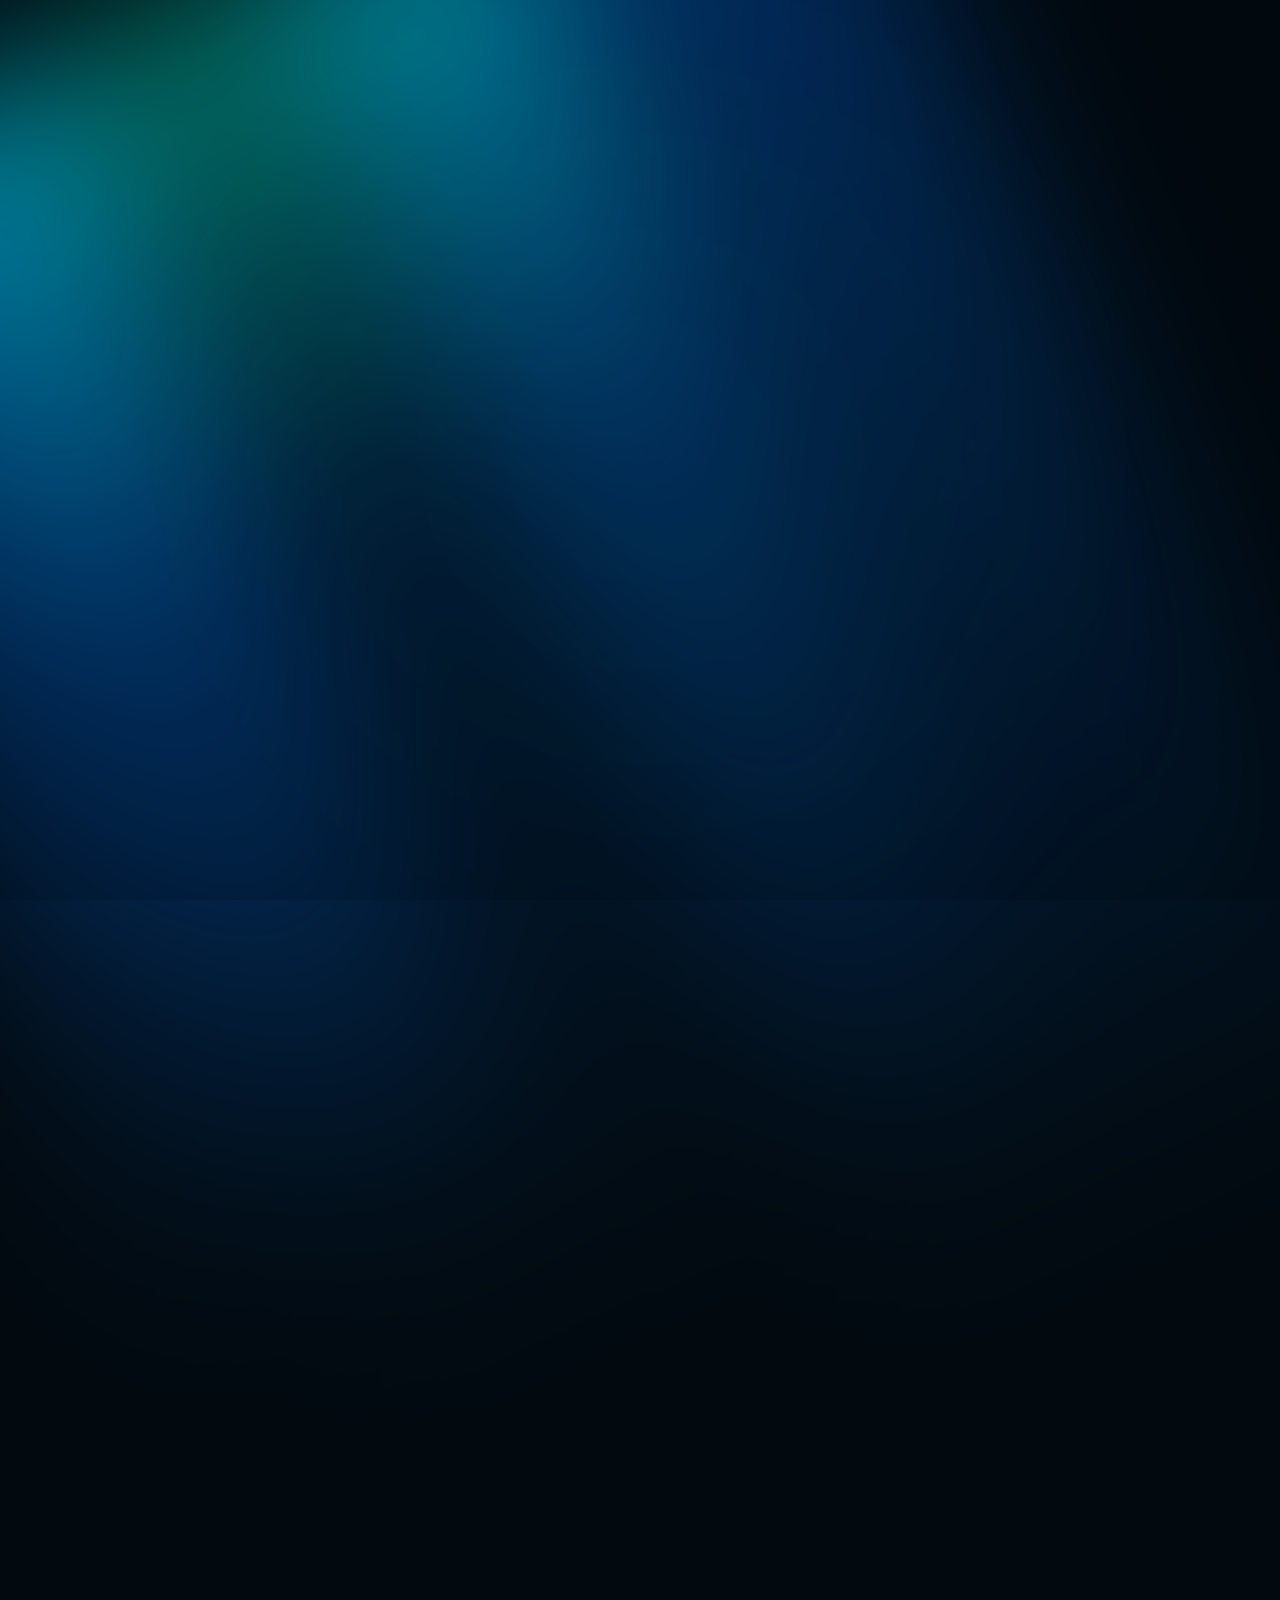
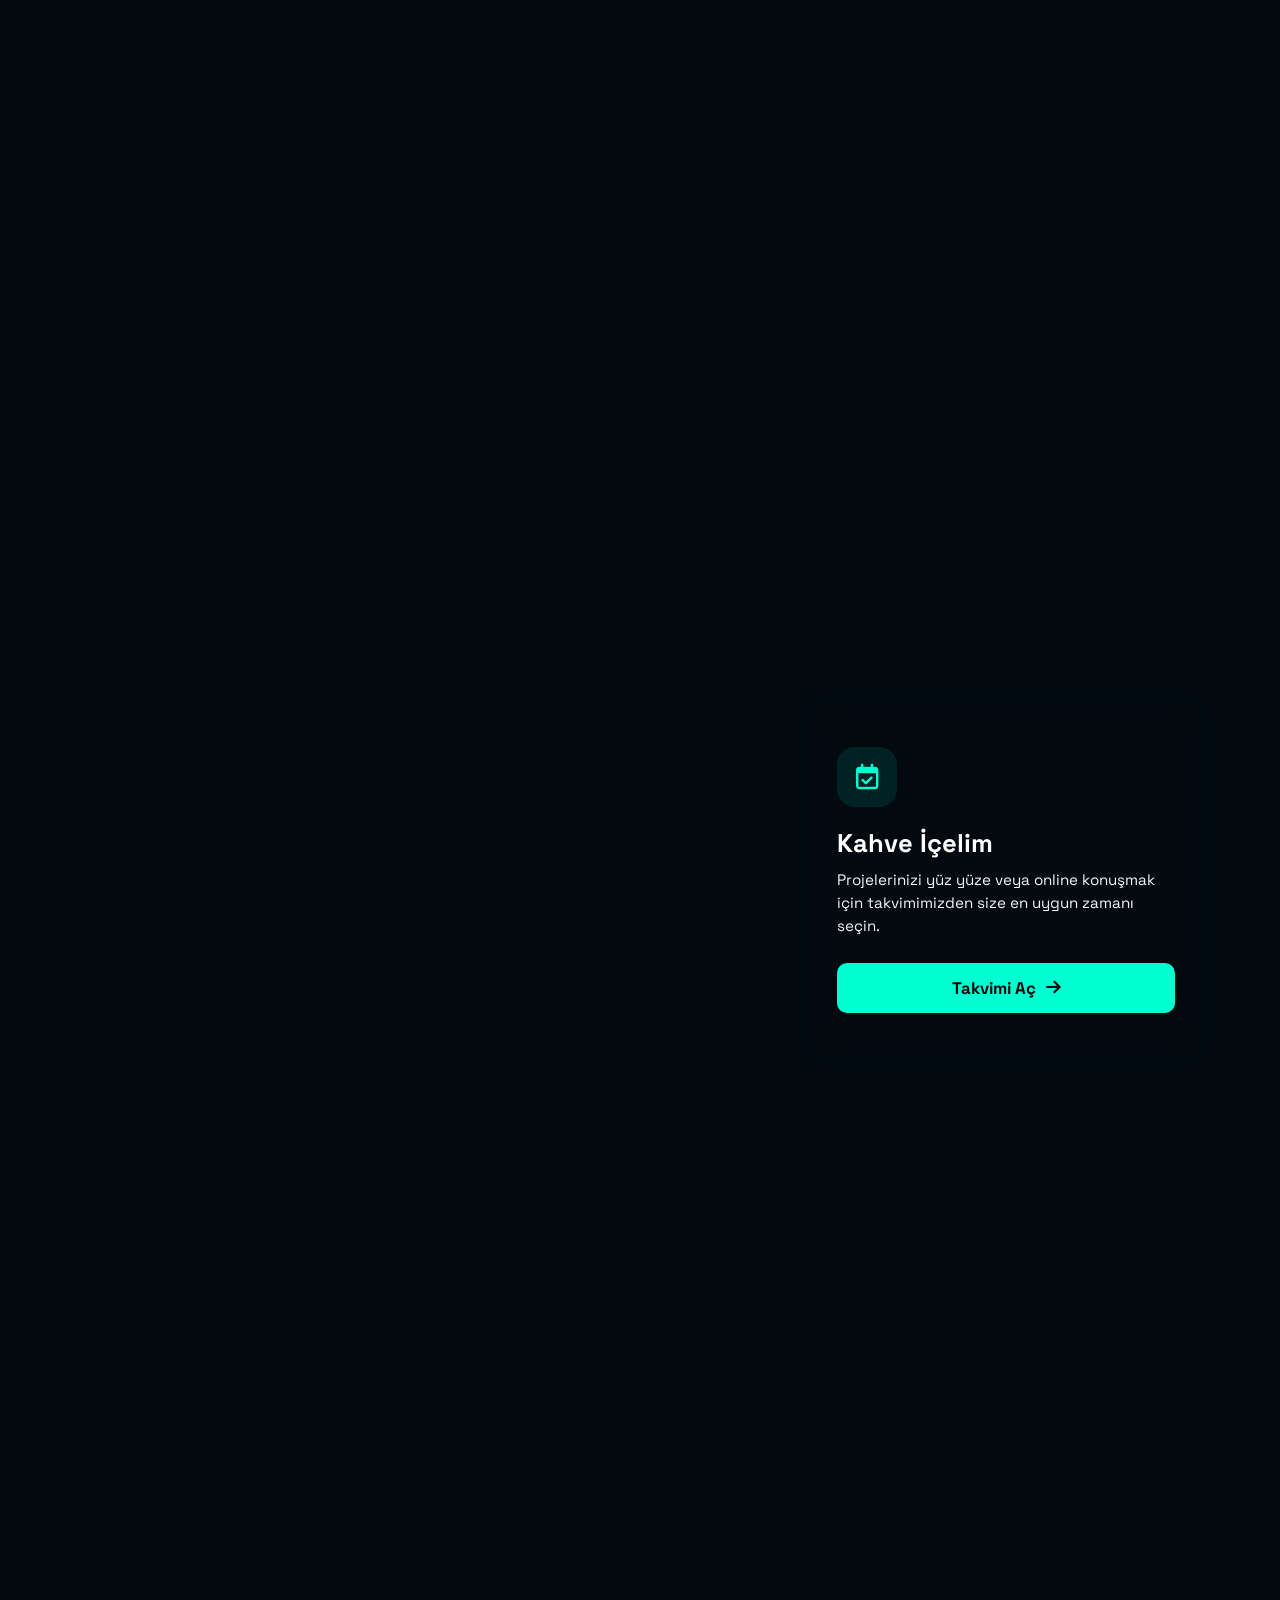
==== index.html @ a9a36706 "Sosyal Linkler Eklendi" ====
<!doctype html>
<html lang="tr">
  <head>
    <script
      async
      src="https://www.googletagmanager.com/gtag/js?id=G-2C1CWMLDYY"
    ></script>
    <script>
      window.dataLayer = window.dataLayer || [];
      function gtag() {
        dataLayer.push(arguments);
      }
      gtag("js", new Date());
      gtag("config", "G-2C1CWMLDYY");
    </script>
    <meta name="p:domain_verify" content="ffb3a15647d59f50d37e03043eb6217a" />
    <meta charset="UTF-8" />
    <meta name="viewport" content="width=device-width, initial-scale=1.0" />
    <title>
      Hexa Dijital | Bursa Yeni Nesil Web Tasarım ve Yapay Zeka Ajansı
    </title>

    <meta
      name="description"
      content="İşletmenizi geleceğe taşıyın. Özelleştirilmiş web tasarımı, Android POS çözümleri ve yapay zeka asistanı geliştirme hizmetleriyle dijital dönüşümünüzü başlatın."
    />
    <meta
      property="og:title"
      content="Hexa Dijital | Bursa Yeni Nesil Web Tasarım ve AI Çözümleri"
    />
    <meta
      property="og:description"
      content="Markanızı geleceğe taşıyın. Modern web tasarımı, özel yazılım geliştirme, Android POS sistemleri ve yapay zeka entegrasyonlarıyla dijital dönüşümünüzü hızlandırın."
    />
    <meta
      property="og:image"
      content="https://hexadijital.com/assets/img/logo/logo-bg.webp"
    />
    <meta property="og:url" content="https://hexadijital.com" />
    <meta property="og:type" content="website" />
    <meta property="og:site_name" content="Hexa Dijital" />

    <meta name="twitter:card" content="summary_large_image" />
    <meta
      name="twitter:title"
      content="Hexa Dijital | Bursa Yeni Nesil Web Tasarım ve AI Çözümleri"
    />
    <meta
      name="twitter:description"
      content="Modern web tasarımı, özel yazılımlar ve yapay zeka entegrasyonlarıyla işletmenizi dijitalde büyütüyoruz."
    />
    <meta
      name="twitter:image"
      content="https://hexadijital.com/assets/img/logo/logo-bg.webp"
    />
    <meta name="robots" content="index, follow" />

    <link rel="icon" type="image/svg+xml" href="assets/img/logo/favicon.svg" />
    <link rel="apple-touch-icon" href="assets/img/logo/apple-touch-icon.png" />

    <link rel="preconnect" href="https://cdnjs.cloudflare.com" crossorigin />
    <link rel="preconnect" href="https://unpkg.com" crossorigin />

    <link rel="canonical" href="https://hexadijital.com" />
    <link rel="preconnect" href="https://fonts.googleapis.com" />
    <link rel="preconnect" href="https://fonts.gstatic.com" crossorigin />
    <link
      href="https://fonts.googleapis.com/css2?family=Space+Grotesk:wght@300;400;500;600;700&display=swap"
      rel="stylesheet"
    />
    <script
      src="https://unpkg.com/@dotlottie/player-component@latest/dist/dotlottie-player.mjs"
      type="module"
    ></script>
    <link
      rel="stylesheet"
      href="https://cdnjs.cloudflare.com/ajax/libs/font-awesome/6.5.1/css/all.min.css"
    />
    <link
      rel="stylesheet"
      href="https://cdn.jsdelivr.net/npm/flatpickr/dist/flatpickr.min.css"
    />

    <link rel="stylesheet" href="assets/css/style.css" />
    <script src="assets/js/app-data.js"></script>
  </head>

  <body>
    <div id="custom-scrollbar" class="custom-scrollbar">
      <div id="custom-scroll-thumb" class="custom-scroll-thumb"></div>
    </div>

    <div class="light-wrapper">
      <div class="ray ray-1"></div>
      <div class="ray ray-2"></div>
      <div class="ray ray-3"></div>
    </div>

    <div id="splash-screen" class="splash-screen">
      <div id="aurora" class="splash-aurora"></div>

      <div class="splash-wrapper">
        <div class="splash-logo-container">
          <svg
            class="splash-logo"
            xmlns="http://www.w3.org/2000/svg"
            viewBox="0 0 108.58 123.52"
          >
            <g class="fill-white">
              <path
                id="borderTrace"
                d="M27.95,14c5.07.07,5.14.7,9.76-1.85,3.66-2.02,7.22-4.22,10.88-6.3,1.63-.93,3.85-2.81,5.7-2.81s4.07,1.88,5.7,2.81c3.67,2.08,7.22,4.28,10.88,6.3,4.62,2.55,4.69,1.92,9.76,1.85,4.46-.06,8.94.04,13.41,0,.24.25-2.14,5.66-2.45,6.42-.36.87-1.58,2.43-.76,3.13,4.09,2.31,8.16,4.63,12.15,7.11,1.01.63,2.62.87,2.6,2.5l-.05,57.74c-.39,1.26-1.65,1.43-2.55,1.98-4.02,2.49-8.08,4.94-12.3,7.05-.28.44.88,2.45,1.11,3,.28.67,2.49,5.63,2.27,5.85-4.15.03-8.31-.04-12.46,0-2.07.02-4.16-.09-6.24.09-5.43,3.3-10.96,6.38-16.55,9.5-1.8,1-2.76,2.35-5.07,2.12-1.3-.13-2.78-1.49-3.92-2.12-4.77-2.67-9.53-5.4-14.23-8.05-.99-.56-1.81-1.44-2.98-1.55-1.68-.16-3.83.02-5.58,0-4.21-.04-8.44.03-12.65,0,.77-1.97,1.65-3.9,2.45-5.85.2-.48,1.34-2.69,1.12-3-4.23-2.09-8.3-4.56-12.31-7.04-.89-.55-2.16-.73-2.55-1.98l-.05-57.74c-.02-1.63,1.59-1.87,2.6-2.5,1.55-.96,3.11-1.92,4.64-2.91,2.66-1.37,5.32-2.86,7.79-4.5.23-.56-.82-2.09-1.05-2.64-.9-2.19-1.76-4.41-2.64-6.61,4.53.04,9.07-.06,13.59,0ZM54.38,60.06l16.25-38.98-.31-.45-14.98-8.62c-.69-.41-1.59-.4-2.28,0l-15.27,8.9,16.6,39.16ZM21.34,30.42l-9.8,5.58c-.5.36-.81.86-.78,1.49l.05,48.68c.12.49.47.75.84,1.04,1.67,1.31,6.21,3.76,8.24,4.79.36.18.96.59,1.35.54l13.08-31.1-12.98-31.02ZM87.24,92.54c.14.1,1.05-.43,1.26-.53,2.06-1.08,6.73-3.52,8.36-4.86.49-.41.82-.81.78-1.49l-.05-48.68-.84-1.04-9.39-5.31c-.25.06-1.83,3.91-2.09,4.52-3.75,8.73-7.34,17.53-11,26.3l12.98,31.09ZM54.29,62.9l-16.52,39.18.31.44,14.98,8.62c.78.46,1.49.34,2.28,0,4.92-2.14,9.98-6.35,14.97-8.63l.48-.47-16.49-39.15Z"
                fill="none"
                stroke="#01fdd0"
                stroke-width="1.5"
                stroke-linecap="round"
                style="opacity: 0"
              />

              <path
                class="cls-2 mark-piece"
                d="M27.95,14c5.07.07,5.14.7,9.76-1.85,3.66-2.02,7.22-4.22,10.88-6.3,1.63-.93,3.85-2.81,5.7-2.81s4.07,1.88,5.7,2.81c3.67,2.08,7.22,4.28,10.88,6.3,4.62,2.55,4.69,1.92,9.76,1.85,4.46-.06,8.94.04,13.41,0,.24.25-2.14,5.66-2.45,6.42-.36.87-1.58,2.43-.76,3.13,4.09,2.31,8.16,4.63,12.15,7.11,1.01.63,2.62.87,2.6,2.5l-.05,57.74c-.39,1.26-1.65,1.43-2.55,1.98-4.02,2.49-8.08,4.94-12.3,7.05-.28.44.88,2.45,1.11,3,.28.67,2.49,5.63,2.27,5.85-4.15.03-8.31-.04-12.46,0-2.07.02-4.16-.09-6.24.09-5.43,3.3-10.96,6.38-16.55,9.5-1.8,1-2.76,2.35-5.07,2.12-1.3-.13-2.78-1.49-3.92-2.12-4.77-2.67-9.53-5.4-14.23-8.05-.99-.56-1.81-1.44-2.98-1.55-1.68-.16-3.83.02-5.58,0-4.21-.04-8.44.03-12.65,0,.77-1.97,1.65-3.9,2.45-5.85.2-.48,1.34-2.69,1.12-3-4.23-2.09-8.3-4.56-12.31-7.04-.89-.55-2.16-.73-2.55-1.98l-.05-57.74c-.02-1.63,1.59-1.87,2.6-2.5,1.55-.96,3.11-1.92,4.64-2.91,2.66-1.37,5.32-2.86,7.79-4.5.23-.56-.82-2.09-1.05-2.64-.9-2.19-1.76-4.41-2.64-6.61,4.53.04,9.07-.06,13.59,0ZM54.38,60.06l16.25-38.98-.31-.45-14.98-8.62c-.69-.41-1.59-.4-2.28,0l-15.27,8.9,16.6,39.16ZM21.34,30.42l-9.8,5.58c-.5.36-.81.86-.78,1.49l.05,48.68c.12.49.47.75.84,1.04,1.67,1.31,6.21,3.76,8.24,4.79.36.18.96.59,1.35.54l13.08-31.1-12.98-31.02ZM87.24,92.54c.14.1,1.05-.43,1.26-.53,2.06-1.08,6.73-3.52,8.36-4.86.49-.41.82-.81.78-1.49l-.05-48.68-.84-1.04-9.39-5.31c-.25.06-1.83,3.91-2.09,4.52-3.75,8.73-7.34,17.53-11,26.3l12.98,31.09ZM54.29,62.9l-16.52,39.18.31.44,14.98,8.62c.78.46,1.49.34,2.28,0,4.92-2.14,9.98-6.35,14.97-8.63l.48-.47-16.49-39.15Z"
              />
              <path
                class="cls-1 mark-piece"
                d="M91.58,20.41l14.96,8.68c1.33,1.27,1.9,2.14,2.04,4.06l-.09,58.07c-.5,3.15-3.65,4-5.89,5.63l-10.83,6.07c-.23-.55-1.39-2.55-1.11-3,4.22-2.11,8.29-4.56,12.3-7.05.89-.55,2.16-.73,2.55-1.98l.05-57.74c.02-1.63-1.59-1.87-2.6-2.5-3.98-2.48-8.05-4.8-12.15-7.11-.81-.7.41-2.26.76-3.13Z"
              />
              <path
                class="cls-1 mark-piece"
                d="M17,20.6c.23.55,1.28,2.08,1.05,2.64-2.47,1.63-5.13,3.13-7.79,4.5-1.53.99-3.09,1.95-4.64,2.91-1.01.63-2.62.87-2.6,2.5l.05,57.74c.39,1.26,1.65,1.43,2.55,1.98,4.02,2.49,8.08,4.95,12.31,7.04.22.31-.92,2.52-1.12,3-4.99-2.7-9.89-5.6-14.77-8.49-.99-1.07-1.7-1.65-1.95-3.2l-.09-58.07c.06-.98.33-2.19.95-2.96,1.41-1.78,7.75-5.07,10.07-6.41,1.44-.83,2.89-1.65,4.34-2.45.5-.28,1.06-.68,1.64-.72Z"
              />
              <path
                class="cls-4 mark-piece"
                d="M27.01,108.77c1.75.02,3.9-.17,5.58,0,1.16.11,1.99.99,2.98,1.55,4.69,2.65,9.46,5.38,14.23,8.05,1.14.64,2.61,2,3.92,2.12,2.31.22,3.27-1.12,5.07-2.12,5.59-3.12,11.12-6.21,16.55-9.5,2.07-.18,4.16-.07,6.24-.09-8,4.93-16.3,9.39-24.38,14.23-1.87.69-3.94.69-5.81,0-8.07-4.84-16.38-9.3-24.38-14.23Z"
              />
              <path
                class="cls-3 mark-piece"
                d="M80.63,14c-5.07.07-5.14.7-9.76-1.85-3.66-2.02-7.22-4.22-10.88-6.3-1.63-.93-3.85-2.81-5.7-2.81s-4.07,1.88-5.7,2.81c-3.67,2.08-7.22,4.28-10.88,6.3-4.62,2.55-4.69,1.92-9.76,1.85L51.38.52c1.88-.69,3.94-.69,5.81,0l23.43,13.48Z"
              />
              <path
                class="cls-5 mark-piece"
                d="M21.34,30.42l12.98,31.02-13.08,31.1c-.39.05-.99-.36-1.35-.54-2.03-1.03-6.57-3.47-8.24-4.79-.37-.29-.72-.55-.84-1.04l-.05-48.68c-.04-.63.28-1.13.78-1.49l9.8-5.58Z"
              />
              <path
                class="cls-5 mark-piece"
                d="M87.24,92.54l-12.98-31.09c3.66-8.77,7.25-17.57,11-26.3.26-.62,1.84-4.47,2.09-4.52l9.39,5.31.84,1.04.05,48.68c.04.68-.28,1.08-.78,1.49-1.63,1.34-6.3,3.78-8.36,4.86-.21.11-1.12.63-1.26.53Z"
              />
              <path
                class="cls-5 mark-piece"
                d="M54.29,62.9l16.49,39.15-.48.47c-4.99,2.27-10.05,6.49-14.97,8.63-.79.34-1.5.46-2.28,0l-14.98-8.62-.31-.44,16.52-39.18Z"
              />
              <path
                class="cls-5 mark-piece"
                d="M54.38,60.06l-16.6-39.16,15.27-8.9c.69-.4,1.59-.41,2.28,0l14.98,8.62.31.45-16.25,38.98Z"
              />
            </g>
          </svg>
        </div>
        <div id="textBlock" class="splash-text-container">
          <div class="splash-title-wrapper">
            <h1 id="hexa" class="splash-title">HEXA</h1>
          </div>
          <p id="dijital" class="splash-subtitle">Dijital</p>
        </div>
      </div>
    </div>

    <main id="main-content" class="main-layout" style="visibility: hidden">
      <nav class="navbar" id="navbar">
        <div class="container-fluid nav-inner">
          <div class="nav-brand">
            <svg
              class="nav-logo"
              xmlns="http://www.w3.org/2000/svg"
              viewBox="0 0 108.58 123.52"
            >
              <g class="fill-white">
                <path
                  class="cls-2"
                  d="M27.95,14c5.07.07,5.14.7,9.76-1.85,3.66-2.02,7.22-4.22,10.88-6.3,1.63-.93,3.85-2.81,5.7-2.81s4.07,1.88,5.7,2.81c3.67,2.08,7.22,4.28,10.88,6.3,4.62,2.55,4.69,1.92,9.76,1.85,4.46-.06,8.94.04,13.41,0,.24.25-2.14,5.66-2.45,6.42-.36.87-1.58,2.43-.76,3.13,4.09,2.31,8.16,4.63,12.15,7.11,1.01.63,2.62.87,2.6,2.5l-.05,57.74c-.39,1.26-1.65,1.43-2.55,1.98-4.02,2.49-8.08,4.94-12.3,7.05-.28.44.88,2.45,1.11,3,.28.67,2.49,5.63,2.27,5.85-4.15.03-8.31-.04-12.46,0-2.07.02-4.16-.09-6.24.09-5.43,3.3-10.96,6.38-16.55,9.5-1.8,1-2.76,2.35-5.07,2.12-1.3-.13-2.78-1.49-3.92-2.12-4.77-2.67-9.53-5.4-14.23-8.05-.99-.56-1.81-1.44-2.98-1.55-1.68-.16-3.83.02-5.58,0-4.21-.04-8.44.03-12.65,0,.77-1.97,1.65-3.9,2.45-5.85.2-.48,1.34-2.69,1.12-3-4.23-2.09-8.3-4.56-12.31-7.04-.89-.55-2.16-.73-2.55-1.98l-.05-57.74c-.02-1.63,1.59-1.87,2.6-2.5,1.55-.96,3.11-1.92,4.64-2.91,2.66-1.37,5.32-2.86,7.79-4.5.23-.56-.82-2.09-1.05-2.64-.9-2.19-1.76-4.41-2.64-6.61,4.53.04,9.07-.06,13.59,0ZM54.38,60.06l16.25-38.98-.31-.45-14.98-8.62c-.69-.41-1.59-.4-2.28,0l-15.27,8.9,16.6,39.16ZM21.34,30.42l-9.8,5.58c-.5.36-.81.86-.78,1.49l.05,48.68c.12.49.47.75.84,1.04,1.67,1.31,6.21,3.76,8.24,4.79.36.18.96.59,1.35.54l13.08-31.1-12.98-31.02ZM87.24,92.54c.14.1,1.05-.43,1.26-.53,2.06-1.08,6.73-3.52,8.36-4.86.49-.41.82-.81.78-1.49l-.05-48.68-.84-1.04-9.39-5.31c-.25.06-1.83,3.91-2.09,4.52-3.75,8.73-7.34,17.53-11,26.3l12.98,31.09ZM54.29,62.9l-16.52,39.18.31.44,14.98,8.62c.78.46,1.49.34,2.28,0,4.92-2.14,9.98-6.35,14.97-8.63l.48-.47-16.49-39.15Z"
                />
                <path
                  class="cls-1"
                  d="M91.58,20.41l14.96,8.68c1.33,1.27,1.9,2.14,2.04,4.06l-.09,58.07c-.5,3.15-3.65,4-5.89,5.63l-10.83,6.07c-.23-.55-1.39-2.55-1.11-3,4.22-2.11,8.29-4.56,12.3-7.05.89-.55,2.16-.73,2.55-1.98l.05-57.74c.02-1.63-1.59-1.87-2.6-2.5-3.98-2.48-8.05-4.8-12.15-7.11-.81-.7.41-2.26.76-3.13Z"
                />
                <path
                  class="cls-1"
                  d="M17,20.6c.23.55,1.28,2.08,1.05,2.64-2.47,1.63-5.13,3.13-7.79,4.5-1.53.99-3.09,1.95-4.64,2.91-1.01.63-2.62.87-2.6,2.5l.05,57.74c.39,1.26,1.65,1.43,2.55,1.98,4.02,2.49,8.08,4.95,12.31,7.04.22.31-.92,2.52-1.12,3-4.99-2.7-9.89-5.6-14.77-8.49-.99-1.07-1.7-1.65-1.95-3.2l-.09-58.07c.06-.98.33-2.19.95-2.96,1.41-1.78,7.75-5.07,10.07-6.41,1.44-.83,2.89-1.65,4.34-2.45.5-.28,1.06-.68,1.64-.72Z"
                />
                <path
                  class="cls-4"
                  d="M27.01,108.77c1.75.02,3.9-.17,5.58,0,1.16.11,1.99.99,2.98,1.55,4.69,2.65,9.46,5.38,14.23,8.05,1.14.64,2.61,2,3.92,2.12,2.31.22,3.27-1.12,5.07-2.12,5.59-3.12,11.12-6.21,16.55-9.5,2.07-.18,4.16-.07,6.24-.09-8,4.93-16.3,9.39-24.38,14.23-1.87.69-3.94.69-5.81,0-8.07-4.84-16.38-9.3-24.38-14.23Z"
                />
                <path
                  class="cls-3"
                  d="M80.63,14c-5.07.07-5.14.7-9.76-1.85-3.66-2.02-7.22-4.22-10.88-6.3-1.63-.93-3.85-2.81-5.7-2.81s-4.07,1.88-5.7,2.81c-3.67,2.08-7.22,4.28-10.88,6.3-4.62,2.55-4.69,1.92-9.76,1.85L51.38.52c1.88-.69,3.94-.69,5.81,0l23.43,13.48Z"
                />
                <path
                  class="cls-5"
                  d="M21.34,30.42l12.98,31.02-13.08,31.1c-.39.05-.99-.36-1.35-.54-2.03-1.03-6.57-3.47-8.24-4.79-.37-.29-.72-.55-.84-1.04l-.05-48.68c-.04-.63.28-1.13.78-1.49l9.8-5.58Z"
                />
                <path
                  class="cls-5"
                  d="M87.24,92.54l-12.98-31.09c3.66-8.77,7.25-17.57,11-26.3.26-.62,1.84-4.47,2.09-4.52l9.39,5.31.84,1.04.05,48.68c.04.68-.28,1.08-.78,1.49-1.63,1.34-6.3,3.78-8.36,4.86-.21.11-1.12.63-1.26.53Z"
                />
                <path
                  class="cls-5"
                  d="M54.29,62.9l16.49,39.15-.48.47c-4.99,2.27-10.05,6.49-14.97,8.63-.79.34-1.5.46-2.28,0l-14.98-8.62-.31-.44,16.52-39.18Z"
                />
                <path
                  class="cls-5"
                  d="M54.38,60.06l-16.6-39.16,15.27-8.9c.69-.4,1.59-.41,2.28,0l14.98,8.62.31.45-16.25,38.98Z"
                />
              </g>
            </svg>
            <div class="nav-brand-text">
              <span class="text-hexa">HEXA</span>
              <span class="text-dijital">Dijital</span>
            </div>
          </div>

          <ul class="nav-menu" id="nav-menu">
            <li class="nav-item">
              <a href="#nasil-calisiyoruz" class="nav-link">Sürecimiz</a>
            </li>
            <li class="nav-item">
              <a href="#hizmetlerimiz" class="nav-link">Çözümlerimiz</a>
            </li>
            <li class="nav-item">
              <a href="#uzmanliklar" class="nav-link">Uzmanlıklar</a>
            </li>
            <li class="nav-item">
              <a href="#altyapi" class="nav-link">Altyapı</a>
            </li>
            <li class="nav-item">
              <a href="#projeler" class="nav-link">Referanslar</a>
            </li>
            <li class="nav-item">
              <a href="#hakkimizda" class="nav-link">Yaklaşımımız</a>
            </li>
            <li class="nav-item">
              <a href="#ekibimiz" class="nav-link">Ekibimiz</a>
            </li>
            <li class="nav-item"><a href="#sss" class="nav-link">S.S.S.</a></li>
          </ul>

          <div class="nav-right">
            <a class="btn-outline hidden-mobile" href="#iletisim">Tanışalım</a>
            <button class="modern-menu-btn" id="hamburger">
              <span class="line line-1"></span>
              <span class="line line-2"></span>
              <span class="line line-3"></span>
            </button>
          </div>
        </div>
      </nav>

      <section class="container-fluid hero-section" id="anasayfa">
        <div class="hero-content-wrapper">
          <div class="hero-text-glow"></div>

          <h1 class="hero-title">
            Dijitalde Güvenilir
            <span class="text-gradient-white">Yol Arkadaşınız.</span>
          </h1>

          <p class="hero-desc">
            Biz sadece iş yapan bir ajans değil, markanızı benimseyen butik bir
            ekibiz. İhtiyacınıza tam uyan yazılımlardan kurumsal kimliğe (logo
            ve renk paletleri) kadar tüm dijital süreçlerinizi basitleştiriyor,
            yükünüzü hafifletiyoruz.
          </p>

          <div class="hero-stats">
            <div class="stat-item">
              <span class="stat-val">Bütüncül</span
              ><span class="stat-label">Yaklaşım</span>
            </div>
            <div class="stat-divider"></div>
            <div class="stat-item">
              <span class="stat-val">%100</span
              ><span class="stat-label">Sıfırdan Tasarım & Kod</span>
            </div>
          </div>
        </div>

        <div class="hero-visual-wrapper">
          <div class="animate-float">
            <div id="interactive-honeycomb" class="interactive-honeycomb">
              <div class="honeycomb-center">
                <div class="hex-item" style="transform: translateZ(15px)">
                  <svg viewBox="-200 -200 400 400" class="hex-data-svg">
                    <g stroke="rgba(255,255,255,0.08)" stroke-width="2">
                      <line x1="0" y1="0" x2="85" y2="48" />
                      <line x1="0" y1="0" x2="-85" y2="-48" />
                      <line x1="0" y1="0" x2="0" y2="-95" />
                      <line x1="0" y1="0" x2="0" y2="95" />
                      <line x1="85" y1="48" x2="140" y2="-25" />
                      <line x1="-85" y1="-48" x2="-140" y2="35" />
                    </g>
                    <g
                      stroke="#00ffd1"
                      stroke-width="2"
                      class="animate-data"
                      stroke-dasharray="6 18"
                    >
                      <line x1="0" y1="0" x2="85" y2="48" />
                      <line x1="0" y1="0" x2="-85" y2="-48" />
                      <line x1="0" y1="0" x2="0" y2="-95" />
                      <line x1="0" y1="0" x2="0" y2="95" />
                      <line x1="85" y1="48" x2="140" y2="-25" />
                      <line x1="-85" y1="-48" x2="-140" y2="35" />
                    </g>
                  </svg>
                </div>

                <div class="hex-item" style="transform: translateZ(40px)">
                  <svg viewBox="0 0 100 115" class="hex-svg glass-hex-border">
                    <polygon
                      points="50,1 99,27 99,88 50,114 1,88 1,27"
                      fill="none"
                      stroke="#00ffd1"
                      stroke-width="2"
                      stroke-opacity="0.8"
                    />
                  </svg>
                  <div class="hex-inner"></div>
                </div>

                <div
                  class="hex-item"
                  style="transform: translate(85px, 48px) translateZ(40px)"
                >
                  <svg
                    viewBox="0 0 100 115"
                    class="hex-svg glass-hex-border shadow-md"
                  >
                    <polygon
                      points="50,1 99,27 99,88 50,114 1,88 1,27"
                      fill="none"
                      stroke="white"
                      stroke-width="1.5"
                      stroke-opacity="0.5"
                    />
                  </svg>
                  <div class="hex-inner"></div>
                </div>

                <div
                  class="hex-item"
                  style="transform: translate(-85px, -48px) translateZ(20px)"
                >
                  <svg
                    viewBox="0 0 100 115"
                    class="hex-svg glass-hex-border shadow-md"
                  >
                    <polygon
                      points="50,1 99,27 99,88 50,114 1,88 1,27"
                      fill="none"
                      stroke="white"
                      stroke-width="1.5"
                      stroke-opacity="0.4"
                    />
                  </svg>
                  <div class="hex-inner"></div>
                </div>

                <div
                  class="hex-item"
                  style="transform: translate(0px, -95px) translateZ(0px)"
                >
                  <svg viewBox="0 0 100 115" class="hex-svg glass-hex-border">
                    <polygon
                      points="50,1 99,27 99,88 50,114 1,88 1,27"
                      fill="none"
                      stroke="#00ffd1"
                      stroke-width="1"
                      stroke-opacity="0.3"
                    />
                  </svg>
                  <div class="hex-inner" style="opacity: 0.7"></div>
                </div>

                <div
                  class="hex-item"
                  style="transform: translate(0px, 95px) translateZ(10px)"
                >
                  <svg viewBox="0 0 100 115" class="hex-svg glass-hex-border">
                    <polygon
                      points="50,1 99,27 99,88 50,114 1,88 1,27"
                      fill="none"
                      stroke="#00ffd1"
                      stroke-width="1"
                      stroke-opacity="0.3"
                    />
                  </svg>
                  <div class="hex-inner" style="opacity: 0.8"></div>
                </div>

                <div
                  class="hex-item"
                  style="
                    transform: translate(140px, -25px) translateZ(-40px)
                      scale(0.9);
                  "
                >
                  <svg
                    viewBox="0 0 100 115"
                    class="hex-svg glass-hex-border"
                    style="filter: none"
                  >
                    <polygon
                      points="50,1 99,27 99,88 50,114 1,88 1,27"
                      fill="none"
                      stroke="white"
                      stroke-width="0.5"
                      stroke-opacity="0.2"
                    />
                  </svg>
                  <div class="hex-inner" style="opacity: 0.4"></div>
                </div>

                <div
                  class="hex-item"
                  style="
                    transform: translate(-140px, 35px) translateZ(-60px)
                      scale(0.8);
                  "
                >
                  <svg
                    viewBox="0 0 100 115"
                    class="hex-svg glass-hex-border"
                    style="filter: none"
                  >
                    <polygon
                      points="50,1 99,27 99,88 50,114 1,88 1,27"
                      fill="none"
                      stroke="white"
                      stroke-width="0.5"
                      stroke-opacity="0.2"
                    />
                  </svg>
                  <div class="hex-inner" style="opacity: 0.3"></div>
                </div>

                <div
                  class="dot-item pulse-anim"
                  style="
                    transform: translate(110px, -60px) translateZ(100px);
                    width: 6px;
                    height: 6px;
                  "
                ></div>
                <div
                  class="dot-item bg-cyan shadow-cyan"
                  style="
                    transform: translate(-100px, 70px) translateZ(50px);
                    width: 8px;
                    height: 8px;
                  "
                ></div>
              </div>
            </div>
          </div>
        </div>
      </section>
      <section id="nasil-calisiyoruz" class="section-how-we-work">
        <div class="container-fluid">
          <div class="services-header-wrapper">
            <div class="section-header">
              <span class="section-subtitle">Yol Arkadaşlığı Sürecimiz</span>
              <h2 class="section-title">
                İhtiyacınızı Anlıyor, <br />
                <span class="text-gradient-white"
                  >Çözümü Birlikte Üretiyoruz.</span
                >
              </h2>
            </div>
            <p class="section-desc">
              Size paketler dayatmıyoruz. İşletmenizin dinamiklerini dinliyor,
              karmaşayı sizin adınıza çözüyor ve temeli
              <strong class="text-cyan">özel kodla</strong> atılan, estetikle
              birleşen sistemler kuruyoruz.
            </p>
          </div>

          <div class="hexa-bento-grid">
            <div class="hexa-card step-analyze">
              <div class="card-content">
                <div class="step-indicator">01</div>
                <h3>Dinleme & Ortak Vizyon</h3>
                <p>
                  Her şey bir kahve eşliğinde sizi dinlemekle başlar.
                  İşletmenizin eksiklerini, hayallerinizi ve markanızın duruşunu
                  masaya yatırıp, sizi yormayan en doğru rotayı çiziyoruz.
                </p>
                <ul class="hexa-list">
                  <li>İhtiyaç ve Hedef Analizi</li>
                  <li>Süreçlerin Basitleştirilmesi</li>
                  <li>Ortak Yol Haritası</li>
                </ul>
              </div>
              <div class="card-lottie lottie-pos-1">
                <dotlottie-player
                  src="assets/lottie/analyzing.lottie"
                  speed="0.8"
                  loop
                  renderer="svg"
                ></dotlottie-player>
              </div>
            </div>

            <div class="hexa-card step-code">
              <div class="card-content">
                <div class="step-indicator">02</div>
                <h3>Özel Yazılım & Sağlam Temel</h3>
                <p>
                  Karmaşayı koda dökerek basitleştiriyoruz. Hazır sistemlerin
                  hantallığı yerine, tam ihtiyacınıza yanıt veren, işinizi
                  hızlandıracak yazılımları sıfırdan inşa ediyoruz.
                </p>
              </div>
              <div class="card-lottie lottie-pos-2">
                <dotlottie-player
                  src="assets/lottie/coder.lottie"
                  speed="0.8"
                  loop
                  renderer="canvas"
                ></dotlottie-player>
              </div>
            </div>

            <div class="hexa-card step-design">
              <div class="card-content">
                <div class="step-indicator">03</div>
                <h3>Estetik & Kurumsal Kimlik</h3>
                <p>
                  Markanızın ruhunu yansıtan renk paletlerini ve akılda kalıcı
                  logo tasarımlarını, modern ve kullanıcı dostu arayüzlerle
                  (UI/UX) birleştirerek hikayenizi görselleştiriyoruz.
                </p>
              </div>
              <div class="card-lottie lottie-pos-3">
                <dotlottie-player
                  src="assets/lottie/graphic-designer.lottie"
                  speed="0.8"
                  loop
                  renderer="canvas"
                ></dotlottie-player>
              </div>
            </div>

            <div class="hexa-card step-launch">
              <div class="card-content">
                <div class="step-indicator">04</div>
                <h3>Lansman & Kesintisiz Destek</h3>
                <p>
                  Projeyi teslim edip gitmiyoruz. Sisteminizi yayına alıyor,
                  testleri tamamlıyor ve dijital yolculuğunuzun her adımında
                  sağlam bir partner olarak yanınızda kalıyoruz.
                </p>
              </div>
              <div class="card-lottie lottie-pos-4">
                <dotlottie-player
                  src="assets/lottie/launch.lottie"
                  speed="0.8"
                  loop
                  renderer="canvas"
                ></dotlottie-player>
              </div>
            </div>
          </div>
        </div>
      </section>
      <section id="hizmetlerimiz" class="section-expand-services">
        <div class="container-fluid">
          <div class="services-header-wrapper text-center">
            <div class="section-header">
              <span class="section-subtitle">Neler Çözüyoruz?</span>
              <h2 class="section-title">
                Tüm Dijital İhtiyaçlarınız
                <span class="text-gradient-white">Tek Bir Çatı Altında.</span>
              </h2>
            </div>
          </div>

          <div class="accordion-gallery">
            <div class="acc-panel">
              <div class="acc-bg-image bg-code"></div>
              <div class="acc-bg-number">01</div>
              <div class="vertical-title">
                <span class="v-num">01</span>
                <h3 class="v-text">Yazılım Çözümleri</h3>
              </div>
              <div class="expanded-content">
                <div class="exp-header">
                  <div class="exp-icon">
                    <i class="fa-duotone fa-solid fa-code"></i>
                  </div>
                  <h3>Yazılım Çözümleri</h3>
                </div>
                <ul class="exp-list">
                  <li>
                    <strong>Web & E-Ticaret:</strong> Hızlı, güvenli ve dönüşüm
                    odaklı siteler.
                  </li>
                  <li>
                    <strong>Mobil Çözümler:</strong> iOS ve Android dünyasında
                    güçlü varlık.
                  </li>
                  <li>
                    <strong>Özel Otomasyon:</strong> İş yükünüzü hafifleten
                    akıllı yazılımlar.
                  </li>
                  <li>
                    <strong>Sistem Yönetimi:</strong> Kesintisiz ve güvenli
                    veritabanı mimarisi.
                  </li>
                </ul>
              </div>
            </div>

            <div class="acc-panel">
              <div class="acc-bg-image bg-design"></div>
              <div class="acc-bg-number">02</div>
              <div class="vertical-title">
                <span class="v-num">02</span>
                <h3 class="v-text">Marka ve Tasarım</h3>
              </div>
              <div class="expanded-content">
                <div class="exp-header">
                  <div class="exp-icon">
                    <i class="fa-duotone fa-solid fa-pen-nib"></i>
                  </div>
                  <h3>Marka ve Tasarım</h3>
                </div>
                <ul class="exp-list">
                  <li>
                    <strong>Kimlik Tasarımı:</strong> Markanıza ruh katan
                    profesyonel logolar.
                  </li>
                  <li>
                    <strong>Kreatif Grafik:</strong> Her mecrada fark yaratan
                    modern görseller.
                  </li>
                  <li>
                    <strong>UI/UX Tasarımı:</strong> Kullanıcıyı merkeze alan
                    kusursuz arayüzler.
                  </li>
                  <li>
                    <strong>Video Prodüksiyon:</strong> Hikayenizi anlatan
                    etkileyici kurgular.
                  </li>
                </ul>
              </div>
            </div>

            <div class="acc-panel">
              <div class="acc-bg-image bg-marketing"></div>
              <div class="acc-bg-number">03</div>
              <div class="vertical-title">
                <span class="v-num">03</span>
                <h3 class="v-text">Pazarlama ve Büyüme</h3>
              </div>
              <div class="expanded-content">
                <div class="exp-header">
                  <div class="exp-icon">
                    <i class="fa-solid fa-chart-column"></i>
                  </div>
                  <h3>Pazarlama ve Büyüme</h3>
                </div>
                <ul class="exp-list">
                  <li>
                    <strong>Sosyal Medya:</strong> Stratejik içerik ve aktif
                    topluluk yönetimi.
                  </li>
                  <li>
                    <strong>SEO Analizi:</strong> Arama motorlarında organik
                    liderlik.
                  </li>
                  <li>
                    <strong>Performans Reklam:</strong> Doğru hedef kitleye,
                    efektif bütçe yönetimi.
                  </li>
                  <li>
                    <strong>Stratejik Analiz:</strong> Veriye dayalı büyüme ve
                    gelecek raporları.
                  </li>
                </ul>
              </div>
            </div>

            <div class="acc-panel">
              <div class="acc-bg-image bg-tech"></div>
              <div class="acc-bg-number">04</div>
              <div class="vertical-title">
                <span class="v-num">04</span>
                <h3 class="v-text">Gelecek Teknolojileri</h3>
              </div>
              <div class="expanded-content">
                <div class="exp-header">
                  <div class="exp-icon">
                    <i class="fa-duotone fa-solid fa-microchip"></i>
                  </div>
                  <h3>Gelecek Teknolojileri</h3>
                </div>
                <ul class="exp-list">
                  <li>
                    <strong>AI Entegrasyonu:</strong> Yapay zeka ile iş
                    süreçlerini akıllandırın.
                  </li>
                  <li>
                    <strong>IoT Sistemler:</strong> Nesnelerin interneti ile tam
                    kontrol sağlayın.
                  </li>
                  <li>
                    <strong>Bulut Bilişim:</strong> Verilerinizi bulutun gücüyle
                    ölçeklendirin.
                  </li>
                  <li>
                    <strong>Dijital Danışmanlık:</strong> Geleceğe uyum sağlayan
                    dönüşüm rehberi.
                  </li>
                </ul>
              </div>
            </div>
          </div>
        </div>
      </section>
      <section id="uzmanliklar" class="section-zigzag-services">
        <div class="container-fluid">
          <div class="zigzag-row">
            <div class="z-visual">
              <img
                src="assets/img/pro/1.webp"
                alt="Web Yazılım"
                class="z-img"
              />
            </div>
            <div class="z-content">
              <span class="fluid-subtitle">01 — Geliştirme</span>
              <h2
                class="giant-title"
                style="
                  font-size: clamp(2rem, 3.5vw, 3.5rem);
                  margin-bottom: 20px;
                "
              >
                Kusursuz Kod, <br /><span class="text-gradient-white"
                  >Sınırsız Özgürlük.</span
                >
              </h2>
              <p class="fluid-desc">
                İşletmenizi kısıtlayan kalıplaşmış şablonları unutun.
                İhtiyacınıza tam uyan, manuel yürüttüğünüz süreçleri otomatize
                edip yükünüzü hafifleten, güvenli ve hızlı özel yazılımlar
                kurguluyoruz.
              </p>
              <ul class="z-list">
                <li>Size Özel Laravel / Node.js Mimarileri</li>
                <li>Milisaniyelik Tepki Veren React Arayüzleri</li>
                <li>Esnek ve Hızlı Veritabanı Çözümleri</li>
                <li>Süreçlerinizi Bağlayan Güvenli API Entegrasyonları</li>
              </ul>
            </div>
          </div>

          <div class="zigzag-row reverse">
            <div class="z-visual">
              <img
                src="assets/img/pro/2.webp"
                alt="Tasarım Kreatif"
                class="z-img"
              />
            </div>
            <div class="z-content">
              <span class="fluid-subtitle">02 — Kreatif</span>
              <h2
                class="giant-title"
                style="
                  font-size: clamp(2rem, 3.5vw, 3.5rem);
                  margin-bottom: 20px;
                "
              >
                Markanızın Ruhunu <br /><span class="text-gradient-white"
                  >Yansıtıyoruz.</span
                >
              </h2>
              <p class="fluid-desc">
                Sizi rakiplerinizden ayıracak o eşsiz görsel dili inşa ediyoruz.
                Logonuzdan renk paletinize kadar tüm kurumsal kimliğinizi,
                dijital dünyada yankı uyandıracak bir estetikle tasarlıyoruz.
              </p>
              <ul class="z-list">
                <li>Figma ile Sıfırdan Özel UI/UX Tasarımı</li>
                <li>Karakteristik Logo ve Kurumsal Kimlik</li>
                <li>Markaya Özgü Renk Paleti Belirleme</li>
                <li>Ziyaretçiyi Ekrana Kilitleyen Web Animasyonları</li>
              </ul>
            </div>
          </div>

          <div class="zigzag-row">
            <div class="z-visual">
              <img
                src="assets/img/pro/3.webp"
                alt="Mobil Teknoloji"
                class="z-img"
              />
            </div>
            <div class="z-content">
              <span class="fluid-subtitle">03 — İnovasyon</span>
              <h2
                class="giant-title"
                style="
                  font-size: clamp(2rem, 3.5vw, 3.5rem);
                  margin-bottom: 20px;
                "
              >
                Dijitali Fizikselle <br /><span class="text-gradient-white"
                  >Buluşturuyoruz.</span
                >
              </h2>
              <p class="fluid-desc">
                Standart sitelerin ötesine geçiyoruz. Cihazlarınızın birbirini
                anladığı akıllı sistemlerle, teknolojik gücü doğrudan
                işletmenizin kasasına ve ofisine taşıyoruz.
              </p>
              <ul class="z-list">
                <li>Python Tabanlı Akıllı Donanım Entegrasyonları</li>
                <li>POS Sistemleri ve Termal Yazıcı Bağlantıları</li>
                <li>İnteraktif Hologram ve Kiosk Çözümleri</li>
                <li>Hem iOS Hem Android İçin Mobil Uygulamalar</li>
              </ul>
            </div>
          </div>

          <div class="zigzag-row reverse">
            <div class="z-visual">
              <img
                src="assets/img/pro/4.webp"
                alt="Pazarlama SEO"
                class="z-img"
              />
            </div>

            <div class="z-content">
              <span class="fluid-subtitle">04 — Büyüme</span>
              <h2
                class="giant-title"
                style="
                  font-size: clamp(2rem, 3.5vw, 3.5rem);
                  margin-bottom: 20px;
                "
              >
                Karmaşayı Sizin İçin <br /><span class="text-gradient-white"
                  >Basitleştiriyoruz.</span
                >
              </h2>
              <p class="fluid-desc">
                Harika bir vizyonunuz var, biz de o vizyonun doğru kitleyle
                buluşmasını sağlıyoruz. Sizi yoran tüm dijital süreçleri
                yönetiyor, büyümenizi omuzluyoruz.
              </p>
              <ul class="z-list">
                <li>Satışa Dönüşen Stratejik Sosyal Medya Yönetimi</li>
                <li>
                  Hedef Kitlenizi Getiren Arama Motoru Optimizasyonu (SEO)
                </li>
                <li>Bütçenizi Koruyan Meta & Google Reklam Yönetimi</li>
                <li>Verilerle Beslenen Dijital Danışmanlık</li>
              </ul>
            </div>
          </div>
        </div>
      </section>

      <section class="section-tech-marquee">
        <div class="marquee-container">
          <div class="marquee-track">
            <div class="marquee-item" style="--hover-color: #ff2d20">
              <i class="tech-icon fa-brands fa-laravel"></i>
              <span class="tech-name">Laravel</span>
            </div>

            <div class="marquee-item" style="--hover-color: #61dafb">
              <i class="tech-icon fa-brands fa-react"></i>
              <span class="tech-name">React</span>
            </div>

            <div class="marquee-item" style="--hover-color: #339933">
              <i class="tech-icon fa-brands fa-node-js"></i>
              <span class="tech-name">Node.js</span>
            </div>

            <div class="marquee-item" style="--hover-color: #3776ab">
              <i class="tech-icon fa-brands fa-python"></i>
              <span class="tech-name">Python</span>
            </div>

            <div class="marquee-item" style="--hover-color: #47a248">
              <i class="tech-icon fa-solid fa-leaf"></i>
              <span class="tech-name">MongoDB</span>
            </div>

            <div class="marquee-item" style="--hover-color: #ff0000">
              <i class="tech-icon fa-solid fa-palette"></i>
              <span class="tech-name">Adobe CC</span>
            </div>

            <div class="marquee-item" style="--hover-color: #ffffff">
              <i class="tech-icon fa-solid fa-cube"></i>
              <span class="tech-name">Three.js</span>
            </div>

            <div class="marquee-item" style="--hover-color: #ff2d20">
              <i class="tech-icon fa-brands fa-laravel"></i>
              <span class="tech-name">Laravel</span>
            </div>

            <div class="marquee-item" style="--hover-color: #61dafb">
              <i class="tech-icon fa-brands fa-react"></i>
              <span class="tech-name">React</span>
            </div>

            <div class="marquee-item" style="--hover-color: #339933">
              <i class="tech-icon fa-brands fa-node-js"></i>
              <span class="tech-name">Node.js</span>
            </div>

            <div class="marquee-item" style="--hover-color: #3776ab">
              <i class="tech-icon fa-brands fa-python"></i>
              <span class="tech-name">Python</span>
            </div>

            <div class="marquee-item" style="--hover-color: #47a248">
              <i class="tech-icon fa-solid fa-leaf"></i>
              <span class="tech-name">MongoDB</span>
            </div>

            <div class="marquee-item" style="--hover-color: #ff0000">
              <i class="tech-icon fa-solid fa-palette"></i>
              <span class="tech-name">Adobe CC</span>
            </div>

            <div class="marquee-item" style="--hover-color: #ffffff">
              <i class="tech-icon fa-solid fa-cube"></i>
              <span class="tech-name">Three.js</span>
            </div>
          </div>
        </div>
      </section>
      <section id="altyapi" class="tech-story-section">
        <div class="tech-story-container">
          <div class="story-sticky-left">
            <div id="sticky-content" class="fade-transition">
              <h2 id="sticky-title">
                Sistemin<br /><span class="text-gradient-white"
                  >Mühendisliği.</span
                >
              </h2>
              <p id="sticky-desc">
                Kalıplara sığmıyoruz. Karmaşık problemleri hazır sistemlerle
                değil, işletmenize özel tasarlanmış güçlü ve ölçeklenebilir arka
                plan mimarileriyle çözüyoruz.
              </p>
            </div>
          </div>

          <div class="story-scroll-right">
            <div class="phase-block code-phase" id="phase-code">
              <span class="phase-number">01. BÖLÜM</span>
              <h3>Sınırları Kaldıran Altyapı</h3>

              <div class="tech-philosophies">
                <div class="philo-item">
                  <div class="tech-header">
                    <span class="philo-tech">Laravel & Node.js</span>
                  </div>
                  <div class="tech-purpose">
                    <span class="purpose-label">Ne İçin Kullanıyoruz?</span>
                    <p>
                      Hazır şablonlara ve eklentilere mahkum olmamanız için;
                      işletmenizin mevcut iş akışına %100 uyan, güvenli ve
                      yüksek performanslı arka plan yazılımlarını sıfırdan inşa
                      etmek için kullanıyoruz.
                    </p>
                  </div>
                </div>

                <div class="philo-item">
                  <div class="tech-header">
                    <span class="philo-tech">Python & C#</span>
                  </div>
                  <div class="tech-purpose">
                    <span class="purpose-label">Ne İçin Kullanıyoruz?</span>
                    <p>
                      İşletmenizdeki fiziksel cihazları (POS, termal yazıcılar,
                      endüstriyel donanımlar) dijital sistemlerinize entegre
                      edip, personelinizin üzerindeki manuel iş yükünü tamamen
                      otomatikleştirmek için kullanıyoruz.
                    </p>
                  </div>
                </div>

                <div class="philo-item">
                  <div class="tech-header">
                    <span class="philo-tech">MongoDB & PostgreSQL</span>
                  </div>
                  <div class="tech-purpose">
                    <span class="purpose-label">Ne İçin Kullanıyoruz?</span>
                    <p>
                      Verilerinizi banka standartlarında korumak ve milyonlarca
                      satıra ulaştığında bile sistemi yavaşlatmayacak esnek,
                      çökmez veritabanı mimarileri kurmak için kullanıyoruz.
                    </p>
                  </div>
                </div>

                <div class="philo-item">
                  <div class="tech-header">
                    <span class="philo-tech">GraphQL & REST API</span>
                  </div>
                  <div class="tech-purpose">
                    <span class="purpose-label">Ne İçin Kullanıyoruz?</span>
                    <p>
                      Farklı yazılımlarınızın, mobil uygulamalarınızın ve web
                      sitenizin birbiriyle anlık, kayıpsız ve kusursuz bir
                      şekilde haberleşmesini sağlamak için kullanıyoruz.
                    </p>
                  </div>
                </div>

                <div class="philo-item">
                  <div class="tech-header">
                    <span class="philo-tech">AWS & Google Cloud</span>
                  </div>
                  <div class="tech-purpose">
                    <span class="purpose-label">Ne İçin Kullanıyoruz?</span>
                    <p>
                      Sisteminizi tek bir fiziksel sunucuya hapsetmek yerine;
                      ani ziyaretçi yoğunluklarında çökmeyen, dünyanın her
                      yerinden ışık hızında açılan bulut altyapıları sunmak için
                      kullanıyoruz.
                    </p>
                  </div>
                </div>
              </div>
            </div>

            <div class="phase-block design-phase" id="phase-design">
              <span class="phase-number">02. BÖLÜM</span>
              <h3>Kurumsal Estetik</h3>

              <div class="tech-philosophies">
                <div class="philo-item">
                  <div class="tech-header">
                    <span class="philo-tech">Kurumsal Kimlik Tasarımı</span>
                  </div>
                  <div class="tech-purpose">
                    <span class="purpose-label">Ne İçin Kullanıyoruz?</span>
                    <p>
                      Sizi rakiplerinizden ayıracak; sadece göze güzel gelen
                      değil, markanızın karakterini, duruşunu ve vizyonunu tek
                      bakışta anlatan akılda kalıcı bir imaj yaratmak için
                      kullanıyoruz.
                    </p>
                  </div>
                </div>

                <div class="philo-item">
                  <div class="tech-header">
                    <span class="philo-tech">Figma & Adobe CC</span>
                  </div>
                  <div class="tech-purpose">
                    <span class="purpose-label">Ne İçin Kullanıyoruz?</span>
                    <p>
                      Kullanıcıyı yormayan, karmaşadan uzak ve onu doğrudan
                      satın almaya veya etkileşime yönlendiren 'premium' UI/UX
                      arayüzler tasarlamak için kullanıyoruz.
                    </p>
                  </div>
                </div>

                <div class="philo-item">
                  <div class="tech-header">
                    <span class="philo-tech">React & Three.js</span>
                  </div>
                  <div class="tech-purpose">
                    <span class="purpose-label">Ne İçin Kullanıyoruz?</span>
                    <p>
                      Sıkıcı ve statik sayfalar yerine; müşterinizin
                      tıklamalarına anında tepki veren, üç boyutlu ve yüksek
                      etkileşimli kullanıcı deneyimleri oluşturmak için
                      kullanıyoruz.
                    </p>
                  </div>
                </div>

                <div class="philo-item">
                  <div class="tech-header">
                    <span class="philo-tech">GSAP & Modern Animasyonlar</span>
                  </div>
                  <div class="tech-purpose">
                    <span class="purpose-label">Ne İçin Kullanıyoruz?</span>
                    <p>
                      Ziyaretçiyi sitede tutan, pürüzsüz geçişleriyle projenize
                      adeta nefes aldıran sinematik animasyonlar kurgulayıp
                      algıyı en üst seviyeye çıkarmak için kullanıyoruz.
                    </p>
                  </div>
                </div>

                <div class="philo-item">
                  <div class="tech-header">
                    <span class="philo-tech"
                      >Kullanıcı Psikolojisi Analizi</span
                    >
                  </div>
                  <div class="tech-purpose">
                    <span class="purpose-label">Ne İçin Kullanıyoruz?</span>
                    <p>
                      "Bizce güzel" varsayımıyla değil; kullanıcıların gerçek
                      tıklama ve gezinme verilerini analiz ederek, tamamen
                      dönüşüm ve satış oranlarınızı artıracak tasarımlar yapmak
                      için kullanıyoruz.
                    </p>
                  </div>
                </div>
              </div>
            </div>
          </div>
        </div>
      </section>
      <section id="projeler" class="section-selected-works">
        <div class="container-fluid">
          <div class="services-header-wrapper text-left">
            <div class="section-header">
              <span class="section-subtitle">Yol Arkadaşlarımız</span>
              <h2 class="section-title">
                Vizyonu Koda, <br /><span class="text-gradient-white"
                  >Kodu Gerçeğe Dönüştürdük.</span
                >
              </h2>
            </div>
            <p class="section-desc">
              Sadece ekranda güzel duran değil, işletmelerin süreçlerini arkada
              devasa bir mühendislikle kolaylaştıran gurur tablomuz.
            </p>
          </div>

          <div class="stacked-cards-wrapper">
            <div class="stacked-card card-1">
              <div class="project-content solid-card">
                <div class="project-info">
                  <div class="project-meta">
                    <span class="meta-tag">SaaS & Otomasyon</span
                    ><span class="meta-year">2026</span>
                  </div>
                  <h3 class="project-title">
                    Sesli Sipariş & Akıllı Muhasebe Sistemi
                  </h3>
                  <p class="project-desc">
                    Sıradan sipariş zillerini rafa kaldıran sesli anons
                    entegrasyonu. Yemeksepeti, Getir ve Trendyol siparişlerini
                    sesli okumanın yanı sıra; porsiyon başı kârlılıktan,
                    platform hak edişlerine ve aylık detaylı satış raporlarına
                    kadar tüm gelir-gider muhasebesini işletme sahibine tek
                    ekranda sunan tam kapsamlı restoran asistanı.
                  </p>
                  <a href="#" class="btn-project-link"
                    >Detayları İncele <span class="arrow">↗</span></a
                  >
                </div>
                <div class="project-visual">
                  <div
                    class="mockup-image"
                    style="
                      background-image: url(assets/img/projects/hexafinans.webp);
                    "
                  ></div>
                </div>
              </div>
            </div>

            <div class="stacked-card card-2">
              <div class="project-content solid-card">
                <div class="project-info">
                  <div class="project-meta">
                    <span class="meta-tag">Saha Satış & Donanım</span
                    ><span class="meta-year">2026</span>
                  </div>
                  <h3 class="project-title">
                    Android Mobil POS ve Saha Satış Yazılımı
                  </h3>
                  <p class="project-desc">
                    Sahada görev yapan satış personeli için geliştirilen Android
                    tabanlı mobil faturalandırma uygulaması. Sistem; anlık stok
                    takibi yapılmasına, tüm siparişlerin ve müşteriye özel
                    taleplerin tek bir merkezden görüntülenmesine olanak tanır.
                    Barkod okuyucu ile tespit edilen ürünler, doğrudan cihaz
                    üzerindeki termal yazıcıdan faturalandırılarak satış süreci
                    tamamlanır.
                  </p>
                  <a href="#" class="btn-project-link"
                    >Detayları İncele <span class="arrow">↗</span></a
                  >
                </div>
                <div class="project-visual">
                  <div
                    class="mockup-image"
                    style="
                      background-image: url(assets/img/projects/hexasahasatis.webp);
                    "
                  ></div>
                </div>
              </div>
            </div>

            <div class="stacked-card card-3">
              <div class="project-content solid-card">
                <div class="project-info">
                  <div class="project-meta">
                    <span class="meta-tag">Mobil Uygulama & AI</span
                    ><span class="meta-year">2026</span>
                  </div>
                  <h3 class="project-title">Hexagram Keşif Ağı</h3>
                  <p class="project-desc">
                    Sıradan sosyal medya ezberlerini bozan yenilikçi mobil
                    deneyim. Kullanıcı arayüzü olarak o alıştığınız akıcı
                    'kaydırma' deneyimini sunarken, arka planda benzersiz bir
                    fikir işliyor: Hexagram, ilgi alanlarınızı ve neleri
                    sevdiğinizi analiz ederek, size tutkunu olduğunuz şeyler
                    hakkında kimsenin bilmediği garip, çarpıcı ve gizli kalmış
                    gerçekleri sunan kişiselleştirilmiş bir bilgi ve keşif ağı
                    yaratıyor.
                  </p>
                  <a href="#" class="btn-project-link"
                    >Detayları İncele <span class="arrow">↗</span></a
                  >
                </div>
                <div class="project-visual">
                  <div
                    class="mockup-image"
                    style="
                      background-image: url(assets/img/projects/hexagram.webp);
                    "
                  ></div>
                </div>
              </div>
            </div>

            <div class="stacked-card card-4">
              <div class="project-content solid-card">
                <div class="project-info">
                  <div class="project-meta">
                    <span class="meta-tag">Marka Mimarlığı & Web</span
                    ><span class="meta-year">2026</span>
                  </div>
                  <h3 class="project-title">Paninoteca Chicken</h3>
                  <p class="project-desc">
                    Sıradan bir restoran fikrini alıp, sektörde ezber bozan
                    gastronomik bir fenomene dönüştürdük. Marka isminin
                    doğuşundan, karakteristik logo tasarımına ve tüm kurumsal
                    kimliğine kadar her detayı sıfırdan inşa ettik. Ortaya çıkan
                    bu güçlü karakteri; iştah kabartan görselleri, pürüzsüz
                    animasyonları ve ziyaretçiyi anında siparişe dönüştüren
                    kusursuz kullanıcı deneyimiyle (UI/UX) lüks bir dijital
                    vitrinle taçlandırdık.
                  </p>
                  <a href="#" class="btn-project-link"
                    >Detayları İncele <span class="arrow">↗</span></a
                  >
                </div>
                <div class="project-visual">
                  <div
                    class="mockup-image"
                    style="
                      background-image: url(assets/img/projects/paninoteca.webp);
                    "
                  ></div>
                </div>
              </div>
            </div>
          </div>
        </div>
      </section>
      <section id="hakkimizda" class="section-manifesto-fluid">
        <div class="container-fluid manifesto-grid">
          <div class="manifesto-left">
            <div class="manifesto-text-area">
              <div class="fluid-subtitle-wrapper">
                <span class="fluid-subtitle">Neden Biz?</span>
                <div class="fluid-line"></div>
              </div>

              <h2 class="giant-title">
                Dijital karmaşayı <br />
                <span class="text-gradient-white">kodla sadeleştiriyoruz.</span>
              </h2>

              <p class="fluid-desc">
                Hexa Dijital, hazır şablonların sınırlarını reddeden, her
                markanın "parmak izi" kadar benzersiz olduğuna inanan bir
                teknoloji mutfağıdır. Bizim için bir proje; sadece satırlardan
                oluşan kodlar veya piksellerden ibaret bir tasarım değildir.
                <br /><br />
                Mühendislik disiplinini kreatif bir vizyonla birleştirerek;
                işletmenizin hantal süreçlerini hızlandıran, dijitali fiziksel
                donanımlarla konuşturan ve markanızı geleceğe taşıyan 'yaşayan'
                sistemler kuruyoruz. Sizin yükünüzü alıyor, kendi markamız gibi
                sahipleniyoruz.
              </p>
            </div>

            <div class="fluid-stats">
              <div class="f-stat">
                <span class="f-val">Özel</span>
                <span class="f-label">%100 Sıfırdan Mimari</span>
              </div>
              <div class="f-stat-divider"></div>
              <div class="f-stat">
                <span class="f-val">Çevik</span>
                <span class="f-label">Yüksek Performanslı Çözüm</span>
              </div>
              <div class="f-stat-divider"></div>
              <div class="f-stat">
                <span class="f-val">Dürüst</span>
                <span class="f-label">Şeffaf Mühendislik</span>
              </div>
            </div>
          </div>

          <div class="manifesto-right">
            <img
              class="manifesto-video"
              src="assets/img/aboutus/hasimemir.webp"
              alt="Hexa Dijital Founders"
            />
          </div>
        </div>
      </section>
      <section id="ekibimiz" class="section-team-grid">
        <div class="container-fluid">
          <div
            class="services-header-wrapper text-center"
            style="margin: 0 auto 60px"
          >
            <span class="fluid-subtitle">Hexa Core</span>
            <h2 class="giant-title" style="margin-bottom: 0">
              <span class="text-gradient-white">Arkadaki Güç.</span>
            </h2>
          </div>

          <div class="team-badge-container">
            <div class="team-card hexa-card">
              <div class="t-image-wrapper">
                <div
                  class="t-image"
                  style="
                    background-image: url(&quot;assets/img/aboutus/hasim.webp&quot;);
                  "
                ></div>
                <div class="t-overlay"></div>
              </div>
              <div class="t-info">
                <span class="t-role"
                  >Kurucu Ortağı / Kurumsal Yazılım Geliştirici</span
                >
                <h3 class="t-name">Haşim</h3>
                <p class="t-desc">
                  Hexa motorunun arkasında duran güç. Mühendisliğiyle dijital
                  süreçlerdeki o büyük karmaşayı basitleştiren ve fikirlerinizi
                  kusursuz kodlara dönüştüren yol arkadaşınız.
                </p>
              </div>
            </div>

            <div class="team-card hexa-card">
              <div class="t-image-wrapper">
                <div
                  class="t-image"
                  style="
                    background-image: url(&quot;assets/img/aboutus/emir.webp&quot;);
                  "
                ></div>
                <div class="t-overlay"></div>
              </div>
              <div class="t-info">
                <span class="t-role">Kurucu Ortağı / Operasyon Yönetimi</span>
                <h3 class="t-name">Emir</h3>
                <p class="t-desc">
                  İşletmenizin ihtiyaçlarını can kulağıyla dinleyen, operasyonu
                  yöneten ve projeyi sizinle omuz omuza vizyona dönüştüren
                  stratejist.
                </p>
              </div>
            </div>
          </div>
        </div>
      </section>

      <section class="section-testimonial-fluid">
        <div class="container-fluid">
          <div class="testimonial-single">
            <div class="huge-quote-mark">“</div>
            <h3 class="testimonial-huge-text">
              Sadece bir web sitesi veya tasarım değil, bize sürecin en başından
              sonuna kadar gerçek bir "yol arkadaşlığı" sundular. Çözümleri
              sayesinde üzerimizdeki yük kalktı ve sektörde fersah fersah öne
              geçtik.
            </h3>
            <div class="testimonial-author-fluid">
              <span class="author-name">Paninoteca Chicken</span>
              <span class="author-title">— Kurucu</span>
            </div>
          </div>
        </div>
      </section>

      <section id="sss" class="section-faq-split">
        <div class="container-fluid faq-grid">
          <div class="faq-left">
            <span class="fluid-subtitle">Merak Edilenler</span>
            <h2 class="giant-title">
              Şeffaf İletişim, <br /><span class="text-gradient-white"
                >Net Süreçler.</span
              >
            </h2>
            <p class="fluid-desc" style="max-width: 90%">
              Bizde sürprizlere yer yok. Aklınıza takılabilecek tüm detayları,
              bir dost samimiyeti ve profesyonellik çerçevesinde cevapladık.
            </p>
          </div>

          <div class="faq-right">
            <div class="faq-container">
              <div class="faq-item">
                <div class="faq-question">
                  <h3>Süreçlere ve teslimatlara nasıl yaklaşıyorsunuz?</h3>
                  <span class="faq-icon">+</span>
                </div>
                <div class="faq-answer">
                  <div class="faq-answer-inner">
                    <p>
                      Siz bizim için bir sayı veya "proje" değilsiniz. İlk
                      toplantımızda ihtiyaçlarınızı dinliyor, tam kapsamlı bir
                      analiz çıkarıyoruz. Hazır çözümler sunmadığımız için
                      teslim süresi projenin çapına göre belirleniyor ve süreç
                      boyunca sizi sürekli bilgilendiriyoruz.
                    </p>
                  </div>
                </div>
              </div>

              <div class="faq-item">
                <div class="faq-question">
                  <h3>Hazır şablonlar kullanıyor musunuz?</h3>
                  <span class="faq-icon">+</span>
                </div>
                <div class="faq-answer">
                  <div class="faq-answer-inner">
                    <p>
                      Asla. İşletmenizin parmak izi gibi benzersiz olduğuna
                      inanıyoruz. Logonuzdan yazılım altyapınıza kadar
                      ürettiğimiz her şey markanızın DNA'sına özel olarak,
                      kutusuz felsefemizle sıfırdan tasarlanıp kodlanır.
                    </p>
                  </div>
                </div>
              </div>

              <div class="faq-item">
                <div class="faq-question">
                  <h3>Fiyatlandırma politikanız nasıl çalışır?</h3>
                  <span class="faq-icon">+</span>
                </div>
                <div class="faq-answer">
                  <div class="faq-answer-inner">
                    <p>
                      Size ihtiyacınız olmayan hiçbir şeyi paket halinde
                      satmıyoruz. Birlikte çıktığımız bu yolda, sadece markanızı
                      büyütecek ve sorunlarınızı çözecek doğru teknolojiler için
                      mesai harcıyor ve bütçeyi tamamen buna göre şeffafça
                      belirliyoruz.
                    </p>
                  </div>
                </div>
              </div>

              <div class="faq-item">
                <div class="faq-question">
                  <h3>Proje bittikten sonra destek veriyor musunuz?</h3>
                  <span class="faq-icon">+</span>
                </div>
                <div class="faq-answer">
                  <div class="faq-answer-inner">
                    <p>
                      Biz yol arkadaşıyız; teslimat yapınca ayrılmıyoruz.
                      Projeniz yayına alındıktan sonra sisteminizin kaderine
                      terk edilmemesi için, ihtiyacınıza göre belirlediğimiz
                      anlaşmalarla daima yanınızda kalmaya devam ediyoruz.
                    </p>
                  </div>
                </div>
              </div>
            </div>
          </div>
        </div>
      </section>

      <footer id="iletisim" class="fluid-footer">
        <div class="container-fluid">
          <div class="footer-cta-wrapper">
            <div class="footer-title-area">
              <h2 class="footer-huge-title">
                Birlikte <br />
                <span class="text-outline">Büyüyelim.</span>
              </h2>
              <p class="footer-huge-desc">
                İşletmenizi dijitale taşırken tüm o karmaşık süreçleri bize
                bırakın. Kahveler bizden, sohbet sizden. Hikayenizin yeni
                sayfasını açmak için buradayız.
              </p>
            </div>

            <div class="footer-meeting-area">
              <div class="meeting-card" id="interactiveMeetingCard">
                <div class="meeting-front">
                  <div class="meeting-icon-wrapper">
                    <i class="fa-regular fa-calendar-check"></i>
                  </div>
                  <h3>Kahve İçelim</h3>
                  <p>
                    Projelerinizi yüz yüze veya online konuşmak için
                    takvimimizden size en uygun zamanı seçin.
                  </p>
                  <button
                    type="button"
                    class="meeting-action-btn"
                    id="openFormBtn"
                  >
                    Takvimi Aç <i class="fa-solid fa-arrow-right"></i>
                  </button>
                </div>

                <div class="meeting-back">
                  <div class="back-header">
                    <button type="button" class="back-btn" id="closeFormBtn">
                      <i class="fa-solid fa-arrow-left"></i>
                    </button>
                    <h3>Detayları Girin</h3>
                  </div>

                  <form
                    id="meetingForm"
                    action="https://formspree.io/f/meerqrga"
                    method="POST"
                    class="meeting-inline-form"
                  >
                    <div class="inline-input-group">
                      <input
                        type="text"
                        name="name"
                        placeholder="Adınız Soyadınız"
                        required
                      />
                      <input
                        type="tel"
                        name="phone"
                        placeholder="Telefon (05...)"
                        required
                      />
                    </div>

                    <input
                      type="email"
                      name="email"
                      placeholder="E-Posta Adresiniz"
                    />

                    <div class="inline-input-group">
                      <input
                        type="text"
                        name="date"
                        id="customDate"
                        placeholder="Tarih Seçin"
                        required
                        readonly
                      />
                      <select name="project" required>
                        <option value="" disabled selected>
                          Proje Türü...
                        </option>
                        <option value="Web Yazılım">Özel Yazılım</option>
                        <option value="Kurumsal Kimlik">Kurumsal Kimlik</option>
                        <option value="Donanım/POS">
                          Sosyal Medya Yönetimi
                        </option>
                        <option value="Diğer">Diğer</option>
                      </select>
                    </div>

                    <textarea
                      name="message"
                      placeholder="Projenizden veya mevcut sitenizden kısaca bahsedin..."
                      rows="2"
                    ></textarea>

                    <button
                      type="submit"
                      class="submit-meeting-btn"
                      id="submitBtn"
                    >
                      Talebi Gönder <i class="fa-solid fa-paper-plane"></i>
                    </button>
                  </form>
                  <div
                    id="formSuccessMessage"
                    class="form-success-state"
                    style="display: none"
                  >
                    <div class="success-icon">
                      <i class="fa-solid fa-circle-check"></i>
                    </div>
                    <h3>Harika!</h3>
                    <p>
                      Talebinizi aldık. Kahve içmek için en kısa sürede size
                      ulaşacağız.
                    </p>
                  </div>
                </div>
              </div>
            </div>
          </div>

          <div class="footer-bottom-fluid">
            <div class="f-brand-col">
              <div class="nav-brand-text">
                <span class="text-hexa" style="font-size: 1.8rem">HEXA</span>
                <span class="text-dijital" style="font-size: 1.1rem"
                  >Dijital</span
                >
              </div>
              <p class="f-tagline">
                Bursa'dan tüm dünyaya, ihtiyaçlarınıza özel dijital çözüm
                ortaklığı.
              </p>
            </div>

            <div class="f-social-col">
              <span class="f-col-title">Bağlantıda Kalın</span>
              <a
                href="https://www.instagram.com/hexadijital/"
                target="_blank"
                aria-label="Instagram"
                ><i class="fa-brands fa-instagram"></i> Instagram</a
              >
              <a
                href="https://www.facebook.com/profile.php?id=61587263730566"
                target="_blank"
                aria-label="Facebook"
                ><i class="fa-brands fa-facebook"></i> Facebook</a
              >

              <a
                href="https://youtube.com/@hexadijital"
                target="_blank"
                aria-label="YouTube"
                ><i class="fa-brands fa-youtube"></i> YouTube</a
              >
              <a
                href="https://tr.pinterest.com/hexadijital/"
                target="_blank"
                aria-label="Pinterest"
                ><i class="fa-brands fa-pinterest"></i> Pinterest</a
              >
              <a
                href="https://www.tiktok.com/@hexadijital"
                target="_blank"
                aria-label="TikTok"
                ><i class="fa-brands fa-tiktok"></i> TikTok</a
              >

              <!-- <a href="#"><i class="fa-brands fa-linkedin-in"></i> LinkedIn</a> -->
            </div>
          </div>

          <div class="footer-copyright">
            <div class="copyright-line"></div>
            <span
              >&copy; 2026 <span style="color: #fff"> HEXA Dijital.</span> Tüm
              hakları saklıdır.</span
            >
          </div>
        </div>
      </footer>
    </main>
    <script src="https://unpkg.com/lenis@1.1.18/dist/lenis.min.js"></script>
    <script src="https://cdnjs.cloudflare.com/ajax/libs/gsap/3.12.2/gsap.min.js"></script>
    <script src="https://cdnjs.cloudflare.com/ajax/libs/gsap/3.12.2/ScrollTrigger.min.js"></script>
    <script src="https://cdn.jsdelivr.net/npm/flatpickr"></script>
    <script src="https://cdn.jsdelivr.net/npm/flatpickr/dist/l10n/tr.js"></script>
    <script src="assets/js/script.js"></script>
  </body>
</html>
---- assets/css/style.css ----
/* ==========================================================================
   HEXA DİJİTAL - AWWWARDS PREMIUM TASARIM (60 FPS OPTIMIZED)
   Geliştirici: HM
========================================================================== 
*/

/* Yazıların yumuşakça değişmesi için geçiş efekti */
.fade-transition {
  transition: opacity 0.4s ease-in-out;
}

/* GENEL YAPI */
.tech-story-section {
  color: var(--text-main);
  padding: 100px 0px;
}

.tech-story-container {
  max-width: 90%;
  margin: 0 auto;
  display: grid;
  grid-template-columns: 1fr 2fr;
  gap: 80px;
  align-items: flex-start;
}

/* SABİT SOL TARAF */
.story-sticky-left {
  position: sticky;
  top: 20vh;
  min-width: 0;
}

.story-sticky-left h2 {
  font-size: 3.5rem;
  line-height: 1.1;
  margin-bottom: 25px;
  color: var(--text-main);
  word-wrap: break-word;
  overflow-wrap: break-word;
}

.story-sticky-left p {
  font-size: 1.2rem;
  line-height: 1.6;
  color: var(--text-muted);
  opacity: 0.8;
}

/* AKAN SAĞ TARAF */
.story-scroll-right {
  display: flex;
  flex-direction: column;
  gap: 120px;
  min-width: 0;
}

.phase-block {
  display: flex;
  flex-direction: column;
  gap: 50px;
}

.phase-number {
  font-size: 2.5rem;
  color: var(--neon-mint);
  letter-spacing: 10px;
  text-transform: uppercase;
  font-weight: bold;
  display: inline-block;
  border-bottom: 1px solid var(--border-neon);
  padding-bottom: 10px;
  width: fit-content;
}

.phase-block h3 {
  font-size: 2.5rem;
  color: var(--text-main);
  margin: 0;
}

/* YENİ: TEKNOLOJİ -> AMAÇ KARTLARI */
.tech-philosophies {
  display: flex;
  flex-direction: column;
  gap: 40px;
}

.philo-item {
  border: 1px solid rgba(255, 255, 255, 0.05);
  background: rgba(255, 255, 255, 0.02);
  padding: 30px 40px;
  border-radius: 12px;
  transition: all 0.3s ease;
  display: flex;
  flex-direction: column;
  gap: 15px;
  position: relative;
  overflow: hidden;
}

/* Sol tarafa ince neon bir çizgi ekleyerek kartı belirginleştirdik */
.philo-item::before {
  content: "";
  position: absolute;
  left: 0;
  top: 0;
  bottom: 0;
  width: 4px;
  background: var(--border-neon);
  transition: all 0.3s ease;
}

.philo-item:hover {
  background: rgba(1, 253, 208, 0.04);
  border-color: rgba(1, 253, 208, 0.2);
  transform: translateY(-5px);
  box-shadow: 0 10px 30px rgba(0, 0, 0, 0.3);
}

.philo-item:hover::before {
  background: var(--neon-mint);
}

/* Üst Kısım: Hangi Teknoloji? */
.tech-header {
  display: flex;
  align-items: center;
  gap: 15px;
  border-bottom: 1px solid rgba(255, 255, 255, 0.05);
  padding-bottom: 15px;
}

.philo-tech {
  font-size: 1.1rem;
  color: var(--neon-mint);
  font-weight: 800;
  letter-spacing: 1px;
}

/* Alt Kısım: Ne İçin Kullanıyoruz? */
.tech-purpose {
  display: flex;
  flex-direction: column;
  gap: 8px;
  padding-top: 5px;
}

.purpose-label {
  font-size: 0.9rem;
  font-weight: 800;

  color: var(--text-muted);
  text-transform: uppercase;
  letter-spacing: 2px;

  /* YENİ EKLENEN KISIM: Şık Alt Çizgi */
  border-bottom: 2px solid var(--neon-mint);
  /* Neon mint renginin hafif saydam hali */
  padding-bottom: 5px;
  /* Çizgi ile yazı arasındaki boşluk */
  width: fit-content;
  /* Çizginin sadece yazının uzunluğu kadar olmasını sağlar */
}

.tech-purpose p {
  font-size: 1.1rem;
  line-height: 1.6;
  color: var(--text-main);
  /* Paragraf rengini açtık ki okuması kolay olsun */
  margin: 0;
}

/* MOBİL UYARLAMA */
@media (max-width: 768px) {
  .tech-story-section {
    padding: 60px 10px;
  }

  .tech-story-container {
    gap: 15px;
    grid-template-columns: 40% 60%;
  }

  .story-sticky-left h2 {
    font-size: 1.5rem;
    margin-bottom: 12px;
  }

  .story-sticky-left p {
    font-size: 0.85rem;
    line-height: 1.35;
  }

  .story-scroll-right {
    gap: 60px;
  }

  .philo-item {
    padding: 20px 20px 20px 25px;
  }

  .philo-tech {
    font-size: 0.9rem;
  }

  .tech-purpose p {
    font-size: 0.9rem;
  }
}

:root {
  --neon-mint: #00ffd1;
  --soft-cyan: #00ffd1;
  --bg-dark: #020a10;
  --card-bg: #00253d;
  --card-hover: #002034;
  --deep-space: #01060a;
  --electric-blue: #0070ff;
  --text-main: #fdfdfd;
  --text-muted: #f7f7f7;
  --border-neon: rgba(0, 255, 209, 0.12);
}

@font-face {
  font-family: "Agale";
  src: url("../fonts/Agale.woff2") format("opentype");
  font-display: swap;
}

.cls-1 {
  fill: #01fdd0;
}

.cls-2 {
  fill: #00010100;
}

.cls-3 {
  fill: #06f7cc;
}

.cls-4 {
  fill: #02fccf;
}

.cls-5 {
  fill: #fdfdfd;
}


/* ==========================================================================
   1. GLOBAL RESET & TEMEL AYARLAR
========================================================================== 
*/

*,
::before,
::after {
  box-sizing: border-box;
  margin: 0;
  padding: 0;
}

body {
  font-family: "Space Grotesk", sans-serif;
  background-color: var(--bg-dark);
  color: var(--text-main);
  overflow-x: hidden;
}


button {
  background: transparent;
  border: none;
  font: inherit;
  color: inherit;
  cursor: pointer;
}

ul {
  list-style: none;
}

svg {
  display: block;
  vertical-align: middle;
}

.fill-white {
  fill: #ffffff;
}

.container-fluid {
  width: 90%;
  max-width: 90rem;
  margin: 0 auto;
}

.main-layout {
  min-height: 100vh;
  position: relative;
  display: flex;
  flex-direction: column;
}

.text-gradient-white {
  color: transparent;
  background-clip: text;
  -webkit-background-clip: text;
  background-image: linear-gradient(135deg, #ffffff 25%, var(--neon-mint) 100%);
}

.text-gradient-cyan {
  color: transparent;
  background-clip: text;
  -webkit-background-clip: text;
  background-image: linear-gradient(135deg, var(--neon-mint));
}

/* 1. Tarayıcının orijinal çirkin scrollbar'ını tamamen siliyoruz (Zıplamayı da bitirir) */
::-webkit-scrollbar {
  display: none !important;
}

html {
  -ms-overflow-style: none;
  scrollbar-width: none;
}

/* 2. Bizim Tasarladığımız Yeni Scrollbar */
.custom-scrollbar {
  position: fixed;
  top: 0;
  right: 2px;
  width: 6px;
  height: 100vh;
  background-color: rgba(255, 255, 255, 0.03);
  z-index: 9999;
  opacity: 0;
  /* Başlangıçta gizli (Senin istediğin gibi) */
  visibility: hidden;
  /* Yola tıklanabilsin diye */
  transition: opacity 0.8s ease, visibility 0.8s ease;
}

.custom-scroll-thumb {
  width: 100%;
  height: 0px;
  /* Boyutu JS ile sayfa uzunluğuna göre hesaplanacak */
  background-color: var(--neon-mint);
  border-radius: 10px;
  box-shadow: 0 0 12px rgba(0, 255, 209, 0.6);
  will-change: transform;
  /* Üzerine gelince el işareti çıkar */
}



/* Mobilde çubuğu çok daha zarif ve ince yapıyoruz */
@media (max-width: 768px) {
  .custom-scrollbar {
    width: 3px;
  }
}

/* ==========================================================================
   2. ARKA PLAN VE IŞIK EFEKTLERİ
========================================================================== 
*/

.light-wrapper {
  position: fixed;
  top: -20%;
  left: -10%;
  width: 130%;
  height: 150%;
  transform: rotate(-25deg) translateZ(0);
  filter: blur(80px);
  z-index: 0;
  pointer-events: none;
}

.ray {
  position: absolute;
  top: 0;
  mix-blend-mode: screen;
  animation: flow 12s ease-in-out infinite alternate;
  will-change: transform;
}

.ray-1 {
  left: 10%;
  width: 45%;
  height: 100%;
  background: linear-gradient(180deg, var(--soft-cyan) 0%, rgba(0, 112, 255, 0.3) 40%, transparent 100%);
  opacity: 0.5;
}

.ray-2 {
  left: 0%;
  width: 25%;
  height: 90%;
  background: linear-gradient(180deg, var(--electric-blue) 0%, transparent 100%);
  opacity: 0.5;
}

.ray-3 {
  left: 40%;
  width: 35%;
  height: 110%;
  background: linear-gradient(180deg, var(--electric-blue) 0%, transparent 100%);
  opacity: 0.4;
  animation-delay: -6s;
}

@keyframes flow {
  from {
    transform: translate3d(0, -5%, 0) scaleX(1);
    opacity: 0.3;
  }

  to {
    transform: translate3d(0, 8%, 0) scaleX(1.15);
    opacity: 0.6;
  }
}

/* ==========================================================================
   3. SPLASH (AÇILIŞ) EKRANI
========================================================================== 
*/

.splash-screen {
  position: fixed;
  inset: 0;
  z-index: 50;
  background-color: #0000001a;
  display: flex;
  align-items: center;
  justify-content: center;
  overflow: hidden;
}

.splash-aurora {
  position: absolute;
  inset: 0;
  pointer-events: none;
  filter: blur(130px);
  opacity: 0.3;
  background: radial-gradient(circle at center, rgba(0, 255, 209, 0.1) 0%, transparent 70%);
}

.splash-blob {
  position: absolute;
  border-radius: 50%;
  transform: translateZ(0);
  will-change: transform;
}

.splash-wrapper {
  position: relative;
  z-index: 10;
  display: flex;
  flex-direction: column;
  align-items: center;
}

.splash-logo-container {
  margin-bottom: 1.5rem;
}

.splash-logo {
  width: 7rem;
  height: 7rem;
  will-change: transform, opacity;
}

.splash-text-container {
  display: flex;
  flex-direction: column;
  align-items: center;
  overflow: hidden;
  opacity: 0;
  height: 0;
  width: auto;
}

.splash-title-wrapper {
  display: flex;
  justify-content: center;
  width: 100%;
  overflow: hidden;
}

.splash-title {
  font-family: "Agale", sans-serif;
  line-height: 0.8;
  font-size: clamp(4.5rem, 10vw, 8.5rem);
  padding: 0 2.5rem;
  font-weight: normal;
}

.splash-subtitle {
  font-family: "Agale", sans-serif;
  color: var(--neon-mint);
  letter-spacing: 0.7em;
  font-size: clamp(1.8rem, 3.2vw, 3rem);
  padding: 0 2.5rem 0.5rem;
  margin-left: 0.7em;
}

.mark-piece {
  opacity: 0;
}

@media (min-width: 768px) {
  .splash-wrapper {
    flex-direction: row;
  }

  .splash-logo-container {
    margin-bottom: 0;
  }

  .splash-logo {
    width: 13rem;
    height: 13rem;
  }

  .splash-text-container {
    align-items: flex-start;
    height: auto;
    width: 0;
  }

  .splash-title-wrapper {
    justify-content: flex-start;
  }

  .splash-title {
    padding: 0 3.5rem;
  }

  .splash-subtitle {
    padding: 0 3.5rem;
    margin-left: 0;
  }
}

/* ==========================================================================
   4. NAVBAR (ÜST MENÜ)
========================================================================== 
*/

.navbar {
  width: 100%;
  max-width: 95%;
  margin: 1.5rem auto 0;
  position: sticky;
  top: 1.5rem;
  z-index: 40;

  /* Arka planı biraz daha şeffaf yapıyoruz ki altından geçenler belli olsun */
  background-color: rgba(2, 10, 16, 0.4);
  /* Senin --bg-dark renginin saydam hali */

  /* İŞTE CAM EFEKTİNİ VEREN KODLAR: */
  backdrop-filter: blur(16px);
  -webkit-backdrop-filter: blur(16px);
  /* Safari ve iOS cihazlar için zorunlu */

  /* Cam hissiyatını artırmak için ince bir iç ışık (gölge) ekliyoruz */
  box-shadow: inset 0 1px 0 rgba(255, 255, 255, 0.05);

  border: 1px solid var(--border-neon);
  border-radius: 100px;
  transition: all 0.4s ease;
  transform: translateZ(0);
  will-change: transform;
}

.nav-inner {
  padding: 0.6rem 1.5rem;
  display: flex;
  justify-content: space-between;
  align-items: center;
}

.nav-brand {
  display: flex;
  align-items: center;
  gap: 0.75rem;
  cursor: pointer;
}

.nav-brand:hover .nav-logo {
  transform: scale3d(1.05, 1.05, 1) rotate(-5deg);
}

.nav-logo {
  width: 4.5rem;
  height: 4.5rem;
  transition: transform 0.4s;
}

.nav-brand-text {
  display: flex;
  flex-direction: column;
  line-height: 1.1;
  width: max-content;
}

.text-hexa {
  font-family: "Agale", sans-serif;
  font-size: 1.7rem;
  color: #fff;
  letter-spacing: 0.1em;
  margin-right: -0.1em;
}

.text-dijital {
  font-family: "Agale", sans-serif;
  font-size: 1rem;
  color: var(--neon-mint);
  letter-spacing: 0.35em;
  margin-right: -0.42em;
  text-transform: capitalize;
}

.nav-menu {
  display: flex;
  gap: 0.5rem;
  align-items: center;
}

.nav-link {
  text-decoration: none;
  font-size: 0.9rem;
  font-weight: 500;
  color: var(--text-muted);
  padding: 0.6rem 1.2rem;
  border-radius: 50px;
  transition: color 0.3s, background 0.3s;
}

.nav-item:hover .nav-link {
  color: var(--neon-mint);
  background-color: rgba(0, 255, 209, 0.08);
}

.nav-right {
  display: flex;
  align-items: center;
  gap: 1.5rem;
}

.btn-outline {
  border: 1px solid rgba(0, 255, 209, 0.3);
  color: #fff;
  padding: 0.7rem 1.5rem;
  border-radius: 50px;
  font-weight: 600;
  font-size: 0.85rem;
  transition: background 0.3s, color 0.3s, transform 0.3s;
  background: rgba(0, 255, 209, 0.03);
  text-decoration: none;
}

.btn-outline:hover {
  background-color: var(--neon-mint);
  color: var(--bg-dark);
  transform: translate3d(0, -2px, 0);
}

@media (max-width: 992px) {

  /* Genel & Menü */
  .hidden-mobile {
    display: none;
  }

  .nav-brand {
    position: relative;
    z-index: 50;
  }

  /* --- HAMBURGER BUTONU --- */
  .modern-menu-btn {
    display: flex;
    flex-direction: column;
    justify-content: center;
    align-items: flex-end;
    gap: 6px;
    width: 36px;
    height: 30px;
    z-index: 50;
    position: relative;
    cursor: pointer;
    padding: 0;
    background: transparent;
    border: none;
  }

  .modern-menu-btn .line {
    height: 2px;
    background-color: var(--neon-mint);
    transition: transform 0.4s cubic-bezier(0.4, 0, 0.2, 1), opacity 0.4s;
    border-radius: 2px;
    transform-origin: center;
  }

  .modern-menu-btn .line-1 {
    width: 100%;
  }

  .modern-menu-btn .line-2 {
    width: 75%;
  }

  .modern-menu-btn .line-3 {
    width: 50%;
  }

  .modern-menu-btn.active .line-1 {
    transform: translateY(8px) rotate(45deg);
    background-color: #fff;
  }

  .modern-menu-btn.active .line-2 {
    opacity: 0;
    transform: translateX(10px);
  }

  .modern-menu-btn.active .line-3 {
    width: 100%;
    transform: translateY(-8px) rotate(-45deg);
    background-color: #fff;
  }

  /* --- MOBİL MENÜ ARKA PLANI VE ANİMASYONU --- */
  /* --- MOBİL MENÜ ARKA PLANI VE ANİMASYONU --- */
  .nav-menu {
    position: fixed;
    inset: 0;
    width: 100%;
    height: 100dvh;

    background: linear-gradient(135deg, rgba(2, 10, 16, 0.98) 0%, rgba(10, 20, 30, 0.95) 100%);
    backdrop-filter: blur(15px);
    -webkit-backdrop-filter: blur(15px);

    display: flex;
    flex-direction: column;
    justify-content: center;
    align-items: center;
    gap: 1.8rem;

    clip-path: circle(0px at calc(100% - 40px) 40px);
    transition: clip-path 0.7s cubic-bezier(0.86, 0, 0.07, 1);

    /* İŞTE BURASI: 45 yerine -1 yapıyoruz! */
    z-index: -1;
    border-radius: 44px;
    margin: 0;
    padding: 0;
  }

  /* Menü açıldığında daire tüm ekranı kaplar */
  .nav-menu.active {
    clip-path: circle(150% at calc(100% - 40px) 40px);
  }



  /* --- MENÜ ELEMANLARI VE SIRALI GEÇİŞ --- */
  .nav-item {
    list-style: none;
    opacity: 0;
    transform: translateY(30px);
    transition: opacity 0.4s ease, transform 0.4s ease;
  }

  /* Menü açıldığında elemanlar sırayla yukarı kayarak belirir */
  .nav-menu.active .nav-item {
    opacity: 1;
    transform: translateY(0);
  }

  .nav-menu.active .nav-item:nth-child(1) {
    transition-delay: 0.1s;
  }

  .nav-menu.active .nav-item:nth-child(2) {
    transition-delay: 0.15s;
  }

  .nav-menu.active .nav-item:nth-child(3) {
    transition-delay: 0.2s;
  }

  .nav-menu.active .nav-item:nth-child(4) {
    transition-delay: 0.25s;
  }

  .nav-menu.active .nav-item:nth-child(5) {
    transition-delay: 0.3s;
  }

  .nav-menu.active .nav-item:nth-child(6) {
    transition-delay: 0.35s;
  }

  .nav-menu.active .nav-item:nth-child(7) {
    transition-delay: 0.4s;
  }

  .nav-menu.active .nav-item:nth-child(8) {
    transition-delay: 0.45s;
  }

  /* --- LİNKLERİN TASARIMI --- */
  .nav-link {
    font-size: 1.6rem;
    font-weight: 400;
    letter-spacing: 2px;
    color: #fff;
    text-transform: uppercase;
    position: relative;
    display: inline-block;
    padding: 0.2rem 0;
    transition: color 0.3s ease;
  }

  /* Hover / Dokunma Efekti: Alttan çıkan neon çizgi */
  .nav-link::after {
    content: '';
    position: absolute;
    bottom: 0;
    left: 50%;
    transform: translateX(-50%);
    width: 0;
    height: 2px;
    background-color: var(--neon-mint);
    transition: width 0.3s ease;
    box-shadow: 0 0 8px var(--neon-mint);
  }

  .nav-item:hover .nav-link,
  .nav-menu.active .nav-item.active .nav-link {
    color: #fff;
    background: transparent;
  }

  .nav-item:hover .nav-link::after,
  .nav-menu.active .nav-item.active .nav-link::after {
    width: 100%;
  }
}

/* ==========================================================================
   5. HERO BÖLÜMÜ (ANA EKRAN VE PETEK)
========================================================================== 
*/

.hero-section {
  position: relative;
  display: flex;
  align-items: center;
  justify-content: center;
  min-height: 85vh;
  padding: 4rem 0 2rem;
  overflow: hidden;
}

.hero-content-wrapper {
  position: relative;
  z-index: 10;
  display: flex;
  flex-direction: column;
  align-items: center;
  text-align: center;
  max-width: 850px;
  width: 100%;
}

.hero-text-glow {
  position: absolute;
  top: 50%;
  left: 50%;
  width: 400px;
  height: 400px;
  background: radial-gradient(circle, rgba(0, 255, 209, 0.15) 0%, transparent 60%);
  transform: translate(-50%, -50%) translateZ(0);
  filter: blur(40px);
  z-index: -1;
  pointer-events: none;
}

.hero-badge {
  display: inline-flex;
  align-items: center;
  gap: 0.5rem;
  padding: 0.4rem 1rem;
  background: rgba(0, 255, 209, 0.08);
  border: 1px solid var(--border-neon);
  border-radius: 50px;
  margin-bottom: 1.5rem;
}

.badge-dot {
  position: relative;
  width: 8px;
  height: 8px;
  background-color: var(--neon-mint);
  border-radius: 50%;
}

.badge-dot::after {
  content: '';
  position: absolute;
  inset: -4px;
  border-radius: 50%;
  background-color: var(--neon-mint);
  opacity: 0.5;
  animation: pulse-dot-optimized 2s infinite ease-in-out;
}

.badge-text {
  font-size: 0.85rem;
  font-weight: 500;
  color: var(--neon-mint);
  letter-spacing: 0.05em;
  text-transform: uppercase;
}

@keyframes pulse-dot-optimized {

  0%,
  100% {
    transform: scale(0.8);
    opacity: 0.2;
  }

  50% {
    transform: scale(1.5);
    opacity: 0.6;
  }
}

.hero-title {
  font-weight: 700;
  margin-bottom: 1.5rem;
  line-height: 1.05;
  letter-spacing: -0.03em;
  font-size: clamp(3.2rem, 5vw + 1rem, 6.5rem);
  color: #fff;
}

.hero-desc {
  color: var(--text-muted);
  line-height: 1.7;
  margin-bottom: 2.5rem;
  font-weight: 300;
  max-width: 40rem;
  font-size: clamp(1.1rem, 1vw + 0.5rem, 1.25rem);
  margin-left: auto;
  margin-right: auto;
}

.hero-stats {
  display: flex;
  align-items: center;
  justify-content: center;
  gap: 2rem;
  margin-top: 2rem;
  padding-top: 2rem;
  border-top: 1px solid rgba(255, 255, 255, 0.08);
  width: 100%;
  max-width: 38rem;
}

.stat-item {
  display: flex;
  flex-direction: column;
  gap: 0.2rem;
}

.stat-val {
  font-size: 1.5rem;
  font-weight: 700;
  color: #fff;
}

.stat-label {
  font-size: 0.85rem;
  color: var(--text-muted);
}

.stat-divider {
  width: 1px;
  height: 30px;
  background-color: rgba(255, 255, 255, 0.1);
}

/* --- 3D Honeycomb (Petek) Arka Planı --- */
.hero-visual-wrapper {
  position: absolute;
  top: 50%;
  right: -10%;
  transform: translateY(-50%);
  z-index: 1;
  width: 800px;
  height: 800px;
  display: flex;
  align-items: center;
  justify-content: center;
  perspective: 1000px;
}

.wrapper-3d {
  position: relative;
  width: 100%;
  height: 100%;
  display: flex;
  align-items: center;
  justify-content: center;
  transform-style: preserve-3d;
}

.interactive-honeycomb {
  position: relative;
  transform-style: preserve-3d;
  transition: transform 200ms ease-out;
  transform: rotateX(20deg) rotateY(-20deg);
  will-change: transform;
}

.honeycomb-center {
  position: absolute;
  top: 50%;
  left: 50%;
  transform-style: preserve-3d;
  width: 120px;
  height: 138px;
  margin-left: -60px;
  margin-top: -69px;
}

.hex-item {
  position: absolute;
  inset: 0;
  transform-style: preserve-3d;
  will-change: transform;
}

.hex-data-svg {
  width: 400px;
  height: 400px;
  position: absolute;
  top: 50%;
  left: 50%;
  transform: translate(-50%, -50%);
  overflow: visible;
}

.hex-svg {
  position: absolute;
  inset: 0;
  width: 100%;
  height: 100%;
}

.hex-inner {
  position: absolute;
  inset: 0.25rem;
  clip-path: polygon(50% 0%, 100% 25%, 100% 75%, 50% 100%, 0% 75%, 0% 25%);
  transition: all 0.4s ease;
  will-change: background, box-shadow;
  background: linear-gradient(135deg, rgba(255, 255, 255, 0.1) 0%, #00ffd075 100%);
}

.dot-item {
  position: absolute;
  border-radius: 50%;
  transform-style: preserve-3d;
  will-change: transform, opacity;
  background-color: #fff;
  box-shadow: 0 0 10px #fff;
  /* Animasyonun başlamasını 2 saniye bekletiyoruz (GSAP bitene kadar) */
  animation: pulse-glow 2s cubic-bezier(0.4, 0, 0.6, 1) infinite;
  animation-delay: 2s;
}


.bg-cyan {
  background-color: var(--neon-mint);
  box-shadow: 0 0 15px var(--neon-mint);
}

@keyframes pulse-glow {
  50% {
    opacity: 0.4;
  }
}

.animate-float {
  animation: float-slow 8s ease-in-out infinite;
  will-change: transform;
  transform: scale(clamp(0.65, 0.2 + 0.08vw, 2.5));
  position: relative;
  width: 100%;
  height: 100%;
  display: flex;
  align-items: center;
  justify-content: center;
  transform-style: preserve-3d;
}

@keyframes float-slow {

  0%,
  100% {
    transform: translate3d(0, 0px, 0) rotateX(0deg);
  }

  50% {
    transform: translate3d(0, -15px, 0) rotateX(2deg);
  }
}

.animate-data {
  animation: data-flow 1.5s linear infinite;
}

@keyframes data-flow {
  to {
    stroke-dashoffset: -24;
  }
}


/* ==========================================================================
   6. BENTO GRID (SÜRECİMİZ - MAT KARTLAR)
========================================================================== 
*/

.section-how-we-work {
  position: relative;
  padding: 60px 0;
  overflow: hidden;
}


.services-header-wrapper {
  margin-bottom: 60px;
  position: relative;
  z-index: 2;
}

.section-subtitle {
  display: inline-block;
  font-size: 13px;
  font-weight: 700;
  letter-spacing: 0.15em;
  color: var(--neon-mint);
  text-transform: uppercase;
  background: rgba(0, 255, 209, 0.08);
  border: 1px solid var(--border-neon);
  padding: 8px 18px;
  border-radius: 50px;
  margin-bottom: 24px;
}

.section-title {
  font-size: clamp(36px, 5vw, 56px);
  font-weight: 800;
  line-height: 1.1;
  letter-spacing: -0.02em;
  color: #ffffff;
  margin-bottom: 20px;
}

.section-desc {
  font-size: clamp(16px, 1.5vw, 18px);
  line-height: 1.7;
  color: var(--text-muted);
  max-width: 650px;
}

.text-cyan {
  color: var(--neon-mint);
  font-weight: 600;
}

.hexa-bento-grid {
  display: grid;
  gap: 24px;
  position: relative;
  z-index: 2;
  grid-template-columns: 1.3fr 1fr;
  grid-template-areas: "analyze code" "analyze design" "launch launch";
}

.step-analyze {
  grid-area: analyze;
  min-height: 600px;
}

.step-code {
  grid-area: code;
  min-height: 280px;
}

.step-design {
  grid-area: design;
  min-height: 280px;
}

.step-launch {
  grid-area: launch;
  min-height: 250px;
}

.hexa-card {
  background: var(--card-bg);
  border: 1px solid var(--border-neon);
  border-radius: 32px;
  padding: 15px 30px;
  position: relative;
  overflow: hidden;
  /* DİKKAT: 'transform' değerini transition'dan çıkardık, sadece renk geçişleri kaldı */
  transition: border-color 0.4s ease, background-color 0.4s ease;
  will-change: transform;
}

/* GSAP kaydırma animasyonu bittikten sonra bu class eklenecek ve hover pürüzsüzleşecek */
.hexa-card.hover-ready {
  transition: transform 0.4s ease, border-color 0.4s ease, background-color 0.4s ease;
}

.hexa-card:hover {
  transform: translate3d(0, -6px, 0);
  border-color: rgba(0, 255, 209, 0.6);
  background: var(--card-hover);
}

.card-content {
  position: relative;
  z-index: 5;
  max-width: 65%;
}

.step-indicator {
  font-family: "Agale", sans-serif;
  font-size: 3rem;
  font-weight: 700;
  line-height: 1;
  color: transparent;
  -webkit-text-stroke: 1px rgba(0, 255, 209, 0.3);
  opacity: 0.5;
  margin-bottom: 20px;
  transition: color 0.4s;
}

.hexa-card:hover .step-indicator {
  color: rgba(0, 255, 209, 0.1);
  -webkit-text-stroke-color: var(--neon-mint);
}

.hexa-card h3 {
  font-size: 1.75rem;
  font-weight: 700;
  margin-bottom: 16px;
  color: #fff;
}

.hexa-card p {
  font-size: 1rem;
  line-height: 1.7;
  color: var(--text-muted);
}

.hexa-list {
  margin-top: 30px;
  display: flex;
  flex-direction: column;
  gap: 14px;
}

.hexa-list li {
  display: flex;
  align-items: center;
  gap: 12px;
  font-size: 0.95rem;
  color: var(--text-muted);
}

.hexa-list li::before {
  content: "";
  display: block;
  width: 6px;
  height: 6px;
  background: var(--neon-mint);
  border-radius: 50%;
}

.card-lottie {
  position: absolute;
  z-index: 1;
  pointer-events: none;
  opacity: 0.6;
  transition: opacity 0.4s ease;
  transform: translateZ(0);
}

.hexa-card:hover .card-lottie {
  opacity: 1;
}

.lottie-pos-1 {
  width: 500px;
  height: 500px;
  right: 0px;
  bottom: -15%;
}

.lottie-pos-2 {
  width: 220px;
  height: 220px;
  right: 0px;
  top: 65%;
  transform: translate3d(0, -50%, 0);
}

.lottie-pos-3 {
  width: 300px;
  height: 300px;
  right: 0px;
  top: 65%;
  transform: translate3d(0, -50%, 0);
}

.lottie-pos-4 {
  width: 300px;
  height: 300px;
  right: 30px;
  bottom: 0;
}

/* ==========================================================================
   7. GENİŞLEYEN AKORDEON BÖLÜMÜ
========================================================================== 
*/

.section-expand-services {
  padding: 60px 0;
  position: relative;
  z-index: 5;
}

.accordion-gallery {
  display: flex;
  height: 550px;
  gap: 16px;
  margin: 40px auto 0;
  contain: layout;
}

.acc-panel {
  flex: 1;
  position: relative;
  background: var(--card-bg);
  border: 1px solid var(--border-neon);
  border-radius: 40px;
  overflow: hidden;
  cursor: pointer;
  transition: flex 0.6s cubic-bezier(0.25, 1, 0.3, 1), background-color 0.4s;
  display: flex;
  align-items: center;
  will-change: flex;
}

.acc-panel:hover,
.acc-panel.active {
  flex: 3.5;
  background: var(--card-hover);
  border-color: rgba(0, 255, 209, 0.4);
}

.acc-bg-number {
  position: absolute;
  top: -20px;
  right: -20px;
  font-family: "Agale", sans-serif;
  font-size: 15rem;
  font-weight: 800;
  color: rgba(255, 255, 255, 0.02);
  line-height: 1;
  pointer-events: none;
  z-index: 0;
  transition: transform 0.6s ease;
}

.acc-panel:hover .acc-bg-number,
.acc-panel.active .acc-bg-number {
  color: rgba(0, 255, 209, 0.03);
  transform: translate3d(-20px, 20px, 0) scale(1.1);
}

.vertical-title {
  position: absolute;
  left: 0;
  width: 100%;
  height: 100%;
  display: flex;
  flex-direction: column;
  align-items: center;
  justify-content: center;
  gap: 30px;
  z-index: 5;
  transition: opacity 0.3s;
}

.v-num {
  font-size: 1.2rem;
  font-weight: 700;
  color: var(--neon-mint);
}

.v-text {
  writing-mode: vertical-rl;
  transform: rotate(180deg);
  font-size: 1.6rem;
  font-weight: 700;
  letter-spacing: 2px;
  color: var(--text-muted);
  white-space: nowrap;
}

.acc-panel:hover .vertical-title,
.acc-panel.active .vertical-title {
  opacity: 0;
  pointer-events: none;
}

.expanded-content {
  opacity: 0;
  visibility: hidden;
  transform: translate3d(20px, 0, 0);
  padding: 0 50px;
  width: 100%;
  min-width: 400px;
  z-index: 5;
  position: relative;
  transition: opacity 0.4s, transform 0.4s;
}

.acc-panel:hover .expanded-content,
.acc-panel.active .expanded-content {
  opacity: 1;
  visibility: visible;
  transform: translate3d(0, 0, 0);
  transition-delay: 0.2s;
}

.exp-header {
  display: flex;
  align-items: center;
  gap: 20px;
  margin-bottom: 30px;
}

.exp-icon {
  font-size: 3rem;
  color: var(--neon-mint);
}

.exp-header h3 {
  font-size: 2.2rem;
  font-weight: 800;
  color: #fff;
  line-height: 1.1;
}

.exp-list {
  display: flex;
  flex-direction: column;
  gap: 16px;
}

.exp-list li {
  font-size: 1.1rem;
  color: var(--text-muted);
  display: flex;
  align-items: center;
  gap: 12px;
  transition: transform 0.3s, color 0.3s;
}

.exp-list li::before {
  content: "";
  display: block;
  width: 8px;
  height: 2px;
  background: var(--neon-mint);
  transition: width 0.3s ease;
}

.exp-list li:hover {
  color: #fff;
  transform: translate3d(10px, 0, 0);
}

.exp-list li:hover::before {
  width: 16px;
}

.acc-bg-image {
  position: absolute;
  top: 0;
  left: 0;
  width: 100%;
  height: 100%;
  background-size: cover;
  background-position: center;
  z-index: 1;
  opacity: 0;
  transition: opacity 0.6s;
  mix-blend-mode: luminosity;
}

.acc-panel:hover .acc-bg-image,
.acc-panel.active .acc-bg-image {
  opacity: 0.15;
}

/* --- MOBİL UYUMLU SERVİSLER --- */
@media (max-width: 991px) {

  /* Genel Kapsayıcı: Sabit yüksekliği kaldırıp dikey akışa geçiyoruz */
  .accordion-gallery {
    flex-direction: column;
    height: auto;
    gap: 12px;
    margin-top: 20px;
    display: flex;
    /* Alt alta dizilimi garanti eder */
  }

  /* Kartlar: Sağa genişlemek yerine aşağı genişleyecek */
  .acc-panel {
    width: 100%;
    flex: none !important;
    /* Masaüstündeki flex: 1 özelliğini kapatır */
    height: 70px;
    /* Başlangıçta (kapalıyken) yükseklik */
    border-radius: 20px;
    transition: all 0.5s cubic-bezier(0.25, 1, 0.3, 1);
    display: flex;
    flex-direction: column;
    /* İçeriği dikey sırala */
    align-items: flex-start;
    justify-content: flex-start;
  }

  /* Aktif/Hover Durumu: Kartın aşağı doğru açılması */
  .acc-panel:hover,
  .acc-panel.active {
    flex: none !important;
    height: auto;
    /* İçerik kadar uzasın */
    min-height: 380px;
    /* Çok kısa kalmaması için */
    background: var(--card-hover);
    padding-bottom: 30px;
  }

  /* Dikey Yazıları Yataya Çeviriyoruz */
  .vertical-title {
    position: relative;
    /* Absolute'u iptal edip en üste sabitliyoruz */
    flex-direction: row;
    /* Numara ve metni yan yana getir */
    justify-content: flex-start;
    height: 70px;
    min-height: 70px;
    padding: 0 25px;
    gap: 15px;
    opacity: 1 !important;
    /* Mobilde her zaman görünür */
  }

  .v-text {
    writing-mode: horizontal-tb;
    /* Yazıyı düzelt */
    transform: rotate(0deg);
    /* Döndürmeyi kaldır */
    font-size: 1.1rem;
    color: #fff;
  }

  /* Kart Açıldığında Başlığı Hafiflet (İsteğe bağlı) */
  .acc-panel:hover .vertical-title,
  .acc-panel.active .vertical-title {
    opacity: 0.5 !important;
  }

  /* Genişleyen İçerik Alanı */
  .expanded-content {
    opacity: 0;
    visibility: hidden;
    padding: 10px 25px 20px 25px;
    width: 100%;
    min-width: 100%;
    /* Taşmayı önle */
    transform: translateY(10px);
    /* Masaüstündeki sağdan gelişi aşağıdan gelişe çevir */
    transition: all 0.4s ease;
  }

  .acc-panel:hover .expanded-content,
  .acc-panel.active .expanded-content {
    opacity: 1;
    visibility: visible;
    transform: translateY(0);
    transition-delay: 0.2s;
  }

  /* Mobil Tipografi Ayarları */
  .exp-header {
    gap: 15px;
    margin-bottom: 20px;
  }

  .exp-icon {
    font-size: 2rem;
  }

  .exp-header h3 {
    font-size: 1.5rem;
  }

  .exp-list {
    gap: 12px;
  }

  .exp-list li {
    font-size: 1rem;
  }

  /* Arka plandaki dev rakam mobilde çok yer kaplamasın */
  .acc-bg-number {
    font-size: 7rem;
    top: auto;
    bottom: -10px;
    right: 0px;
  }
}

/* ==========================================================================
   8. KAYAN TEKNOLOJİ ŞERİDİ (MARQUEE)
========================================================================== 
*/

.section-tech-marquee {
  padding: 40px 0;
  background: var(--card-bg);
  border-top: 1px solid var(--border-neon);
  border-bottom: 1px solid var(--border-neon);
  display: flex;
  align-items: center;
  position: relative;
  z-index: 5;
}

.marquee-container {
  width: 100%;
  max-width: 100%;
  overflow: hidden;
  position: relative;
}

.marquee-container::before,
.marquee-container::after {
  content: "";
  position: absolute;
  top: 0;
  width: 15%;
  height: 100%;
  z-index: 10;
  pointer-events: none;
}

.marquee-container::before {
  left: 0;
  background: linear-gradient(to right, var(--card-bg) 0%, transparent 100%);
}

.marquee-container::after {
  right: 0;
  background: linear-gradient(to left, var(--card-bg) 0%, transparent 100%);
}

.marquee-track {
  display: flex;
  width: max-content;
  animation: scroll-marquee 25s linear infinite;
  will-change: transform;
  transform: translateZ(0);
}

.marquee-container:hover .marquee-track {
  animation-play-state: paused;
}

.marquee-item {
  display: flex;
  align-items: center;
  gap: 12px;
  padding: 0 40px;
  cursor: default;
  transition: transform 0.3s ease;
}

.tech-icon {
  font-size: 1.5rem;
  filter: grayscale(1);
  opacity: 0.5;
  transition: filter 0.3s, opacity 0.3s;
}

.tech-name {
  font-size: 1.5rem;
  font-weight: 700;
  color: transparent;
  -webkit-text-stroke: 1px var(--text-muted);
  text-transform: uppercase;
  letter-spacing: 2px;
  transition: color 0.3s;
}

.marquee-item:hover .tech-icon {
  filter: grayscale(0);
  opacity: 1;
  transform: scale3d(1.1, 1.1, 1);
}

.marquee-item:hover .tech-name {
  color: var(--neon-mint);
  -webkit-text-stroke: 0px;
}

@keyframes scroll-marquee {
  0% {
    transform: translate3d(0, 0, 0);
  }

  100% {
    transform: translate3d(-50%, 0, 0);
  }
}

/* ==========================================================================
   9. SEÇİLMİŞ İŞLER (STACKING CARDS)
========================================================================== 
*/

.section-selected-works {
  padding: 60px 0;
  position: relative;
  z-index: 5;
}

.stacked-cards-wrapper {
  margin-top: 60px;
  position: relative;
  padding-bottom: 50px;
}

.stacked-card {
  position: sticky;
  top: 20vh;
  padding-top: calc(var(--index) * 30px);
  margin-bottom: 50px;
  transform: translateZ(0);
  will-change: transform;
}

.card-1 {
  --index: 1;
  z-index: 1;
  top: 15vh;
}

.card-2 {
  --index: 2;
  z-index: 2;
  top: 17vh;
}

.card-3 {
  --index: 3;
  z-index: 3;
  top: 19vh;
}

.card-4 {
  --index: 4;
  z-index: 4;
  top: 21vh;
}

.solid-card {
  background: var(--card-bg);
  border: 1px solid var(--border-neon);
  border-radius: 40px;
  display: flex;
  /* Sabit 60vh yerine min-height veriyoruz ki içerik çok uzarsa kart taşmayı engellesin */
  min-height: 60vh;
  overflow: hidden;
  transition: transform 0.4s, border-color 0.4s;
}

.solid-card:hover {
  border-color: rgba(0, 255, 209, 0.4);
}

.project-info {
  flex: 0 0 45%;
  /* 80px 60px çok fazlaydı, içeriye nefes aldıracak kadar daralttık */
  padding: 50px 45px;
  display: flex;
  flex-direction: column;
  justify-content: center;
}

.project-meta {
  display: flex;
  gap: 15px;
  align-items: center;
  margin-bottom: 25px;
}

.meta-tag {
  font-size: 0.8rem;
  font-weight: 700;
  text-transform: uppercase;
  letter-spacing: 2px;
  color: #001015;
  background: var(--neon-mint);
  padding: 6px 14px;
  border-radius: 50px;
}

.meta-year {
  color: var(--text-muted);
  font-weight: 600;
}

.project-title {
  /* 2.8rem dar alan için çok büyük, 2.3rem ideal bir manşet boyutudur */
  font-size: 2.3rem;
  font-weight: 800;
  line-height: 1.2;
  color: #fff;
  margin-bottom: 15px;
  /* 25px'ten 15px'e çektik */
  letter-spacing: -0.03em;
}

.project-desc {
  /* Fontu çok hafif küçültüp, alttaki boşluğu azalttık */
  font-size: 1.05rem;
  color: var(--text-muted);
  line-height: 1.6;
  margin-bottom: 25px;
  /* 40px'ten 25px'e çektik */
  max-width: 95%;
}

.btn-project-link {
  display: inline-flex;
  align-items: center;
  gap: 10px;
  color: #fff;
  text-decoration: none;
  font-weight: 600;
  font-size: 1.1rem;
  width: max-content;
  padding-bottom: 5px;
  border-bottom: 2px solid rgba(0, 255, 209, 0.3);
  transition: color 0.3s, border-color 0.3s;
}

.btn-project-link .arrow {
  color: var(--neon-mint);
  font-size: 1.3rem;
  transition: transform 0.3s ease;
}

.btn-project-link:hover {
  color: var(--neon-mint);
  border-bottom-color: var(--neon-mint);
}

.btn-project-link:hover .arrow {
  transform: translate3d(5px, -5px, 0);
}

.project-visual {
  flex: 1;
  background: #01080c;
  position: relative;
  overflow: hidden;
}

.mockup-image {
  width: 100%;
  height: 100%;
  background-size: cover;
  background-position: center;
  transition: transform 0.6s ease;
  opacity: 0.8;
}

.solid-card:hover .mockup-image {
  transform: scale3d(1.05, 1.05, 1);
  opacity: 1;
}

@media (max-width: 991px) {

  /* Stacking efektinin çalışması için kapsayıcıyı serbest bırak */
  .section-selected-works {
    overflow: visible !important;
  }

  /* Kartların yapışma (sticky) ayarları */
  .stacked-card {
    position: sticky;
    /* Mobilde kartların birbirinden ne kadar görüneceğini ayarlar */
    padding-top: 0 !important;
    margin-bottom: 60px;
    /* Kartlar arasındaki boşluk */
  }

  .card-1 {
    top: 15vh !important;
  }

  .card-2 {
    top: 16vh !important;
  }

  .card-3 {
    top: 17vh !important;
  }

  .card-4 {
    top: 18vh !important;
  }

  .solid-card {
    display: flex;
    flex-direction: column;
    /* Yan yana duruşu zorla */
    min-height: 70vh !important;
    /* Masaüstündeki 60vh mobilde çok fazla, 40vh ideal */
    height: 40vh;
    border-radius: 20px;
    align-items: stretch;
  }

  .project-info {
    flex: 0 0 60%;
    /* Metin alanı %60 */
    padding: 20px;
    justify-content: center;
  }

  .project-visual {
    flex: 0 0 40%;
    /* Görsel alanı %40 */
    display: block !important;
  }

  /* Mobilde yazıların okunabilmesi için boyut küçültme */
  .project-title {
    font-size: 1.1rem !important;
    /* Başlık çok yer kaplamasın */
    margin-bottom: 8px;
    line-height: 1.2;
  }

  .project-desc {
    font-size: 0.9rem !important;
    /* Açıklama fontunu küçültüyoruz */
    line-height: 1.4;
    margin-bottom: 12px;
    display: -webkit-box;
    /* Yazı çok uzunsa 4 satırda keser */
    -webkit-box-orient: vertical;
    overflow: hidden;
  }

  .meta-tag {
    font-size: 0.6rem;
    padding: 3px 8px;
    letter-spacing: 1px;
  }

  .meta-year {
    font-size: 0.7rem;
  }

  .btn-project-link {
    font-size: 0.8rem;
    padding-bottom: 2px;
  }
}

/* Çok küçük ekranlar için (iPhone SE vb.) */
@media (max-width: 480px) {
  .solid-card {
    height: 45vh;
    /* Biraz daha yükseklik verelim */
  }

  .project-info {
    flex: 0 0 65%;
  }

  .project-visual {
    flex: 0 0 35%;
  }
}

/* ==========================================================================
   10. GÖRSEL VİTRİN (YATAY SCROLL GALERİ)
========================================================================== 
*/

.section-showcase-gallery {
  padding: 60px 0;
  position: relative;
  background-color: var(--bg-dark);
  overflow: hidden;
}

.showcase-header {
  padding: 0 5%;
  margin-bottom: 60px;
}

.showcase-track-container {
  width: 100%;
  position: relative;
}

.showcase-track {
  display: flex;
  gap: 3vw;
  padding: 0 5vw;
  width: max-content;
  will-change: transform;
}

.showcase-item {
  width: 35vw;
  min-width: 300px;
  max-width: 600px;
  display: flex;
  flex-direction: column;
  gap: 20px;
}

.s-image {
  width: 100%;
  aspect-ratio: 4 / 5;
  background-size: cover;
  background-position: center;
  border-radius: 20px;
  box-shadow: 0 20px 40px rgba(0, 0, 0, 0.4);
  transition: transform 0.6s cubic-bezier(0.25, 1, 0.5, 1);
}

.showcase-item:hover .s-image {
  transform: scale(1.03);
}

.s-info {
  display: flex;
  justify-content: space-between;
  align-items: center;
  padding: 0 10px;
}

.s-info h3 {
  font-size: 1.5rem;
  font-weight: 700;
  color: #fff;
  margin: 0;
}

.s-info span {
  font-size: 0.9rem;
  color: var(--neon-mint);
  text-transform: uppercase;
  letter-spacing: 1px;
}

/* ==========================================================================
   11. SİNEMATİK GÖRSEL (VİZYON BÖLÜMÜ)
========================================================================== 
*/

.section-cinematic-vision {
  padding: 50px 0 150px;
  position: relative;
  z-index: 5;
}

.vision-text-floating {
  position: relative;
  z-index: 10;
  margin-bottom: -80px;
  margin-left: 5%;
}

.cinematic-image-wrapper {
  width: 100%;
  height: 75vh;
  min-height: 500px;
  border-radius: 40px;
  overflow: hidden;
  position: relative;
  box-shadow: 0 30px 60px rgba(0, 0, 0, 0.5);
  transform: translateZ(0);
}

.cinematic-image {
  width: 100%;
  height: 130%;
  background-size: cover;
  background-position: center;
  background-repeat: no-repeat;
  will-change: transform;
}

.cinematic-overlay {
  position: absolute;
  inset: 0;
  background: linear-gradient(to bottom, rgba(1, 6, 10, 0.8) 0%, rgba(1, 6, 10, 0.2) 50%, rgba(1, 6, 10, 0.8) 100%);
  pointer-events: none;
}

/* ==========================================================================
   12. DEVASA TİPOGRAFİ (YATAY SCROLL YAZISI)
========================================================================== 
*/

.section-giant-type {
  height: 100vh;
  width: 100%;
  background-color: var(--bg-dark);
  overflow: hidden;
  position: relative;
  display: flex;
  align-items: center;
}

.giant-type-container {
  width: 100%;
  height: 100%;
  display: flex;
  align-items: center;
}

.giant-type-track {
  display: flex;
  flex-wrap: nowrap;
  align-items: center;
  gap: 15vw;
  padding: 0 10vw;
  width: max-content;
  will-change: transform;
}

.massive-text {
  font-size: clamp(6rem, 18vw, 18rem);
  font-weight: 800;
  color: #fff;
  line-height: 1;
  letter-spacing: -0.05em;
  margin: 0;
  flex-shrink: 0;
}

.massive-text.text-outline {
  color: transparent;
  -webkit-text-stroke: 2px rgba(255, 255, 255, 0.15);
}

.section-vision-desc {
  padding: 60px 0 150px;
  position: relative;
  z-index: 5;
  background-color: var(--bg-dark);
}

/* ==========================================================================
   13. FELSEFEMİZ (SOL YAZI & SAĞ VİDEO)
========================================================================== 
*/

.section-manifesto-fluid {
  padding: 150px 0;
  position: relative;
  z-index: 5;
  border-top: 1px solid rgba(255, 255, 255, 0.02);
}

/* Yeni Grid Yapısı */
.manifesto-grid {
  display: grid;
  grid-template-columns: 1.1fr 0.9fr;
  /* Sol taraf yazılar için biraz daha geniş */
  gap: 5vw;
  align-items: center;
}

.manifesto-left {
  display: flex;
  flex-direction: column;
}

.manifesto-text-area {
  position: relative;
  z-index: 2;
  max-width: 100%;
}

.fluid-subtitle-wrapper {
  display: flex;
  align-items: center;
  gap: 20px;
  margin-bottom: 40px;
}

.fluid-subtitle {
  color: var(--neon-mint);
  font-size: 0.9rem;
  font-weight: 700;
  text-transform: uppercase;
  letter-spacing: 0.2em;
}

.fluid-line {
  height: 1px;
  width: 60px;
  background-color: var(--neon-mint);
  opacity: 0.5;
}

/* Yazı boyutunu grid'e göre ufak bir tık revize ettik */
.giant-title {
  font-size: clamp(2.2rem, 4vw, 4rem);
  font-weight: 800;
  line-height: 1.1;
  color: #fff;
  margin-bottom: 40px;
  letter-spacing: -0.03em;
}

.fluid-desc {
  font-size: clamp(1.1rem, 1.2vw, 1.25rem);
  line-height: 1.8;
  color: var(--text-muted);
  max-width: 90%;
  font-weight: 300;
}

.fluid-stats {
  display: flex;
  align-items: center;
  gap: 40px;
  margin-top: 60px;
  position: relative;
  z-index: 2;
}

.f-stat {
  display: flex;
  flex-direction: column;
  gap: 5px;
}

.f-val {
  font-size: clamp(1.8rem, 2.5vw, 2.5rem);
  font-weight: 800;
  color: #fff;
}

.f-label {
  color: var(--neon-mint);
  font-size: 0.8rem;
  text-transform: uppercase;
  letter-spacing: 2px;
}

.f-stat-divider {
  width: 1px;
  height: 40px;
  background-color: rgba(255, 255, 255, 0.1);
}

/* --- SAĞ TARAF: VİDEO STİLLERİ --- */
.manifesto-video-wrapper {
  position: relative;
  width: 100%;
  border-radius: 32px;
  overflow: hidden;
  border: 1px solid rgba(0, 255, 209, 0.2);
  /* İnce neon çerçeve */
  /* Derinlik gölgesi */
  transform: translateZ(0);
  /* Performans için */
}

/* Videonun üzerine karanlık bir degrade atıyoruz ki siteye tam uyum sağlasın */
.manifesto-video-wrapper::after {
  content: "";
  position: absolute;
  inset: 0;
  background: linear-gradient(135deg, rgba(2, 10, 16, 0.2) 0%, rgba(0, 255, 209, 0.05) 100%);
  pointer-events: none;
}

.manifesto-video {
  width: 100%;
  height: auto;
  aspect-ratio: 4 / 3;
  /* Şık, hafif kareye yakın sinematik oran */
  object-fit: cover;
  display: block;
  filter: brightness(0.85) contrast(1.1);
  /* Karanlık temaya uyması için */
  border-radius: 22px;
}

/* ==========================================================================
   14. YORUMLAR (TEKİL KUTUSUZ BÖLÜM)
========================================================================== 
*/

.section-testimonial-fluid {
  padding: 60px 0 150px;
  position: relative;
  z-index: 5;
}

.testimonial-single {
  max-width: 1000px;
  margin: 0 auto;
  text-align: center;
  position: relative;
}

.huge-quote-mark {
  font-family: "Agale", sans-serif;
  font-size: 10rem;
  line-height: 0;
  color: var(--neon-mint);
  opacity: 0.15;
  margin-bottom: 60px;
}

.testimonial-huge-text {
  font-size: clamp(1.5rem, 3vw, 2.5rem);
  font-weight: 500;
  line-height: 1.5;
  color: #fff;
  margin-bottom: 40px;
  letter-spacing: -0.01em;
}

.testimonial-author-fluid {
  display: flex;
  align-items: center;
  justify-content: center;
  gap: 10px;
}

.author-name {
  color: #fff;
  font-weight: 700;
  font-size: 1.1rem;
}

.author-title {
  color: var(--text-muted);
  font-size: 1.1rem;
}

/* ==========================================================================
   15. FOOTER & CTA (İLETİŞİM)
========================================================================== 
*/

/* --- FOOTER GENEL --- */
.fluid-footer {
  padding: 80px 0 40px;
  background: var(--deep-space);
  border-top: 1px solid rgba(255, 255, 255, 0.03);
  position: relative;
  overflow: hidden;
}

.footer-cta-wrapper {
  display: flex;
  justify-content: space-between;
  align-items: center;
  margin-bottom: 100px;
  position: relative;
  z-index: 2;
  gap: 50px;
}

/* --- SOL: YAZI ALANI --- */
.footer-title-area {
  max-width: 550px;
}

.footer-huge-title {
  font-size: clamp(4rem, 8vw, 8rem);
  font-weight: 800;
  line-height: 0.9;
  color: #fff;
  letter-spacing: -0.04em;
  margin-bottom: 30px;
}

.text-outline {
  color: transparent;
  -webkit-text-stroke: 1px rgba(255, 255, 255, 0.2);
  -webkit-text-stroke-color: var(--neon-mint);
  transition: all 0.4s ease;
}

.footer-huge-title:hover .text-outline {
  -webkit-text-stroke-color: var(--neon-mint);
  text-shadow: 0 0 20px rgba(0, 255, 209, 0.2);
}

.footer-huge-desc {
  color: var(--text-muted);
  font-size: 1.15rem;
  line-height: 1.6;
}

/* --- SAĞ: DÖNÜŞEN KART ALANI --- */
.footer-meeting-area {
  width: 100%;
  max-width: 420px;
}

.meeting-card {
  background: rgba(255, 255, 255, 0.02);
  border: 1px solid rgba(255, 255, 255, 0.06);
  border-radius: 24px;
  width: 100%;
  height: 380px;
  /* Kayma animasyonu için sabit yükseklik şart */
  position: relative;
  overflow: hidden;
  backdrop-filter: blur(20px);
  -webkit-backdrop-filter: blur(20px);
  transition: transform 0.4s ease, border-color 0.4s ease, box-shadow 0.4s ease;
}

.meeting-card:hover {
  transform: translateY(-10px);
  border-color: rgba(0, 255, 209, 0.3);
  box-shadow: 0 20px 40px rgba(0, 0, 0, 0.4);
}

.meeting-inline-form {
  display: flex;
  flex-direction: column;
  gap: 12px;
}

/* Textarea'yı da bu kurala dahil ettik */
.meeting-inline-form input,
.meeting-inline-form select,
.meeting-inline-form textarea {
  width: 100%;
  background: rgba(255, 255, 255, 0.03);
  border: 1px solid rgba(255, 255, 255, 0.1);
  color: #fff;
  padding: 12px 15px;
  border-radius: 8px;
  font-size: 0.9rem;
  font-family: inherit;
  transition: all 0.3s ease;
}

.meeting-inline-form input:focus,
.meeting-inline-form select:focus,
.meeting-inline-form textarea:focus {
  outline: none;
  border-color: var(--neon-mint);
  background: rgba(0, 255, 209, 0.05);
}

.meeting-inline-form textarea {
  resize: none;
  /* Kullanıcının köşeden tutup formu bozmasını engeller */
}

/* Ön ve Arka Yüz Yerleşim ve Animasyonu */
.meeting-front,
.meeting-back {
  position: absolute;
  top: 0;
  left: 0;
  width: 100%;
  height: 100%;
  padding: 40px;
  display: flex;
  flex-direction: column;
  justify-content: center;
  transition: all 0.5s cubic-bezier(0.4, 0, 0.2, 1);
}

.meeting-front {
  opacity: 1;
  visibility: visible;
  transform: translateX(0);
}

.meeting-back {
  opacity: 0;
  visibility: hidden;
  transform: translateX(50px);
}

/* Butona basılınca form-active class'ı eklenir ve yüzler yer değiştirir */
.meeting-card.form-active .meeting-front {
  opacity: 0;
  visibility: hidden;
  transform: translateX(-50px);
}

.meeting-card.form-active .meeting-back {
  opacity: 1;
  visibility: visible;
  transform: translateX(0);
}

/* Ön Yüz İçerik Stilleri */
.meeting-icon-wrapper {
  width: 60px;
  height: 60px;
  background: rgba(0, 255, 209, 0.1);
  color: var(--neon-mint);
  border-radius: 18px;
  display: flex;
  align-items: center;
  justify-content: center;
  font-size: 1.6rem;
  margin-bottom: 20px;
  transition: transform 0.3s ease;
}

.meeting-card:hover .meeting-icon-wrapper {
  transform: scale(1.05) rotate(-5deg);
}

.meeting-front h3 {
  color: #fff;
  font-size: 1.6rem;
  margin-bottom: 10px;
}

.meeting-front p {
  color: var(--text-muted);
  font-size: 0.95rem;
  line-height: 1.5;
  margin-bottom: 25px;
}

/* Arka Yüz (Form) İçerik Stilleri */
.back-header {
  display: flex;
  align-items: center;
  gap: 15px;
  margin-bottom: 20px;
}

.back-btn {
  background: rgba(255, 255, 255, 0.05);
  border: 1px solid rgba(255, 255, 255, 0.1);
  color: #fff;
  width: 35px;
  height: 35px;
  border-radius: 50%;
  display: flex;
  align-items: center;
  justify-content: center;
  cursor: pointer;
  transition: all 0.3s;
}

.back-btn:hover {
  background: var(--neon-mint);
  color: var(--deep-space);
  border-color: var(--neon-mint);
}

.back-header h3 {
  margin: 0;
  font-size: 1.2rem;
  color: #fff;
}

.meeting-inline-form {
  display: flex;
  flex-direction: column;
  gap: 12px;
}

.meeting-inline-form input,
.meeting-inline-form select {
  width: 100%;
  background: rgba(255, 255, 255, 0.03);
  border: 1px solid rgba(255, 255, 255, 0.1);
  color: #fff;
  padding: 12px 15px;
  border-radius: 8px;
  font-size: 0.9rem;
  font-family: inherit;
  transition: all 0.3s ease;
}

.meeting-inline-form input:focus,
.meeting-inline-form select:focus {
  outline: none;
  border-color: var(--neon-mint);
  background: rgba(0, 255, 209, 0.05);
}

.meeting-inline-form select option {
  background: var(--deep-space);
  color: #fff;
}

.inline-input-group {
  display: flex;
  gap: 10px;
}

/* Ortak Buton Stilleri */
.meeting-action-btn,
.submit-meeting-btn {
  display: inline-flex;
  align-items: center;
  justify-content: center;
  gap: 10px;
  width: 100%;
  background: var(--neon-mint);
  color: var(--deep-space);
  padding: 14px 20px;
  border-radius: 10px;
  border: none;
  font-weight: 700;
  font-size: 1.05rem;
  cursor: pointer;
  transition: all 0.3s ease;
}

.meeting-action-btn i,
.submit-meeting-btn i {
  transition: transform 0.3s ease;
}

.meeting-action-btn:hover,
.submit-meeting-btn:hover {
  background: #fff;
  transform: scale(1.02);
}

.meeting-action-btn:hover i {
  transform: translateX(5px);
}

.submit-meeting-btn:hover i {
  transform: translateY(-3px) translateX(3px);
}

/* --- ALT BÖLÜM: 3 KOLONLU LİNKLER --- */
.footer-bottom-fluid {
  display: grid;
  grid-template-columns: 2fr 1fr 1fr;
  gap: 50px;
  padding-top: 50px;
  border-top: 1px solid rgba(255, 255, 255, 0.05);
}

.f-tagline {
  color: var(--text-muted);
  font-size: 1rem;
  line-height: 1.6;
  margin-top: 15px;
  max-width: 80%;
}

.f-col-title {
  display: block;
  color: #fff;
  font-size: 1.1rem;
  font-weight: 600;
  margin-bottom: 25px;
  letter-spacing: 0.02em;
}

.f-links-col,
.f-social-col {
  display: flex;
  flex-direction: column;
  gap: 16px;
}

.f-links-col a,
.f-social-col a {
  color: var(--text-muted);
  text-decoration: none;
  font-size: 1rem;
  display: inline-flex;
  align-items: center;
  gap: 12px;
  width: fit-content;
  transition: all 0.3s ease;
}

.f-links-col a:hover,
.f-social-col a:hover {
  color: var(--neon-mint);
  transform: translateX(8px);
}

.f-social-col a i {
  font-size: 1.2rem;
  transition: transform 0.3s ease;
}

.f-social-col a:hover i {
  transform: scale(1.1);
}

.footer-copyright {
  margin-top: 70px;
  display: flex;
  flex-direction: column;
  align-items: center;
  gap: 25px;
  color: rgba(255, 255, 255, 0.3);
  font-size: 0.9rem;
}

.copyright-line {
  width: 100%;
  height: 1px;
  background: linear-gradient(90deg, transparent, rgba(255, 255, 255, 0.08), transparent);
}

/* --- ÖZEL TAKVİM (FLATPICKR) TEMASI --- */
.flatpickr-calendar {
  background: var(--deep-space) !important;
  border: 1px solid rgba(0, 255, 209, 1) !important;
  border-radius: 16px !important;
  font-family: 'Space Grotesk', sans-serif !important;
}

.flatpickr-month,
.flatpickr-weekday {
  color: #fff !important;
  fill: #fff !important;
}

.flatpickr-current-month .flatpickr-monthDropdown-months {
  background: var(--deep-space) !important;
  color: #fff !important;
}

span.flatpickr-weekday {
  color: rgba(255, 255, 255, 0.5) !important;
  font-weight: 600;
}

.flatpickr-day {
  color: #fff !important;
  border-radius: 8px !important;
  transition: all 0.2s ease !important;
}

.flatpickr-day:hover {
  background: rgba(0, 255, 209, 0.5) !important;
  border-color: transparent !important;
}

.flatpickr-day.selected,
.flatpickr-day.startRange,
.flatpickr-day.endRange,
.flatpickr-day.selected:focus,
.flatpickr-day.selected:hover {
  background: var(--neon-mint) !important;
  border-color: var(--neon-mint) !important;
  color: var(--deep-space) !important;
  font-weight: 700 !important;
}

.flatpickr-day.flatpickr-disabled,
.flatpickr-day.prevMonthDay,
.flatpickr-day.nextMonthDay {
  color: rgba(255, 255, 255, 0.15) !important;
}

.flatpickr-calendar.arrowTop:before,
.flatpickr-calendar.arrowTop:after {
  border-bottom-color: var(--deep-space) !important;
}

.flatpickr-calendar.arrowBottom:before,
.flatpickr-calendar.arrowBottom:after {
  border-top-color: var(--deep-space) !important;
}

/* --- FORM BAŞARI MESAJI STİLLERİ --- */
.form-success-state {
  display: flex;
  flex-direction: column;
  align-items: center;
  justify-content: center;
  text-align: center;
  height: 100%;
  animation: fadeIn 0.5s ease forwards;
}

.success-icon {
  font-size: 3.5rem;
  color: var(--neon-mint);
  margin-bottom: 15px;
}

.form-success-state h3 {
  color: #fff;
  font-size: 1.8rem;
  margin-bottom: 10px;
}

.form-success-state p {
  color: var(--text-muted);
  font-size: 1rem;
  line-height: 1.5;
}

@keyframes fadeIn {
  from {
    opacity: 0;
    transform: translateY(10px);
  }

  to {
    opacity: 1;
    transform: translateY(0);
  }
}

/* --- MOBİL UYUMLULUK --- */
/* --- MOBİL UYUMLULUK --- */
@media (max-width: 992px) {
  .footer-cta-wrapper {
    flex-direction: column;
    align-items: flex-start;
    gap: 50px;
  }

  .footer-meeting-area,
  .meeting-card {
    width: 100%;
    max-width: 100%;
  }

  .footer-bottom-fluid {
    grid-template-columns: 1fr 1fr;
  }
}

@media (max-width: 768px) {
  .footer-bottom-fluid {
    grid-template-columns: 1fr;
    gap: 40px;
    text-align: left;
  }

  .f-tagline {
    max-width: 100%;
    margin: 15px 0 0;
  }

  .f-links-col,
  .f-social-col {
    align-items: flex-start;
    /* 'left' yerine 'flex-start' kullanmalıyız */
  }

  .f-links-col a:hover,
  .f-social-col a:hover {
    transform: translateX(8px);
    /* Yukarı kaymak yerine sağa kayması tasarıma daha uygun */
  }

  /* Mobilde inputlar alt alta gelsin */
  .inline-input-group {
    flex-direction: column;
    gap: 12px;
  }

  /* HAYAT KURTARAN DÜZELTME: Mobilde iç boşlukları daraltıyoruz ki elemanlara yer kalsın */
  .meeting-front,
  .meeting-back {
    padding: 25px;
  }

  /* Mobilde ön yüz yüksekliği */
  .meeting-card {
    height: 380px;
  }

  /* Mobilde form ve takvim için gereken net alan */
  .meeting-card.form-active {
    height: 680px;
  }

  /* Mobilde başarı ikonunu bir tık küçültüyoruz */
  .success-icon {
    font-size: 3rem;
  }
}

/* ==========================================================================
   16. MOBİL & TABLET UYARLAMALARI (MEDIA QUERIES)
========================================================================== 
*/

@media (max-width: 992px) {

  /* Genel & Menü */

  /* Petek & Arka Plan Mobil Optimizasyonu */
  .light-wrapper {
    background: radial-gradient(ellipse at center, rgba(0, 112, 255, 0.15) 0%, transparent 50%);
  }

  .hero-visual-wrapper {
    right: 50%;
    transform: translate(50%, -25%) scale(0.65);
    opacity: 0.75;
    pointer-events: none;
  }

  /* Sürecimiz Bento Grid Kartları Mobil Düzeltmesi (GPU Kurtarıcı) */
  .services-header-wrapper {
    text-align: left;
    margin-bottom: 40px;
  }

  .hexa-bento-grid {
    grid-template-columns: 1fr;
    grid-template-areas: "analyze" "code" "design" "launch";
    gap: 16px;
  }

  .hexa-card {
    padding: 32px;
    backdrop-filter: none !important;
    -webkit-backdrop-filter: none !important;
    background-color: #051a24 !important;
    border: 1px solid rgba(0, 255, 209, 0.15) !important;
    box-shadow: 0 10px 20px rgba(0, 0, 0, 0.3) !important;
  }

  .card-content {
    max-width: 100%;
  }

  .card-lottie {
    position: relative;
    top: auto;
    right: auto;
    bottom: auto;
    width: 200px;
    height: 200px;
    margin: 20px auto 0;
    will-change: opacity !important;
    opacity: 1;
    transform: translateZ(0) !important;
  }

  .section-glow {
    filter: none !important;
    background: radial-gradient(circle, rgba(0, 255, 209, 0.15) 0%, transparent 60%) !important;
    transform: translateZ(0) !important;
  }

  /* Kutusuz Bölümler & Vitrin Mobil */
  .showcase-item {
    width: 75vw;
  }

  .fluid-stats {
    flex-wrap: wrap;
    gap: 30px;
  }

  .f-stat-divider {
    display: none;
  }

  .footer-cta-wrapper {
    flex-direction: column;
    align-items: flex-start;
    gap: 50px;
  }

  .footer-bottom-fluid {
    flex-direction: column;
    align-items: flex-start;
    gap: 30px;
  }

  .f-links-col,
  .f-social-col {
    flex-direction: column;
    gap: 15px;
  }

  .section-tech-marquee {
    padding: 30px 0;
  }

  .marquee-item {
    padding: 0 25px;
  }

  .tech-name {
    font-size: 1.2rem;
  }

  .tech-icon {
    font-size: 1.2rem;
  }

  /* (Mobil sorgusunun içine eklenecek kısım) */
  .manifesto-grid {
    grid-template-columns: 1fr;
    gap: 60px;
    flex-direction: row;
  }

  .fluid-desc {
    max-width: 100%;
  }

  .manifesto-video {
    aspect-ratio: 16 / 9;
    /* Mobilde yatay dursun */
  }

  /* (Mobilde Zigzag Düzenini İptal Et) */
  .section-zigzag-services {
    padding: 60px 15px;
    /* Mobilde kenarlardan boşluk bırak */
  }

  .zigzag-row,
  .zigzag-row.reverse {
    /* Mobilde zorla alt alta getir */
    flex-direction: column !important;
    gap: 30px;
    margin-bottom: 80px;
    display: flex;
    /* Flex olduğunu tekrar teyit et */
  }

  .z-visual {
    width: 100%;
    flex: none;
    /* Flex büyümesini mobilde durdur */
  }

  .z-content {
    width: 100%;
    flex: none;
    text-align: left;
    /* Mobilde yazıları sola yasla */
  }

  .z-img {
    aspect-ratio: 16 / 9;
    /* Mobilde resimler çok yüksek olmasın */
  }

  .z-list li:hover {
    transform: none;
    /* Mobilde hover efekti kafa karıştırabilir, kapattık */
  }
}

/* ==========================================================================
   17. EKİP VİTRİNİ (CYBER ID BADGE GRID)
========================================================================== 
*/
.section-team-grid {
  padding: 60px 0;
  position: relative;
  z-index: 5;
}

.team-badge-container {
  display: grid;
  /* 300px yerine 1fr kullanarak alanı 2 eşit parçaya böleriz */
  grid-template-columns: repeat(2, 1fr);
  gap: 30px;
  max-width: 1200px;
  margin: 0 auto;
}

/* Mevcut hexa-card sınıfını kullanıyoruz ama iç yapısını özelleştiriyoruz */
.team-card {
  padding: 0;
  /* Resim tam köşelere otursun diye padding'i sıfırladık */
  display: flex;
  flex-direction: column;
}

.t-image-wrapper {
  width: 100%;
  height: 320px;
  position: relative;
  overflow: hidden;
  border-bottom: 1px solid var(--border-neon);
}

.t-image {
  width: 100%;
  height: 100%;
  background-size: cover;
  background-position: center;
  filter: grayscale(100%) contrast(1.1);
  /* Başlangıçta siyah beyaz ve karizmatik */
  transition: transform 0.6s cubic-bezier(0.25, 1, 0.5, 1), filter 0.6s ease;
  will-change: transform, filter;
}

.t-overlay {
  position: absolute;
  inset: 0;
  background: linear-gradient(to bottom, transparent 50%, var(--card-bg) 100%);
  pointer-events: none;
}

.team-card:hover .t-image {
  transform: scale(1.08);
  filter: grayscale(0%) contrast(1);
  /* Üzerine gelince renkler canlanır */
}

.t-info {
  padding: 30px;
  display: flex;
  flex-direction: column;
  flex-grow: 1;
}

.t-role {
  font-size: 0.8rem;
  font-weight: 700;
  color: var(--neon-mint);
  text-transform: uppercase;
  letter-spacing: 2px;
  margin-bottom: 10px;
}

.t-name {
  font-size: 2.2rem;
  font-weight: 800;
  color: #fff;
  line-height: 1.1;
  margin-bottom: 15px;
}

.t-desc {
  font-size: 1rem;
  line-height: 1.6;
  color: var(--text-muted);
  margin-bottom: 25px;
  flex-grow: 1;
  /* Sosyal ikonları hep en alta iter */
}

.t-socials {
  display: flex;
  gap: 20px;
  border-top: 1px solid rgba(255, 255, 255, 0.05);
  padding-top: 20px;
}

.t-socials a {
  color: var(--text-muted);
  text-decoration: none;
  font-size: 0.9rem;
  font-weight: 600;
  transition: color 0.3s ease, transform 0.3s ease;
}

.t-socials a:hover {
  color: var(--neon-mint);
  transform: translateY(-2px);
}

/* Tablet ve Mobil Uyumluluk */
@media (max-width: 992px) {
  .team-badge-container {
    grid-template-columns: 1fr;
    /* Mobilde tek sütun yap */
    padding: 0 20px;
    /* Kenarlardan nefes payı */
    gap: 40px;
  }

  .t-image-wrapper {
    height: 280px;
    /* Küçük ekranlarda resim boyunu biraz daraltalım */
  }

  .t-name {
    font-size: 1.8rem;
    /* Metin boyutunu mobilde optimize et */
  }
}

@media (max-width: 480px) {
  .section-team-grid {
    padding: 40px 0;
  }

  .t-info {
    padding: 20px;
    /* İç boşlukları daralt */
  }

  .t-name {
    font-size: 1.5rem;
    /* Çok küçük ekranlar için başlık ayarı */
  }

  .t-desc {
    font-size: 0.9rem;
    /* Okunabilirliği koru */
  }
}

/* ==========================================================================
   18. S.S.S. (SOL SABİT YAZI - SAĞ KUTULU AKORDEON)
========================================================================== 
*/
.section-faq-split {
  padding: 60px 0;
  position: relative;
  z-index: 5;
}

.faq-grid {
  display: grid;
  grid-template-columns: 1fr 1.3fr;
  /* Sağdaki kutular biraz daha geniş alan kaplar */
  gap: 5vw;
  align-items: start;
  /* Grid öğelerini üstten hizalar (Sticky için şarttır) */

}

/* Sol Taraftaki Yazıyı Ekranda Sabitler */
.faq-left {
  position: sticky;
  top: 150px;
  /* Kullanıcı aşağı indikçe başlık onu takip eder */
}

.faq-container {
  display: flex;
  flex-direction: column;
  gap: 20px;
  /* Kutular arası boşluk */
}

/* --- KUTUCUK TASARIMLARI --- */
.faq-item {
  background: var(--card-bg);
  border: 1px solid var(--border-neon);
  border-radius: 24px;
  padding: 0 40px;
  transition: all 0.4s ease;
  overflow: hidden;
  /* Akordeon animasyonu için çok önemli */
}

/* Fareyle üzerine gelince veya kutu açılınca parlaması */
.faq-item:hover,
.faq-item.active {
  border-color: rgba(0, 255, 209, 0.4);
  background: var(--card-hover);
  box-shadow: 0 10px 30px rgba(0, 0, 0, 0.3);
}

.faq-question {
  display: flex;
  justify-content: space-between;
  align-items: center;
  padding: 30px 0;
  cursor: pointer;
}

.faq-question h3 {
  font-size: 1.25rem;
  font-weight: 600;
  color: #fff;
  transition: color 0.3s;
  margin: 0;
  padding-right: 20px;
}

.faq-item.active .faq-question h3 {
  color: var(--neon-mint);
}

.faq-icon {
  font-size: 2.5rem;
  font-weight: 300;
  color: var(--neon-mint);
  transition: transform 0.5s cubic-bezier(0.68, -0.55, 0.265, 1.55);
  line-height: 0;
}

.faq-item.active .faq-icon {
  transform: rotate(45deg);
}

/* --- AÇILIR KAPANIR CEVAP KISMI --- */
.faq-answer {
  max-height: 0;
  /* Başlangıçta kapalı */
  transition: max-height 0.6s cubic-bezier(0.25, 1, 0.5, 1);
}

.faq-answer-inner {
  padding-bottom: 30px;
}

.faq-answer-inner p {
  font-size: 1.05rem;
  line-height: 1.8;
  color: var(--text-muted);
}

@media (max-width: 768px) {
  .section-faq-split {
    padding: 30px 0;
  }

  .faq-grid {
    display: grid;
    /* Masaüstündeki yan yana yapıyı koruyoruz */
    grid-template-columns: 0.7fr 1.3fr;
    gap: 15px;
    align-items: start;
    /* Sticky'nin çalışması için elemanları yukarı hizalar */
  }

  .faq-left {
    position: sticky;
    /* Tam olarak istediğin 15vh boşluğu burada tanımlıyoruz */
    top: 15vh;
    z-index: 10;
  }

  .faq-left h2 {
    font-size: 1.1rem;
    line-height: 1.3;
    /* Kelimelerin kutudan taşmasını önleyen ve alt satıra iten kurallar */
    word-wrap: break-word;
    overflow-wrap: break-word;
    white-space: normal;
    word-break: break-word;
    margin: 0;
  }

  .faq-left p {
    font-size: 0.8rem;
    margin-top: 10px;
    line-height: 1.4;
    /* Çok uzun metinlerin sticky alanını taşırmaması için */
    display: -webkit-box;
    -webkit-line-clamp: 3;
    -webkit-box-orient: vertical;
    overflow: hidden;
  }

  .faq-item {
    padding: 0 12px;
    border-radius: 16px;
  }

  .faq-question {
    padding: 20px 0;
  }

  .faq-question h3 {
    font-size: 0.85rem;
    line-height: 1.3;
    /* Soru metinlerinin de taşmasını önler */
    word-wrap: break-word;
    white-space: normal;
  }

  .faq-icon {
    font-size: 1.2rem;
  }

  .faq-answer-inner p {
    font-size: 0.8rem;
    line-height: 1.5;
  }
}

/* ==========================================================================
   20. ZIGZAG HİZMET DETAYLARI
========================================================================== 
*/
.section-zigzag-services {
  padding: 60px 0;
  position: relative;
  z-index: 5;
}

.zigzag-row {
  display: flex;
  align-items: center;
  gap: 6vw;
  margin-bottom: 150px;
}

.zigzag-row:last-child {
  margin-bottom: 0;
}

/* REVERSE SINIFI: Flexbox ile düzeni tersine çevirir (Yazı solda, resim sağda) */
.zigzag-row.reverse {
  display: flex;
  flex-direction: row-reverse;
}

/* Görsel Alanı */
.z-visual {
  flex: 1;
  position: relative;
  border-radius: 32px;
  overflow: hidden;
  border: 1px solid var(--border-neon);
  box-shadow: 0 20px 50px rgba(0, 0, 0, 0.5);
  transform: translateZ(0);
}

.z-visual::after {
  content: '';
  position: absolute;
  inset: 0;
  background: linear-gradient(135deg, rgba(2, 10, 16, 0.2) 0%, rgba(0, 255, 209, 0.1) 100%);
  pointer-events: none;
}

.z-img {
  width: 100%;
  aspect-ratio: 4 / 3;
  object-fit: cover;
  display: block;
  transition: transform 0.8s cubic-bezier(0.25, 1, 0.5, 1);
  will-change: transform;
}

.zigzag-row:hover .z-img {
  transform: scale(1.05);
  /* Fare ile üzerine gelince görsel hafifçe büyür */
}

/* Yazı Alanı */
.z-content {
  flex: 1;
  display: flex;
  flex-direction: column;
}

.z-list {
  display: flex;
  flex-direction: column;
  gap: 15px;
  margin-top: 35px;
}

.z-list li {
  font-size: 1.05rem;
  color: var(--text-muted);
  display: flex;
  align-items: center;
  gap: 12px;
  transition: color 0.3s, transform 0.3s;
}

/* İkonlu Liste Elemanları */
.z-list li::before {
  content: '✦';
  color: var(--neon-mint);
  font-size: 1.2rem;
  line-height: 1;
}

.z-list li:hover {
  color: #fff;
  transform: translateX(10px);
}

@media (max-width: 992px) {

  .hero-text-glow,
  .splash-aurora {
    display: none !important;
    /* Veya background-image ile statik bulanık görsel çağır */
  }
}

/* style.css içinde gereksiz will-change tanımlarını sil veya mobilde iptal et */
@media (max-width: 992px) {

  .hexa-card,
  .hex-item,
  .dot-item,
  .z-img {
    will-change: auto !important;
  }
}

@media (max-width: 992px) {
  .noise-overlay {
    opacity: 0.02;
    /* Mümkünse mobilde tamamen gizle: display: none; */
  }

  .animate-data {
    animation: none !important;
  }
}

@media (max-width: 992px) {
  .light-wrapper {
    top: -10%;
    left: -10%;
    width: 120vw;
    height: 120vh;
    filter: none !important;
    transform: translateZ(0);
    /* GPU Hızlandırmasını zorunlu kılıyoruz */

    /* Renklerin alfa (saydamlık) değerlerini artırıp daha canlı hale getirdik */
    background:
      radial-gradient(ellipse at 20% 20%, rgba(0, 255, 209, 0.4) 0%, transparent 60%),
      radial-gradient(ellipse at 80% 10%, rgba(0, 112, 255, 0.45) 0%, transparent 60%),
      radial-gradient(ellipse at 50% 90%, rgba(0, 112, 255, 0.35) 0%, transparent 70%);

    /* Canlılık hissi için yazdığımız yeni animasyonu çağırıyoruz */
    animation: mobile-lights-alive 8s ease-in-out infinite alternate;
  }

  .ray {
    display: none !important;
  }
}

/* Mobili yormayan (GPU tabanlı) nefes alma ve hafif kayma animasyonu */
@keyframes mobile-lights-alive {
  0% {
    transform: translate3d(0, 0, 0) scale(1);
    opacity: 0.75;
  }

  100% {
    transform: translate3d(-3%, 3%, 0) scale(1.15);
    opacity: 1;
  }
}

html,
body {
  width: 100%;
  max-width: 100vw;
  /* Sticky çalışması için bu ikili şart */
  overflow-x: clip;
  overflow-y: visible;
}
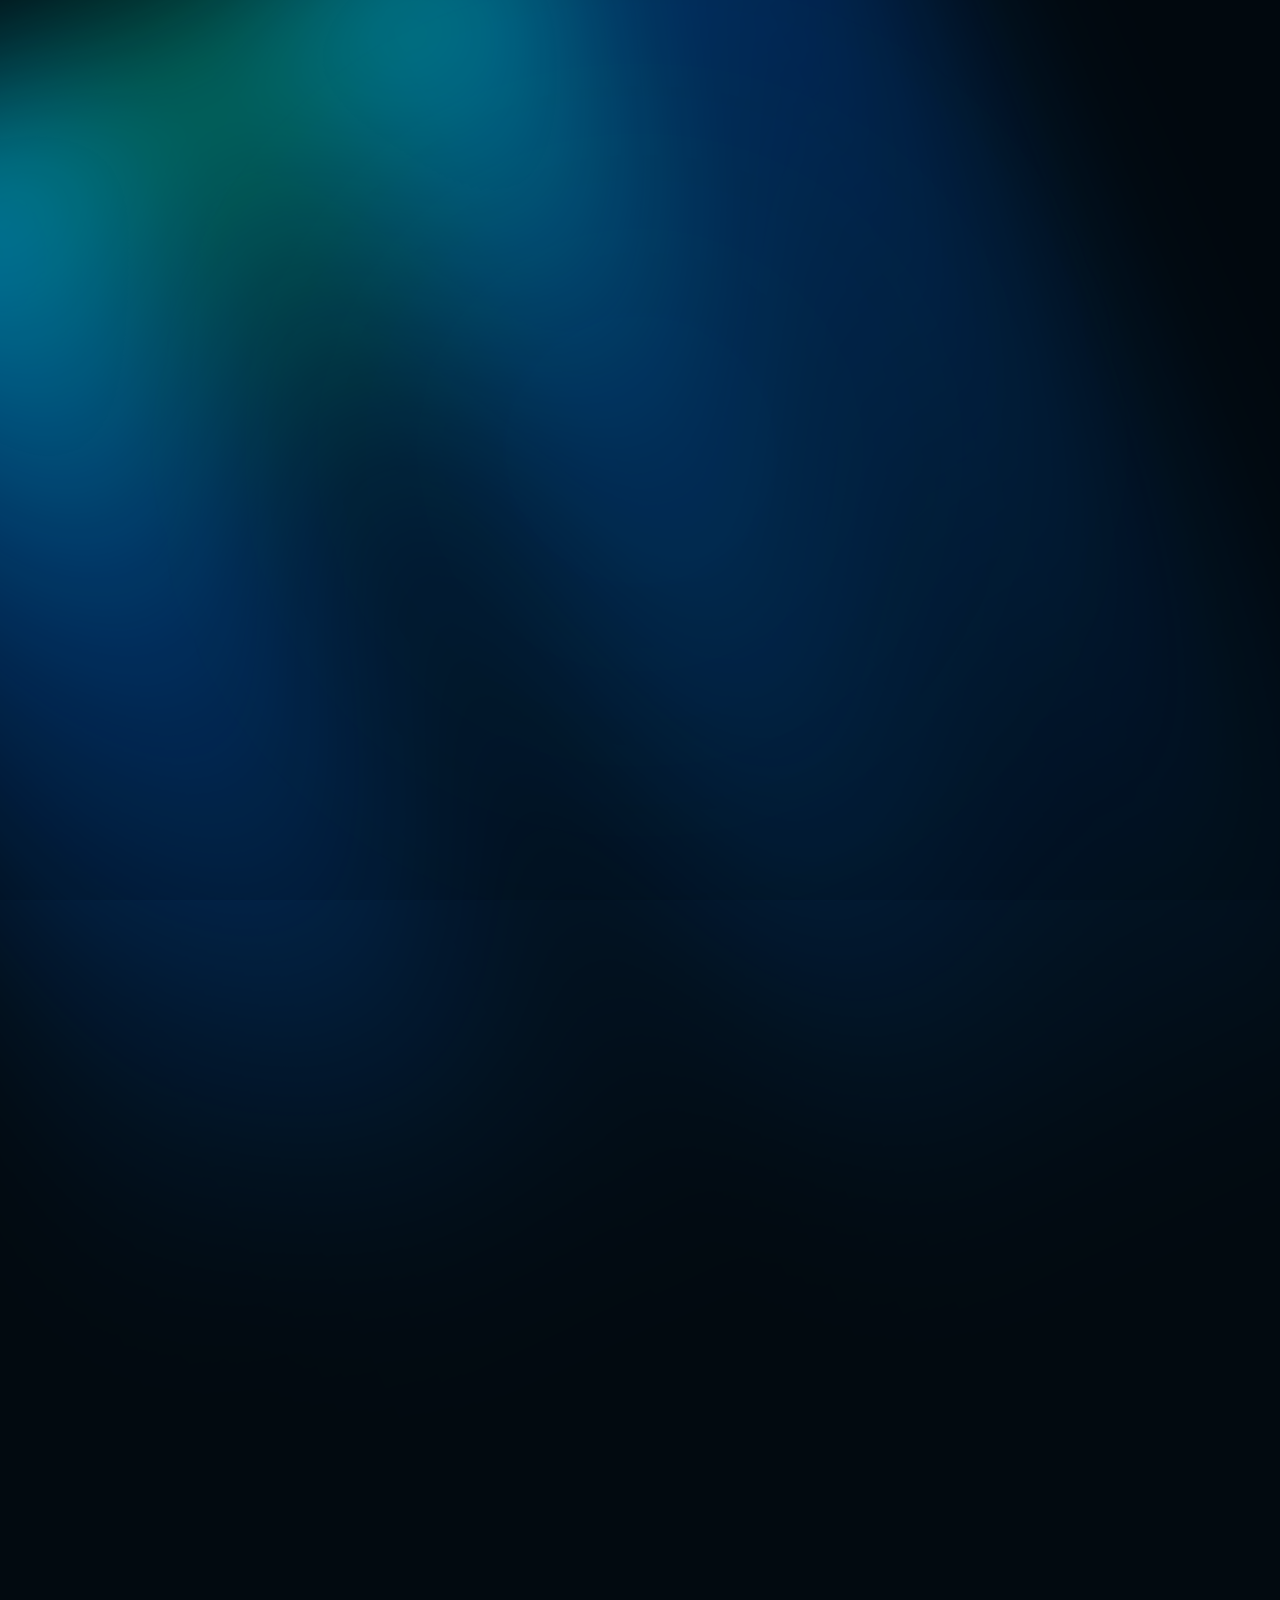
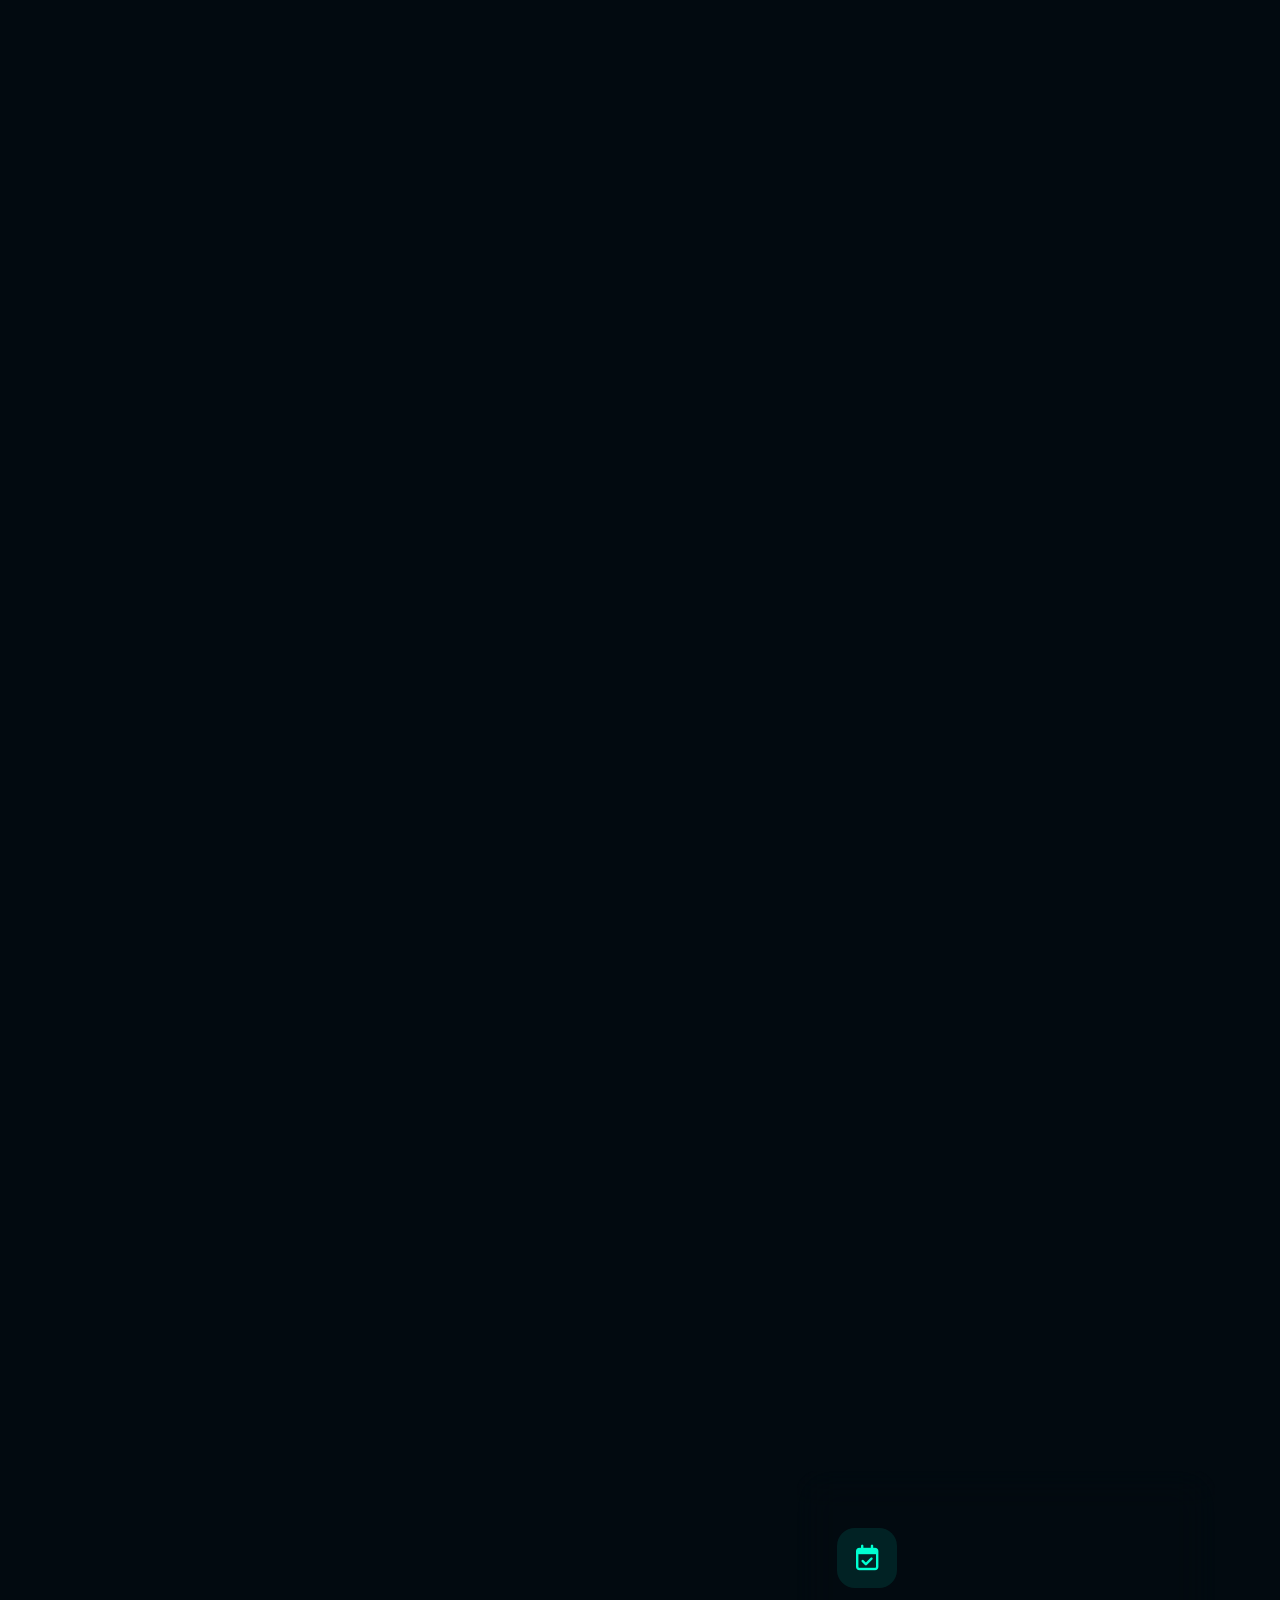
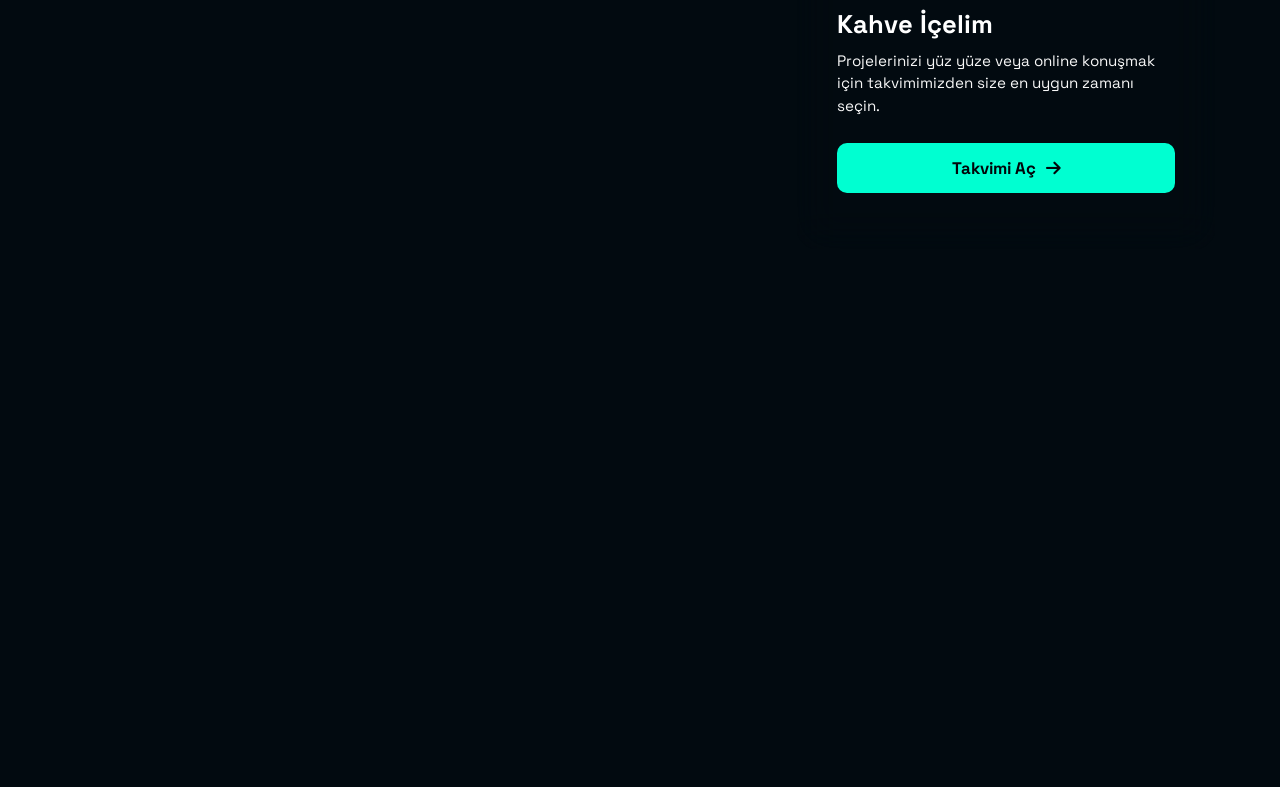
==== commit 2a79db59: "ekip kalktı" ====
--- a/index.html
+++ b/index.html
@@ -55,7 +55,7 @@
     />
     <meta name="robots" content="index, follow" />
 
-    <link rel="icon" type="image/svg+xml" href="assets/img/logo/favicon.svg" />
+    <link rel="icon" type="image/svg+xml" href="assets/img/logo/favicon.png" />
     <link rel="apple-touch-icon" href="assets/img/logo/apple-touch-icon.png" />
 
     <link rel="preconnect" href="https://cdnjs.cloudflare.com" crossorigin />
@@ -68,13 +68,11 @@
       href="https://fonts.googleapis.com/css2?family=Space+Grotesk:wght@300;400;500;600;700&display=swap"
       rel="stylesheet"
     />
-    <script
-      src="https://unpkg.com/@dotlottie/player-component@latest/dist/dotlottie-player.mjs"
-      type="module"
-    ></script>
     <link
       rel="stylesheet"
       href="https://cdnjs.cloudflare.com/ajax/libs/font-awesome/6.5.1/css/all.min.css"
+      media="print"
+      onload="this.media = 'all'"
     />
     <link
       rel="stylesheet"
@@ -733,8 +731,9 @@
             <div class="z-visual">
               <img
                 src="assets/img/pro/1.webp"
-                alt="Web Yazılım"
+                alt="Bursa özel web yazılım ve mobil uygulama geliştirme hizmetleri"
                 class="z-img"
+                loading="lazy"
               />
             </div>
             <div class="z-content">
@@ -769,8 +768,9 @@
             <div class="z-visual">
               <img
                 src="assets/img/pro/2.webp"
-                alt="Tasarım Kreatif"
+                alt="Modern ve kurumsal kimliğe uygun UI/UX web tasarımı"
                 class="z-img"
+                loading="lazy"
               />
             </div>
             <div class="z-content">
@@ -804,8 +804,9 @@
             <div class="z-visual">
               <img
                 src="assets/img/pro/3.webp"
-                alt="Mobil Teknoloji"
+                alt="Python tabanlı donanım entegrasyonu, Android POS ve akıllı sistemler"
                 class="z-img"
+                loading="lazy"
               />
             </div>
             <div class="z-content">
@@ -839,11 +840,11 @@
             <div class="z-visual">
               <img
                 src="assets/img/pro/4.webp"
-                alt="Pazarlama SEO"
+                alt="Veri odaklı dijital pazarlama, SEO analizi ve sosyal medya yönetimi"
                 class="z-img"
+                loading="lazy"
               />
             </div>
-
             <div class="z-content">
               <span class="fluid-subtitle">04 — Büyüme</span>
               <h2
@@ -874,7 +875,6 @@
           </div>
         </div>
       </section>
-
       <section class="section-tech-marquee">
         <div class="marquee-container">
           <div class="marquee-track">
@@ -1340,7 +1340,7 @@
           </div>
         </div>
       </section>
-      <section id="ekibimiz" class="section-team-grid">
+      <!-- <section id="ekibimiz" class="section-team-grid">
         <div class="container-fluid">
           <div
             class="services-header-wrapper text-center"
@@ -1399,6 +1399,7 @@
           </div>
         </div>
       </section>
+      -->
 
       <section class="section-testimonial-fluid">
         <div class="container-fluid">
@@ -1696,11 +1697,30 @@
         </div>
       </footer>
     </main>
-    <script src="https://unpkg.com/lenis@1.1.18/dist/lenis.min.js"></script>
-    <script src="https://cdnjs.cloudflare.com/ajax/libs/gsap/3.12.2/gsap.min.js"></script>
-    <script src="https://cdnjs.cloudflare.com/ajax/libs/gsap/3.12.2/ScrollTrigger.min.js"></script>
-    <script src="https://cdn.jsdelivr.net/npm/flatpickr"></script>
-    <script src="https://cdn.jsdelivr.net/npm/flatpickr/dist/l10n/tr.js"></script>
-    <script src="assets/js/script.js"></script>
+
+    <script
+      src="https://unpkg.com/@dotlottie/player-component@latest/dist/dotlottie-player.mjs"
+      type="module"
+      defer
+    ></script>
+    <script
+      src="https://unpkg.com/lenis@1.1.18/dist/lenis.min.js"
+      defer
+    ></script>
+    <script
+      src="https://cdnjs.cloudflare.com/ajax/libs/gsap/3.12.2/gsap.min.js"
+      defer
+    ></script>
+    <script
+      src="https://cdnjs.cloudflare.com/ajax/libs/gsap/3.12.2/ScrollTrigger.min.js"
+      defer
+    ></script>
+    <script src="https://cdn.jsdelivr.net/npm/flatpickr" defer></script>
+    <script
+      src="https://cdn.jsdelivr.net/npm/flatpickr/dist/l10n/tr.js"
+      defer
+    ></script>
+
+    <script src="assets/js/script.js" defer></script>
   </body>
 </html>
--- a/assets/css/style.css
+++ b/assets/css/style.css
@@ -3618,4 +3618,44 @@
   /* Sticky çalışması için bu ikili şart */
   overflow-x: clip;
   overflow-y: visible;
+}
+
+/* Mobil Select Görünüm ve Zoom Düzeltmesi */
+select {
+  -webkit-appearance: none;
+  -moz-appearance: none;
+  appearance: none;
+  font-size: 16px !important;
+  /* iOS'un otomatik zoom yapmasını kesinlikle engeller */
+  background-color: transparent;
+  /* Kendi özel ok ikonunu (SVG) arka plan olarak ekleyebilirsin */
+  background-image: url("data:image/svg+xml;charset=UTF-8,%3csvg xmlns='http://www.w3.org/2000/svg' viewBox='0 0 24 24' fill='none' stroke='white' stroke-width='2' stroke-linecap='round' stroke-linejoin='round'%3e%3cpolyline points='6 9 12 15 18 9'%3e%3c/polyline%3e%3c/svg%3e");
+  background-repeat: no-repeat;
+  background-position: right 15px center;
+  background-size: 16px;
+  padding-right: 40px;
+}
+
+/* Sadece iOS'ta Select focus olduğunda zoom'u engellemek için garanti yöntem */
+@media screen and (-webkit-min-device-pixel-ratio:0) {
+
+  select:focus,
+  textarea:focus,
+  input:focus {
+    font-size: 16px;
+  }
+}
+
+/* Mobil cihazlardaki mavi dokunma (tap) efektini tamamen şeffaf yapar */
+* {
+  -webkit-tap-highlight-color: transparent;
+}
+
+/* Tıklandığında veya klavyeyle seçildiğinde çıkan standart çerçeveyi (outline) de kaldıralım */
+input:focus,
+select:focus,
+textarea:focus,
+button:focus,
+a:focus {
+  outline: none;
 }
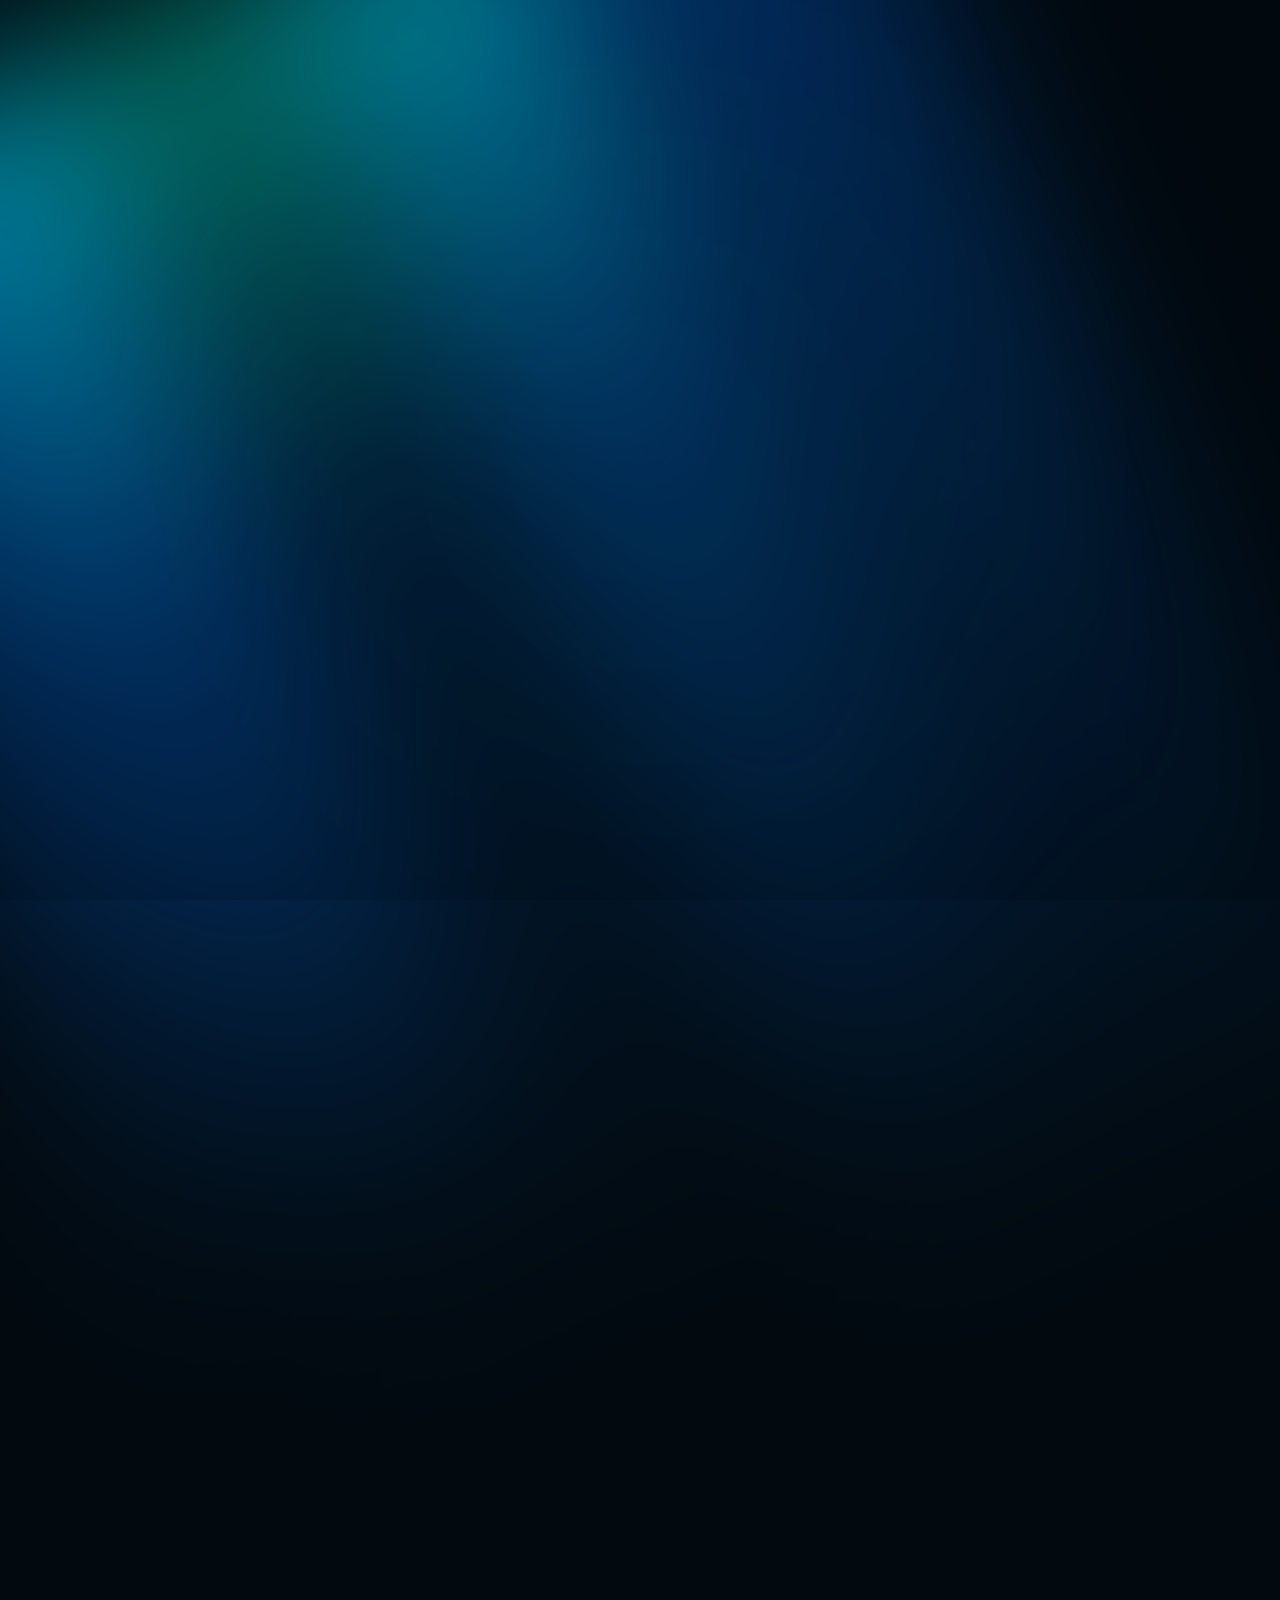
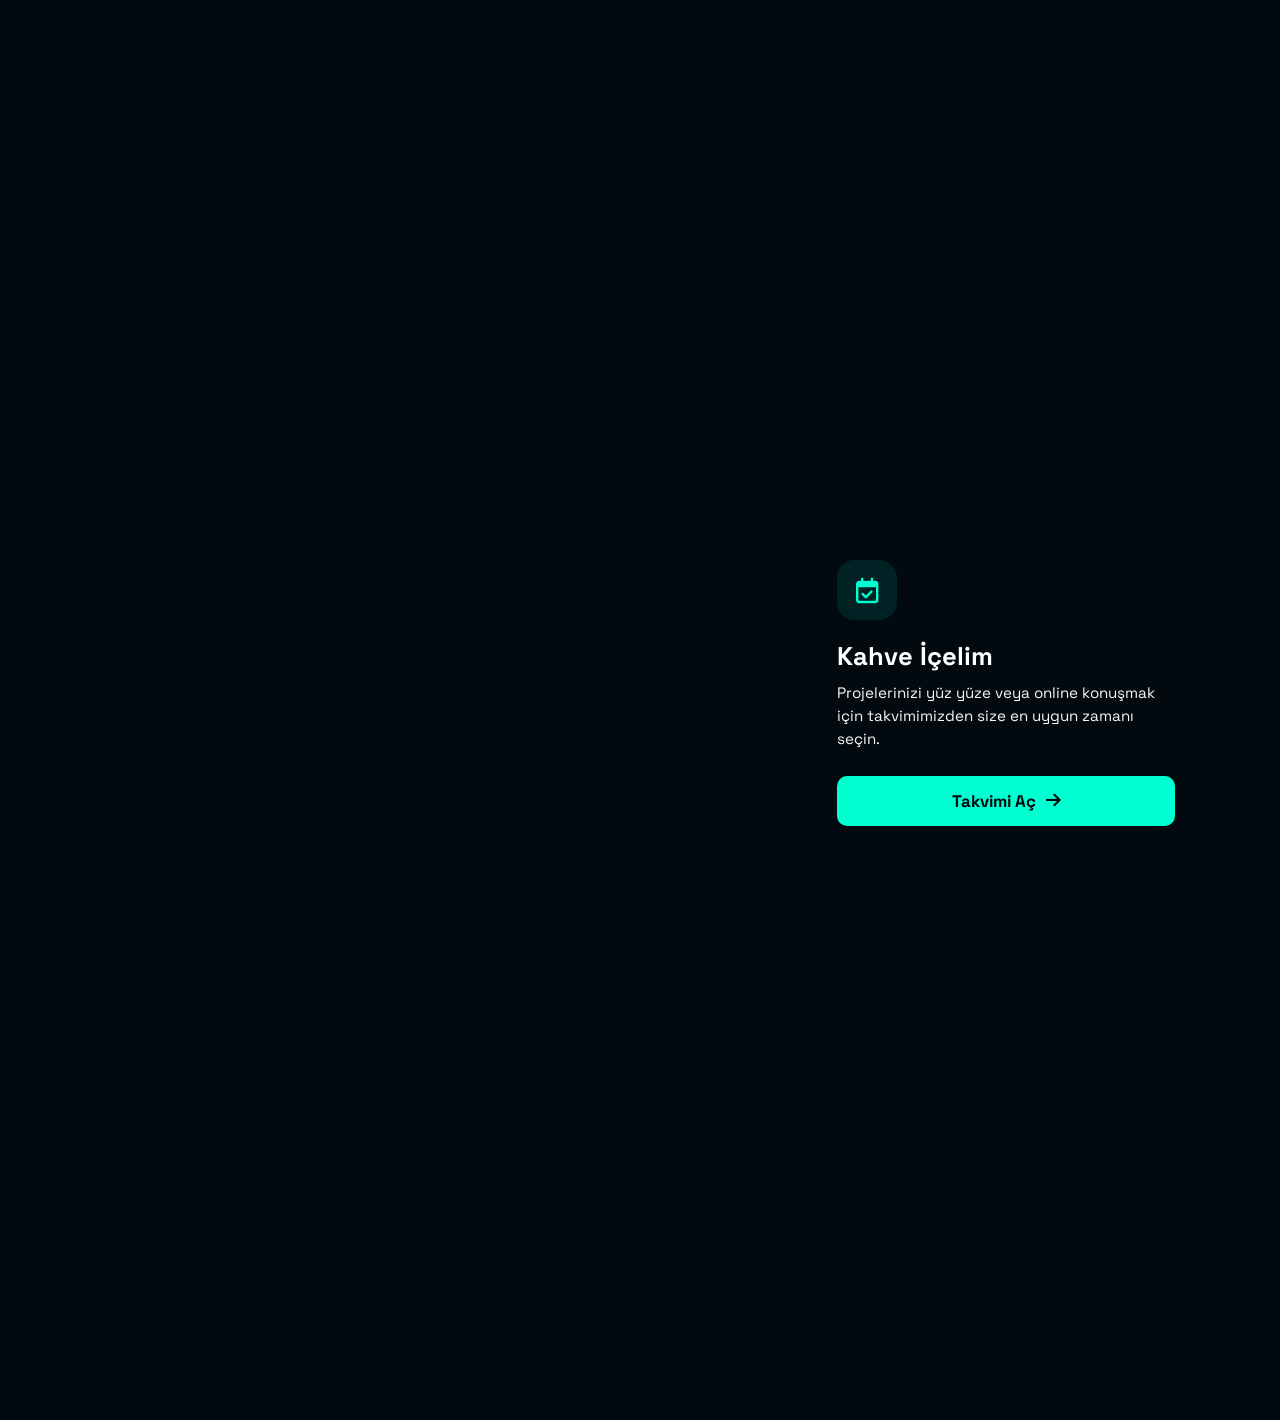
==== commit 0b4af411: "bizde kalktık" ====
--- a/index.html
+++ b/index.html
@@ -233,12 +233,12 @@
             <li class="nav-item">
               <a href="#projeler" class="nav-link">Referanslar</a>
             </li>
-            <li class="nav-item">
+            <!-- <li class="nav-item">
               <a href="#hakkimizda" class="nav-link">Yaklaşımımız</a>
-            </li>
-            <li class="nav-item">
+            </li> -->
+            <!-- <li class="nav-item">
               <a href="#ekibimiz" class="nav-link">Ekibimiz</a>
-            </li>
+            </li> -->
             <li class="nav-item"><a href="#sss" class="nav-link">S.S.S.</a></li>
           </ul>
 
@@ -1285,7 +1285,7 @@
           </div>
         </div>
       </section>
-      <section id="hakkimizda" class="section-manifesto-fluid">
+      <!-- <section id="hakkimizda" class="section-manifesto-fluid">
         <div class="container-fluid manifesto-grid">
           <div class="manifesto-left">
             <div class="manifesto-text-area">
@@ -1339,7 +1339,7 @@
             />
           </div>
         </div>
-      </section>
+      </section> -->
       <!-- <section id="ekibimiz" class="section-team-grid">
         <div class="container-fluid">
           <div
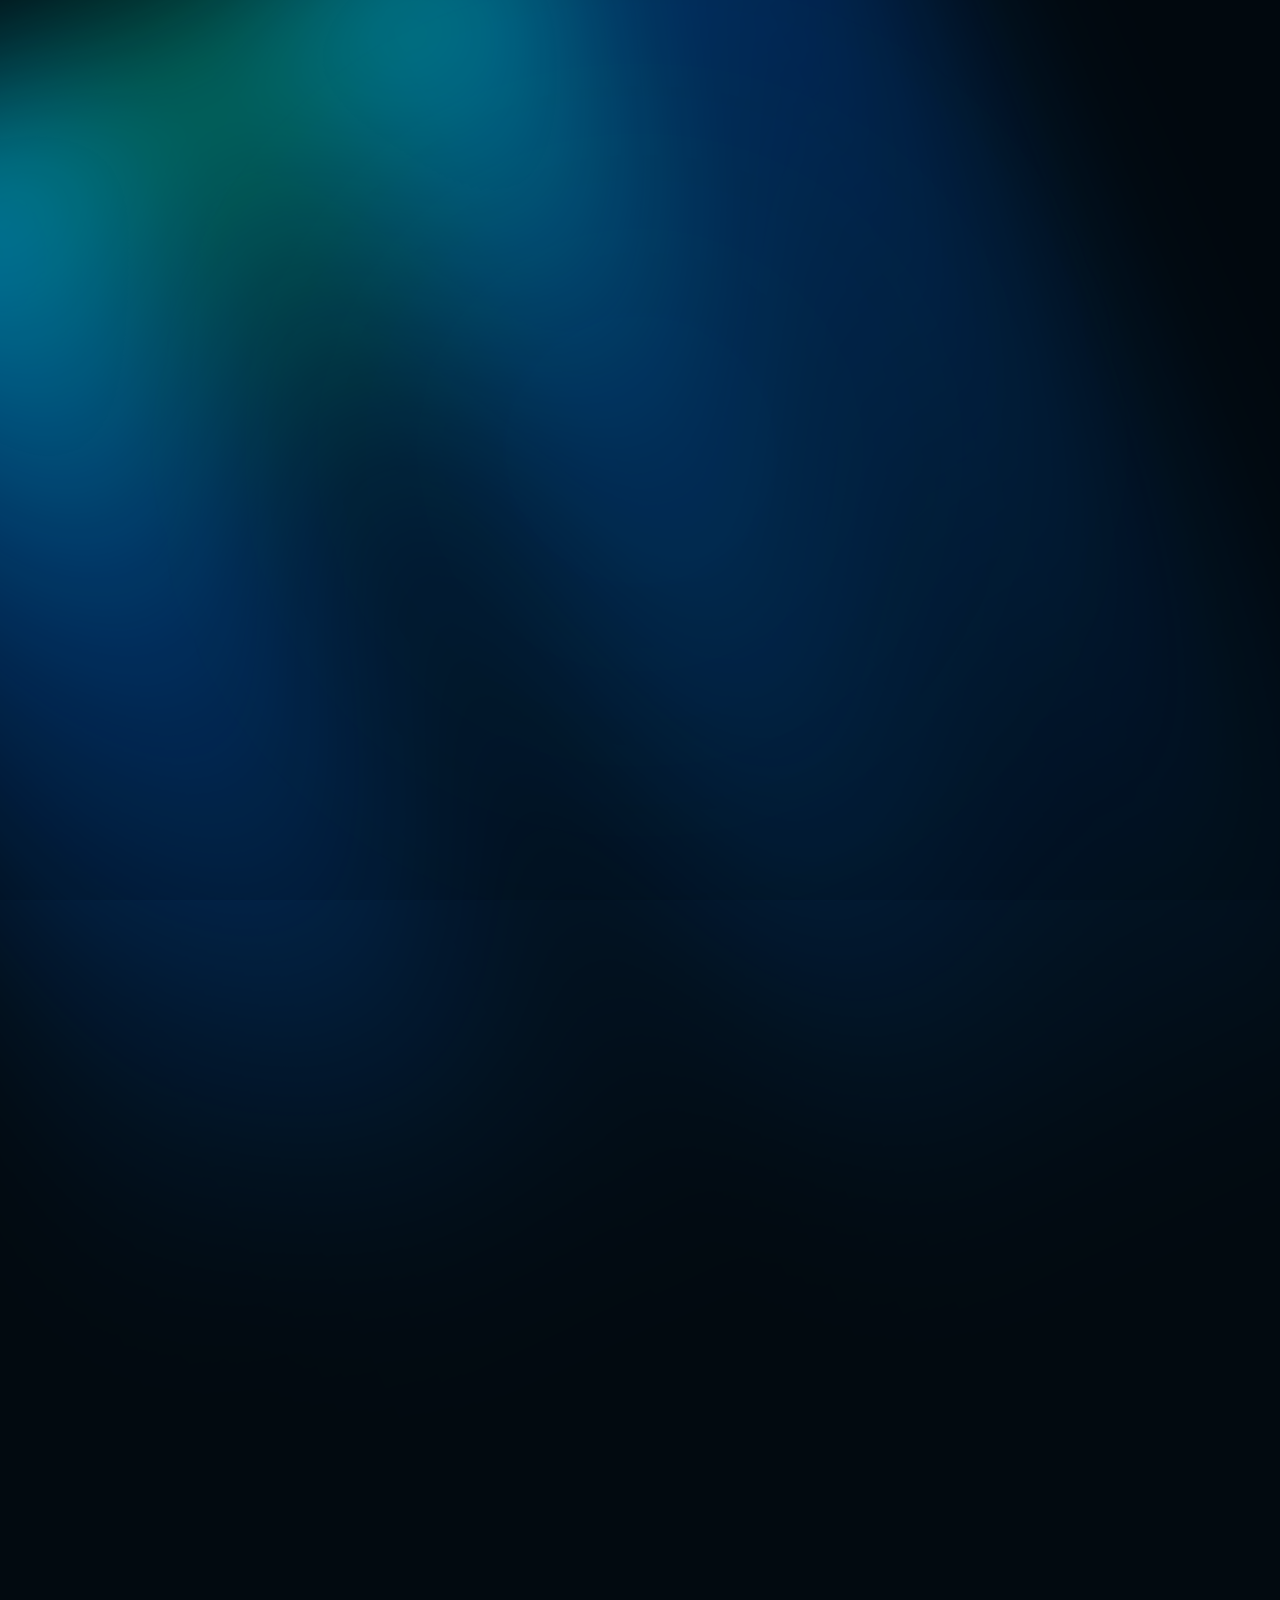
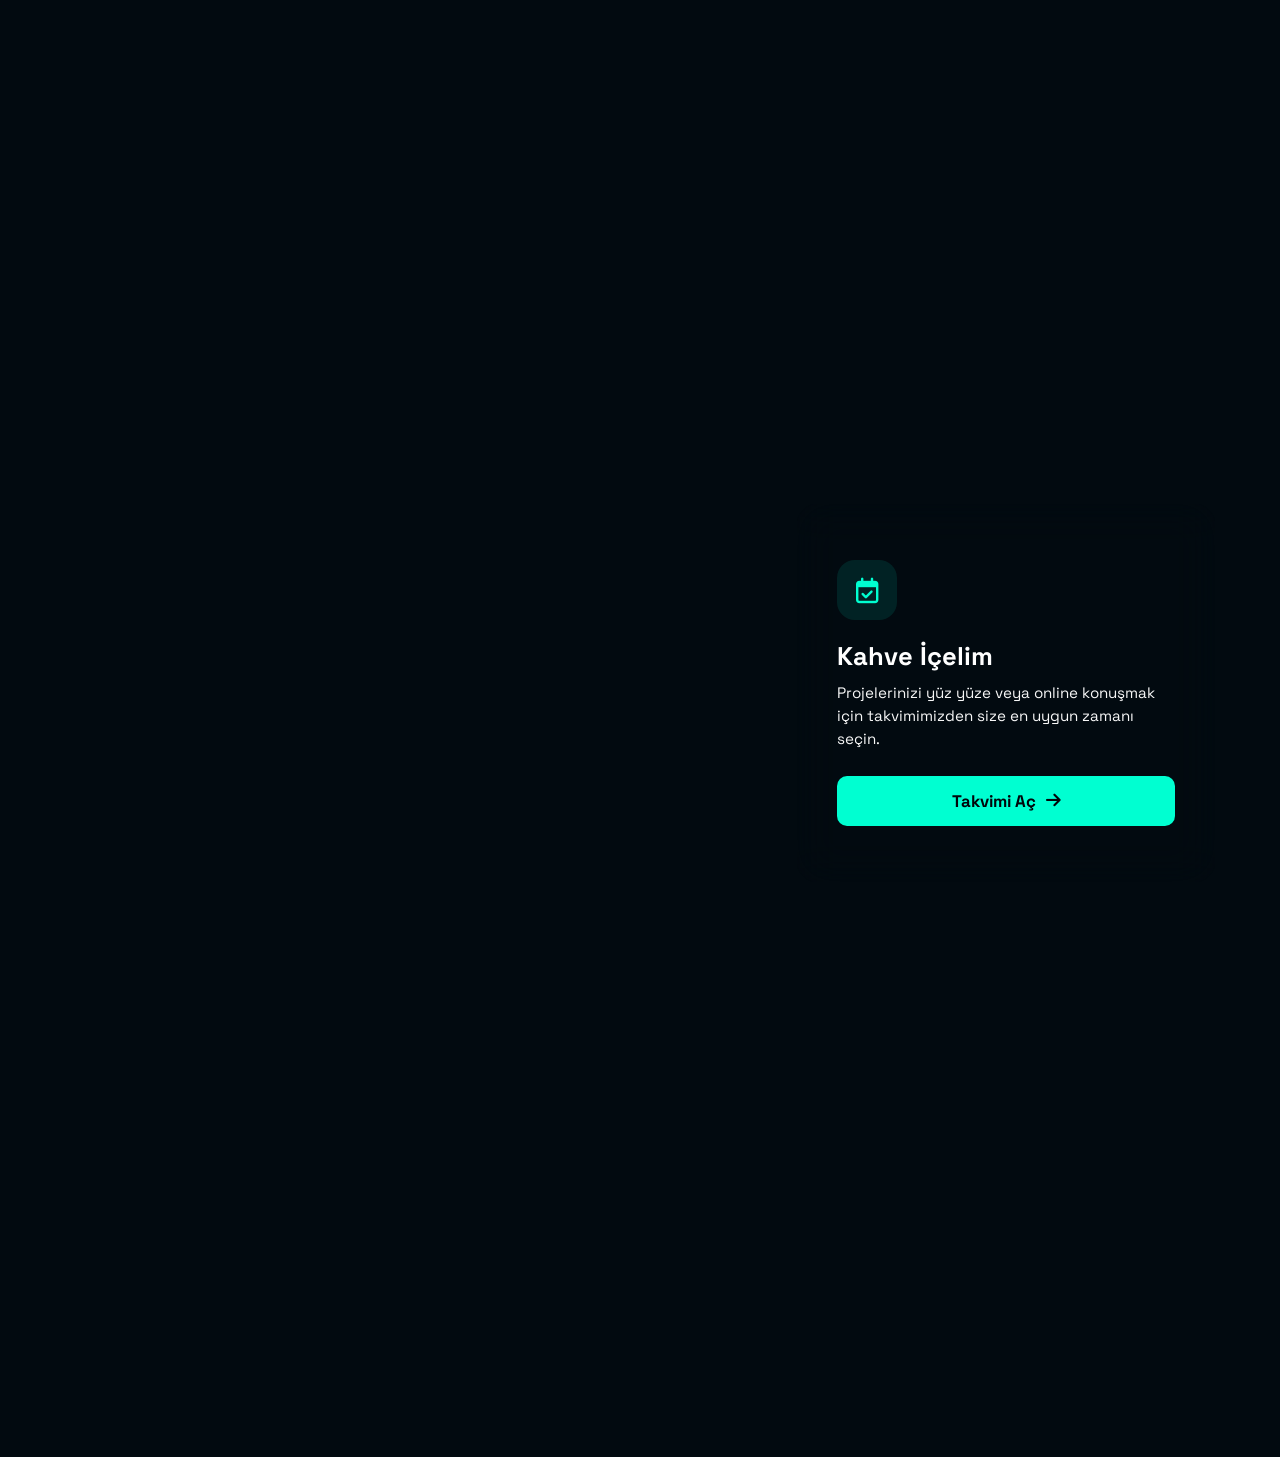
==== commit ca3e856e: "bizde kalktık" ====
--- a/index.html
+++ b/index.html
@@ -1682,6 +1682,9 @@
                 aria-label="TikTok"
                 ><i class="fa-brands fa-tiktok"></i> TikTok</a
               >
+              <a href="https://x.com/hexadijital" target="_blank" aria-label="X"
+                ><i class="fa-brands fa-x-twitter"></i> X</a
+              >
 
               <!-- <a href="#"><i class="fa-brands fa-linkedin-in"></i> LinkedIn</a> -->
             </div>
